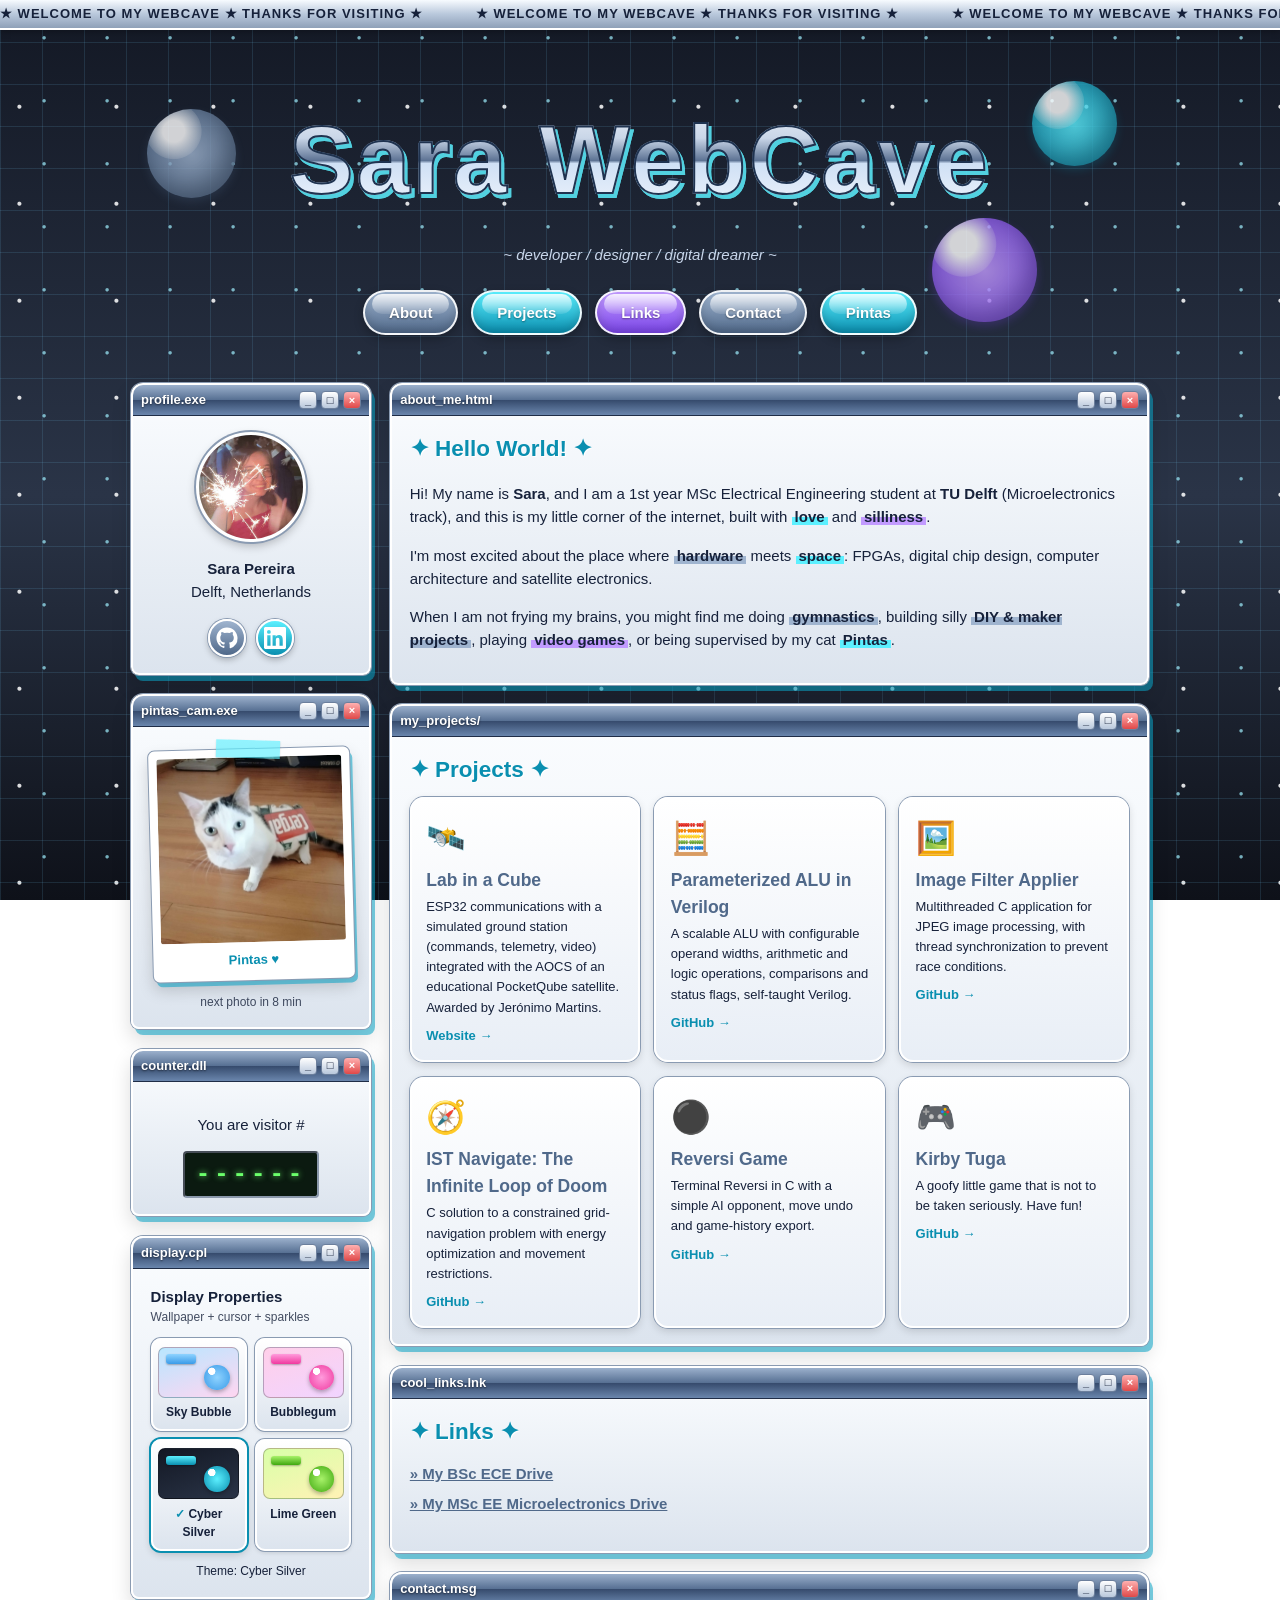
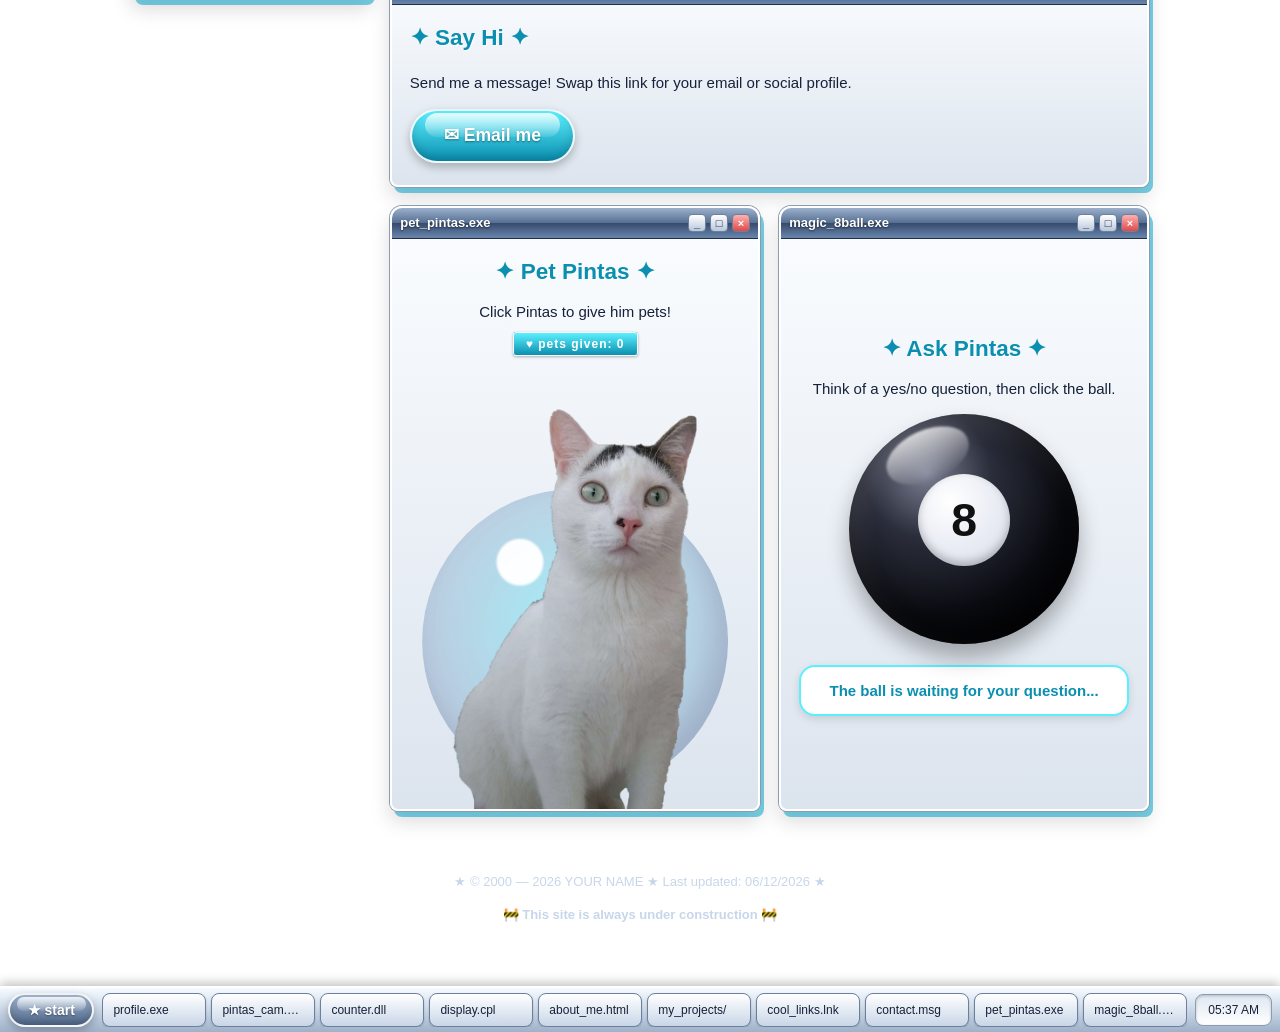
==== index.html @ cc1ce6d5 "changed some text and new default skin" ====
<!DOCTYPE html>
<html lang="en" data-theme="cyber">
<head>
  <meta charset="UTF-8">
  <meta name="viewport" content="width=device-width, initial-scale=1">
  <script>
    // Themes: applied before the page paints so there is no flash of the wrong theme.
    window.Y2K_THEMES = {
      sky:       { name: "Sky Bubble",   glyphs: ["\u2726", "\u2605", "\u2727", "\u273F", "\u2665"], colors: ["#ff7ad9", "#3a9be8", "#b6ff5c", "#ffffff"] },
      bubblegum: { name: "Bubblegum",    glyphs: ["\u2665", "\u273F", "\u2661", "\u2605", "\u2727"], colors: ["#ff4fb8", "#ff9bdc", "#b78cff", "#ffffff"] },
      cyber:     { name: "Cyber Silver", glyphs: ["+", "\u2726", "\u25C6", "\u00D7", "\u2727"],       colors: ["#5cf0ff", "#c29bff", "#e8f2ff", "#9fb4cf"] },
      lime:      { name: "Lime Green",   glyphs: ["\u273F", "\u2605", "\u2726", "\u2740", "\u2665"], colors: ["#5fc20f", "#a8f26a", "#ffbf6b", "#ffffff"] }
    };
    window.cssVar = function (n) { return getComputedStyle(document.documentElement).getPropertyValue(n).trim(); };
    try {
      var t = localStorage.getItem("y2kTheme");
      if (t && window.Y2K_THEMES[t]) document.documentElement.setAttribute("data-theme", t);
    } catch (e) {}
  </script>
  <title>Sara WebCave</title>
  <meta name="description" content="Welcome to my personal corner of the web.">
  <link rel="preconnect" href="https://abacus.jasoncameron.dev" crossorigin>
  <script>
    // Visitor number: each visit gets the next number once, then it stays locked (refreshes don't count).
    // Uses the free Abacus API, no signup needed.
    (function () {
      var NS = "saraajp.github.io"; // your GitHub Pages address (the counter is keyed to it)
      var KEY = "visits";
      // true  = you get a NEW number each time you open the site again (new tab / new visit);
      //         refreshing the page keeps the same number.
      // false = one number per browser, kept until its site data is cleared.
      var NEW_NUMBER_EVERY_VISIT = true;
      var BASE = "https://abacus.jasoncameron.dev";

      var store = null, mine = null;
      try { store = NEW_NUMBER_EVERY_VISIT ? window.sessionStorage : window.localStorage; } catch (e) {}
      try { mine = parseInt(store.getItem("myVisitorNumber"), 10) || null; } catch (e) {}

      var promise = mine
        ? Promise.resolve(mine) // already have a number: no request at all, so it shows instantly
        : fetch(BASE + "/hit/" + NS + "/" + KEY).then(function (r) {
            if (!r.ok) throw r.status;
            return r.json();
          }).then(function (d) {
            try { store.setItem("myVisitorNumber", d.value); } catch (e) {}
            return d.value;
          });
      promise.catch(function () {}); // avoid unhandled-rejection noise
      window.__visitCounter = { mine: mine, promise: promise };
    })();
  </script>
  <style>
/* ===== Y2K THEME ===== */
:root {
  --sky: #8fd3ff;
  --sky-deep: #3a9be8;
  --pink: #ff7ad9;
  --pink-deep: #e0309f;
  --lime: #b6ff5c;
  --lime-deep: #5fc20f;
  --silver-1: #ffffff;
  --silver-2: #dfe7f1;
  --silver-3: #9aa8bb;
  --ink: #1b2a4a;
  --font: "Tahoma", "Verdana", "Trebuchet MS", sans-serif;

  /* theme extras (overridden by [data-theme] blocks below) */
  --tb1: #7fc8ff; --tb2: #3a9be8; --tb3: #2377c4; --tb4: #4aa8f0; --tb-line: #1d5f9c;
  --win-shadow: rgba(58,155,232,.35);
  --chrome-stroke: #4a5f82;
  --glow: rgba(255,122,217,.6);
  --page-text: #4a5f82;
  --card-tint: #eaf3ff;
  --wallpaper: radial-gradient(circle at 20% 10%, rgba(255,255,255,.9) 0 2px, transparent 3px) 0 0 / 80px 80px,
    radial-gradient(circle at 70% 60%, rgba(255,255,255,.7) 0 1.5px, transparent 3px) 0 0 / 60px 60px,
    linear-gradient(180deg, #b9e6ff 0%, #e8d6ff 50%, #ffd6f1 100%);
  --cur-arrow: url("data:image/svg+xml,%3Csvg%20xmlns%3D%27http%3A%2F%2Fwww.w3.org%2F2000%2Fsvg%27%20width%3D%2732%27%20height%3D%2732%27%20viewBox%3D%270%200%2032%2032%27%3E%3Cpath%20d%3D%27M5%203%20L5%2024%20L10.5%2019%20L14.5%2028%20L18.2%2026.4%20L14.2%2017.6%20L21.5%2017.6%20Z%27%20fill%3D%27none%27%20stroke%3D%27%231b2a4a%27%20stroke-opacity%3D%27.55%27%20stroke-width%3D%274.4%27%20stroke-linejoin%3D%27round%27%2F%3E%3Cpath%20d%3D%27M5%203%20L5%2024%20L10.5%2019%20L14.5%2028%20L18.2%2026.4%20L14.2%2017.6%20L21.5%2017.6%20Z%27%20fill%3D%27%233a9be8%27%20stroke%3D%27%23fff%27%20stroke-width%3D%272.2%27%20stroke-linejoin%3D%27round%27%2F%3E%3Cpath%20d%3D%27M7.6%208.5%20L7.6%2016.5%27%20stroke%3D%27%23fff%27%20stroke-opacity%3D%27.75%27%20stroke-width%3D%271.7%27%20stroke-linecap%3D%27round%27%2F%3E%3C%2Fsvg%3E") 5 3, auto;
  --cur-point: url("data:image/svg+xml,%3Csvg%20xmlns%3D%27http%3A%2F%2Fwww.w3.org%2F2000%2Fsvg%27%20width%3D%2732%27%20height%3D%2732%27%20viewBox%3D%270%200%2032%2032%27%3E%3Cdefs%3E%3CradialGradient%20id%3D%27g%27%20cx%3D%27.35%27%20cy%3D%27.3%27%20r%3D%27.85%27%3E%3Cstop%20offset%3D%270%27%20stop-color%3D%27%23fff%27%2F%3E%3Cstop%20offset%3D%27.32%27%20stop-color%3D%27%238fd3ff%27%2F%3E%3Cstop%20offset%3D%271%27%20stop-color%3D%27%233a9be8%27%2F%3E%3C%2FradialGradient%3E%3C%2Fdefs%3E%3Ccircle%20cx%3D%2716%27%20cy%3D%2716%27%20r%3D%2711.5%27%20fill%3D%27none%27%20stroke%3D%27%231b2a4a%27%20stroke-opacity%3D%27.45%27%20stroke-width%3D%271.5%27%2F%3E%3Ccircle%20cx%3D%2716%27%20cy%3D%2716%27%20r%3D%2710%27%20fill%3D%27url%28%23g%29%27%20stroke%3D%27%23fff%27%20stroke-width%3D%272%27%2F%3E%3Cellipse%20cx%3D%2712.8%27%20cy%3D%2711.8%27%20rx%3D%273.4%27%20ry%3D%272%27%20fill%3D%27%23fff%27%20fill-opacity%3D%27.85%27%20transform%3D%27rotate%28-30%2012.8%2011.8%29%27%2F%3E%3C%2Fsvg%3E") 16 16, pointer;
}
:root[data-theme="bubblegum"] {
  --sky: #ff9bdc; --sky-deep: #f0399f;
  --pink: #b78cff; --pink-deep: #7e4be0;
  --lime: #8ff0d0; --lime-deep: #1fb88f;
  --silver-1: #ffffff; --silver-2: #fbe6f3; --silver-3: #d79bbd;
  --ink: #4a1f3d;
  --tb1: #ffa8dc; --tb2: #f0399f; --tb3: #c21f7e; --tb4: #ff6cba; --tb-line: #9c1a66;
  --win-shadow: rgba(240,57,159,.3);
  --chrome-stroke: #b22a7e;
  --glow: rgba(183,140,255,.75);
  --page-text: #8a2f6c;
  --card-tint: #ffeaf6;
  --wallpaper: radial-gradient(circle, rgba(255,255,255,.8) 0 7px, transparent 8px) 0 0 / 58px 58px,
    radial-gradient(circle, rgba(255,255,255,.5) 0 4px, transparent 5px) 29px 29px / 58px 58px,
    linear-gradient(180deg, #ffcfe9 0%, #f1d4ff 55%, #ffe6f4 100%);
  --cur-arrow: url("data:image/svg+xml,%3Csvg%20xmlns%3D%27http%3A%2F%2Fwww.w3.org%2F2000%2Fsvg%27%20width%3D%2732%27%20height%3D%2732%27%20viewBox%3D%270%200%2032%2032%27%3E%3Cpath%20d%3D%27M5%203%20L5%2024%20L10.5%2019%20L14.5%2028%20L18.2%2026.4%20L14.2%2017.6%20L21.5%2017.6%20Z%27%20fill%3D%27none%27%20stroke%3D%27%231b2a4a%27%20stroke-opacity%3D%27.55%27%20stroke-width%3D%274.4%27%20stroke-linejoin%3D%27round%27%2F%3E%3Cpath%20d%3D%27M5%203%20L5%2024%20L10.5%2019%20L14.5%2028%20L18.2%2026.4%20L14.2%2017.6%20L21.5%2017.6%20Z%27%20fill%3D%27%23f0399f%27%20stroke%3D%27%23fff%27%20stroke-width%3D%272.2%27%20stroke-linejoin%3D%27round%27%2F%3E%3Cpath%20d%3D%27M7.6%208.5%20L7.6%2016.5%27%20stroke%3D%27%23fff%27%20stroke-opacity%3D%27.75%27%20stroke-width%3D%271.7%27%20stroke-linecap%3D%27round%27%2F%3E%3C%2Fsvg%3E") 5 3, auto;
  --cur-point: url("data:image/svg+xml,%3Csvg%20xmlns%3D%27http%3A%2F%2Fwww.w3.org%2F2000%2Fsvg%27%20width%3D%2732%27%20height%3D%2732%27%20viewBox%3D%270%200%2032%2032%27%3E%3Cdefs%3E%3CradialGradient%20id%3D%27g%27%20cx%3D%27.35%27%20cy%3D%27.3%27%20r%3D%27.85%27%3E%3Cstop%20offset%3D%270%27%20stop-color%3D%27%23fff%27%2F%3E%3Cstop%20offset%3D%27.32%27%20stop-color%3D%27%23ff9bdc%27%2F%3E%3Cstop%20offset%3D%271%27%20stop-color%3D%27%23f0399f%27%2F%3E%3C%2FradialGradient%3E%3C%2Fdefs%3E%3Ccircle%20cx%3D%2716%27%20cy%3D%2716%27%20r%3D%2711.5%27%20fill%3D%27none%27%20stroke%3D%27%231b2a4a%27%20stroke-opacity%3D%27.45%27%20stroke-width%3D%271.5%27%2F%3E%3Ccircle%20cx%3D%2716%27%20cy%3D%2716%27%20r%3D%2710%27%20fill%3D%27url%28%23g%29%27%20stroke%3D%27%23fff%27%20stroke-width%3D%272%27%2F%3E%3Cellipse%20cx%3D%2712.8%27%20cy%3D%2711.8%27%20rx%3D%273.4%27%20ry%3D%272%27%20fill%3D%27%23fff%27%20fill-opacity%3D%27.85%27%20transform%3D%27rotate%28-30%2012.8%2011.8%29%27%2F%3E%3C%2Fsvg%3E") 16 16, pointer;
}
:root[data-theme="cyber"] {
  --sky: #9fb4cf; --sky-deep: #50698a;
  --pink: #5cf0ff; --pink-deep: #0a8fb0;
  --lime: #c29bff; --lime-deep: #7a45e8;
  --silver-1: #fbfdff; --silver-2: #dce4ee; --silver-3: #8a9bb2;
  --ink: #16213a;
  --tb1: #9bb0cc; --tb2: #566f92; --tb3: #364b6d; --tb4: #6a86ad; --tb-line: #1f2d47;
  --win-shadow: rgba(10,164,198,.55);
  --chrome-stroke: #1f3350;
  --glow: rgba(92,240,255,.85);
  --page-text: #c8d6ea;
  --card-tint: #e8eef6;
  --wallpaper: linear-gradient(rgba(120,210,255,.13) 1px, transparent 1px) 0 0 / 42px 42px,
    linear-gradient(90deg, rgba(120,210,255,.13) 1px, transparent 1px) 0 0 / 42px 42px,
    radial-gradient(circle at 20% 10%, rgba(255,255,255,.85) 0 1.5px, transparent 2.5px) 0 0 / 97px 97px,
    radial-gradient(circle at 70% 60%, rgba(160,240,255,.7) 0 1.2px, transparent 2.2px) 0 0 / 63px 63px,
    linear-gradient(180deg, #131824 0%, #2a3447 55%, #0e1119 100%);
  --cur-arrow: url("data:image/svg+xml,%3Csvg%20xmlns%3D%27http%3A%2F%2Fwww.w3.org%2F2000%2Fsvg%27%20width%3D%2732%27%20height%3D%2732%27%20viewBox%3D%270%200%2032%2032%27%3E%3Cpath%20d%3D%27M5%203%20L5%2024%20L10.5%2019%20L14.5%2028%20L18.2%2026.4%20L14.2%2017.6%20L21.5%2017.6%20Z%27%20fill%3D%27none%27%20stroke%3D%27%231b2a4a%27%20stroke-opacity%3D%27.55%27%20stroke-width%3D%274.4%27%20stroke-linejoin%3D%27round%27%2F%3E%3Cpath%20d%3D%27M5%203%20L5%2024%20L10.5%2019%20L14.5%2028%20L18.2%2026.4%20L14.2%2017.6%20L21.5%2017.6%20Z%27%20fill%3D%27%2319d3f3%27%20stroke%3D%27%23fff%27%20stroke-width%3D%272.2%27%20stroke-linejoin%3D%27round%27%2F%3E%3Cpath%20d%3D%27M7.6%208.5%20L7.6%2016.5%27%20stroke%3D%27%23fff%27%20stroke-opacity%3D%27.75%27%20stroke-width%3D%271.7%27%20stroke-linecap%3D%27round%27%2F%3E%3C%2Fsvg%3E") 5 3, auto;
  --cur-point: url("data:image/svg+xml,%3Csvg%20xmlns%3D%27http%3A%2F%2Fwww.w3.org%2F2000%2Fsvg%27%20width%3D%2732%27%20height%3D%2732%27%20viewBox%3D%270%200%2032%2032%27%3E%3Cdefs%3E%3CradialGradient%20id%3D%27g%27%20cx%3D%27.35%27%20cy%3D%27.3%27%20r%3D%27.85%27%3E%3Cstop%20offset%3D%270%27%20stop-color%3D%27%23fff%27%2F%3E%3Cstop%20offset%3D%27.32%27%20stop-color%3D%27%23d6dfec%27%2F%3E%3Cstop%20offset%3D%271%27%20stop-color%3D%27%2350698a%27%2F%3E%3C%2FradialGradient%3E%3C%2Fdefs%3E%3Ccircle%20cx%3D%2716%27%20cy%3D%2716%27%20r%3D%2711.5%27%20fill%3D%27none%27%20stroke%3D%27%231b2a4a%27%20stroke-opacity%3D%27.45%27%20stroke-width%3D%271.5%27%2F%3E%3Ccircle%20cx%3D%2716%27%20cy%3D%2716%27%20r%3D%2710%27%20fill%3D%27url%28%23g%29%27%20stroke%3D%27%23fff%27%20stroke-width%3D%272%27%2F%3E%3Cellipse%20cx%3D%2712.8%27%20cy%3D%2711.8%27%20rx%3D%273.4%27%20ry%3D%272%27%20fill%3D%27%23fff%27%20fill-opacity%3D%27.85%27%20transform%3D%27rotate%28-30%2012.8%2011.8%29%27%2F%3E%3C%2Fsvg%3E") 16 16, pointer;
}
:root[data-theme="lime"] {
  --sky: #a8f26a; --sky-deep: #3fa80f;
  --pink: #62e6d0; --pink-deep: #0f9a84;
  --lime: #ffbf6b; --lime-deep: #ee7a12;
  --silver-1: #ffffff; --silver-2: #eafbd9; --silver-3: #9fc07f;
  --ink: #16361a;
  --tb1: #9be86a; --tb2: #3fa80f; --tb3: #2d8a09; --tb4: #58c428; --tb-line: #23700a;
  --win-shadow: rgba(63,168,15,.3);
  --chrome-stroke: #2f6a1f;
  --glow: rgba(255,191,107,.75);
  --page-text: #2f6a2a;
  --card-tint: #f0ffe0;
  --wallpaper: repeating-linear-gradient(45deg, rgba(255,255,255,.4) 0 16px, transparent 16px 32px),
    linear-gradient(180deg, #d9ffa8 0%, #c2f5dd 55%, #fff2b5 100%);
  --cur-arrow: url("data:image/svg+xml,%3Csvg%20xmlns%3D%27http%3A%2F%2Fwww.w3.org%2F2000%2Fsvg%27%20width%3D%2732%27%20height%3D%2732%27%20viewBox%3D%270%200%2032%2032%27%3E%3Cpath%20d%3D%27M5%203%20L5%2024%20L10.5%2019%20L14.5%2028%20L18.2%2026.4%20L14.2%2017.6%20L21.5%2017.6%20Z%27%20fill%3D%27none%27%20stroke%3D%27%231b2a4a%27%20stroke-opacity%3D%27.55%27%20stroke-width%3D%274.4%27%20stroke-linejoin%3D%27round%27%2F%3E%3Cpath%20d%3D%27M5%203%20L5%2024%20L10.5%2019%20L14.5%2028%20L18.2%2026.4%20L14.2%2017.6%20L21.5%2017.6%20Z%27%20fill%3D%27%234fbd12%27%20stroke%3D%27%23fff%27%20stroke-width%3D%272.2%27%20stroke-linejoin%3D%27round%27%2F%3E%3Cpath%20d%3D%27M7.6%208.5%20L7.6%2016.5%27%20stroke%3D%27%23fff%27%20stroke-opacity%3D%27.75%27%20stroke-width%3D%271.7%27%20stroke-linecap%3D%27round%27%2F%3E%3C%2Fsvg%3E") 5 3, auto;
  --cur-point: url("data:image/svg+xml,%3Csvg%20xmlns%3D%27http%3A%2F%2Fwww.w3.org%2F2000%2Fsvg%27%20width%3D%2732%27%20height%3D%2732%27%20viewBox%3D%270%200%2032%2032%27%3E%3Cdefs%3E%3CradialGradient%20id%3D%27g%27%20cx%3D%27.35%27%20cy%3D%27.3%27%20r%3D%27.85%27%3E%3Cstop%20offset%3D%270%27%20stop-color%3D%27%23fff%27%2F%3E%3Cstop%20offset%3D%27.32%27%20stop-color%3D%27%23c9ff8f%27%2F%3E%3Cstop%20offset%3D%271%27%20stop-color%3D%27%233fa80f%27%2F%3E%3C%2FradialGradient%3E%3C%2Fdefs%3E%3Ccircle%20cx%3D%2716%27%20cy%3D%2716%27%20r%3D%2711.5%27%20fill%3D%27none%27%20stroke%3D%27%231b2a4a%27%20stroke-opacity%3D%27.45%27%20stroke-width%3D%271.5%27%2F%3E%3Ccircle%20cx%3D%2716%27%20cy%3D%2716%27%20r%3D%2710%27%20fill%3D%27url%28%23g%29%27%20stroke%3D%27%23fff%27%20stroke-width%3D%272%27%2F%3E%3Cellipse%20cx%3D%2712.8%27%20cy%3D%2711.8%27%20rx%3D%273.4%27%20ry%3D%272%27%20fill%3D%27%23fff%27%20fill-opacity%3D%27.85%27%20transform%3D%27rotate%28-30%2012.8%2011.8%29%27%2F%3E%3C%2Fsvg%3E") 16 16, pointer;
}

* { box-sizing: border-box; }

html { scroll-behavior: smooth; }

body {
  margin: 0;
  font-family: var(--font);
  font-size: 15px;
  line-height: 1.55;
  color: var(--ink);
  background: var(--wallpaper);
  background-attachment: fixed;
  cursor: var(--cur-arrow);
  min-height: 100vh;
}

a { color: var(--sky-deep); }
a, button { cursor: var(--cur-point); }
a:hover { color: var(--pink-deep); }

/* ===== Ticker ===== */
.ticker {
  overflow: hidden;
  white-space: nowrap;
  background: linear-gradient(180deg, #f7fbff, #b9c8dc 50%, #8ea0b8);
  border-bottom: 2px solid #fff;
  box-shadow: 0 2px 6px rgba(0,0,0,.25);
  font-weight: bold;
  font-size: 13px;
  letter-spacing: 1px;
  padding: 4px 0;
}
.ticker-track { display: inline-block; animation: scroll 25s linear infinite; }
.ticker-track span { padding-right: 3rem; }
@keyframes scroll { to { transform: translateX(-50%); } }

/* ===== Hero ===== */
.hero {
  position: relative;
  text-align: center;
  padding: 3.5rem 1rem 2rem;
  overflow: hidden;
}
.chrome-text {
  font-family: "Arial Black", Impact, sans-serif;
  font-size: clamp(2.6rem, 10vw, 6rem);
  margin: 0;
  letter-spacing: 3px;
  background: linear-gradient(180deg, #fff 0%, #c9d6e8 35%, #5d7394 50%, #cfe0f5 52%, #ffffff 100%);
  -webkit-background-clip: text;
  background-clip: text;
  color: transparent;
  -webkit-text-stroke: 2px var(--chrome-stroke);
  filter: drop-shadow(3px 4px 0 var(--glow));
}
.tagline { font-style: italic; margin: .5rem 0 1.5rem; color: var(--page-text); }

/* Poppable bubbles */
.orb-field { position: absolute; inset: 0; z-index: 2; pointer-events: none; }
.orb {
  --dur: 6s;
  position: absolute;
  padding: 0;
  border: 0;
  border-radius: 50%;
  cursor: var(--cur-point);
  pointer-events: auto;
  background: radial-gradient(circle at 30% 25%, #fff 0 12%, rgba(255,255,255,.2) 30%, transparent 31%),
              radial-gradient(circle at 50% 50%, var(--sky), var(--sky-deep));
  opacity: .8;
  box-shadow: inset -8px -10px 20px rgba(0,0,0,.2), 0 4px 10px color-mix(in srgb, var(--sky-deep) 30%, transparent);
  animation: appear .45s cubic-bezier(.2,1.6,.4,1) backwards, float var(--dur) ease-in-out .45s infinite;
  -webkit-tap-highlight-color: transparent;
  transition: filter .15s;
}
.orb:hover { filter: brightness(1.12); }
.orb.pink {
  background: radial-gradient(circle at 30% 25%, #fff 0 12%, rgba(255,255,255,.2) 30%, transparent 31%),
              radial-gradient(circle at 50% 50%, var(--pink), var(--pink-deep));
  box-shadow: inset -8px -10px 20px rgba(0,0,0,.2), 0 4px 10px color-mix(in srgb, var(--pink-deep) 30%, transparent);
}
.orb.lime {
  background: radial-gradient(circle at 30% 25%, #fff 0 12%, rgba(255,255,255,.2) 30%, transparent 31%),
              radial-gradient(circle at 50% 50%, var(--lime), var(--lime-deep));
  box-shadow: inset -8px -10px 20px rgba(0,0,0,.2), 0 4px 10px color-mix(in srgb, var(--lime-deep) 30%, transparent);
}
.orb.pop { animation: pop .28s ease-out forwards; pointer-events: none; }
@keyframes float { 50% { transform: translateY(18px); } }
@keyframes appear { from { transform: scale(0); opacity: 0; } }
@keyframes pop {
  0% { transform: scale(1); opacity: .8; }
  40% { transform: scale(1.3); opacity: 1; }
  100% { transform: scale(1.7); opacity: 0; }
}
.burst {
  position: fixed;
  pointer-events: none;
  z-index: 9999;
  font-size: 15px;
  animation: burst .6s ease-out forwards;
}
@keyframes burst {
  from { transform: translate(-50%, -50%) scale(1); opacity: 1; }
  to { transform: translate(calc(-50% + var(--dx)), calc(-50% + var(--dy))) scale(.2) rotate(180deg); opacity: 0; }
}
.hero > *:not(.orb-field) { position: relative; z-index: 1; }

/* ===== Glossy bubble buttons ===== */
.nav { display: flex; gap: .8rem; justify-content: center; flex-wrap: wrap; }

.bubble-btn {
  --c1: var(--sky); --c2: var(--sky-deep);
  display: inline-block;
  position: relative;
  padding: .55rem 1.5rem;
  border-radius: 999px;
  border: 2px solid rgba(255,255,255,.9);
  background: linear-gradient(180deg, var(--c1), var(--c2));
  color: #fff;
  font-weight: bold;
  text-decoration: none;
  text-shadow: 0 1px 2px rgba(0,0,0,.4);
  box-shadow: 0 4px 10px rgba(0,0,0,.25), inset 0 -4px 8px rgba(0,0,0,.15);
  overflow: hidden;
  transition: transform .15s, filter .15s;
}
.bubble-btn::before {
  content: "";
  position: absolute;
  left: 8%; right: 8%; top: 2px; height: 48%;
  border-radius: 999px;
  background: linear-gradient(180deg, rgba(255,255,255,.85), rgba(255,255,255,.1));
  pointer-events: none;
}
.bubble-btn:hover { transform: translateY(-2px) scale(1.04); filter: brightness(1.1); color: #fff; }
.bubble-btn:active { transform: translateY(1px); }
.bubble-btn.pink { --c1: var(--pink); --c2: var(--pink-deep); }
.bubble-btn.lime { --c1: var(--lime); --c2: var(--lime-deep); }
.bubble-btn.big { font-size: 1.1rem; padding: .7rem 2rem; }

/* ===== Layout ===== */
.layout {
  max-width: 1050px;
  margin: 0 auto;
  padding: 1rem;
  display: grid;
  grid-template-columns: 240px 1fr;
  grid-template-rows: auto 1fr;
  gap: 1.2rem;
  align-items: start;
}
.layout > .sidebar { grid-column: 1; grid-row: 1 / span 2; }
.layout > .content { grid-column: 2; grid-row: 1; }
.sidebar, .content { display: flex; flex-direction: column; gap: 1.2rem; }

/* ===== Retro window ===== */
.window {
  background: linear-gradient(180deg, var(--silver-1), var(--silver-2));
  border: 2px solid #fff;
  border-radius: 12px 12px 8px 8px;
  box-shadow: 0 0 0 1px var(--silver-3), 4px 6px 0 var(--win-shadow), 0 10px 20px rgba(0,0,0,.15);
  overflow: hidden;
}
.titlebar {
  display: flex;
  justify-content: space-between;
  align-items: center;
  padding: 5px 8px;
  color: #fff;
  font-weight: bold;
  font-size: 13px;
  text-shadow: 0 1px 2px rgba(0,0,0,.5);
  background: linear-gradient(180deg, var(--tb1) 0%, var(--tb2) 50%, var(--tb3) 51%, var(--tb4) 100%);
  border-bottom: 1px solid var(--tb-line);
}
.wbtns { display: flex; gap: 4px; }
.wbtns i, .wbtns .wb {
  padding: 0; font-family: inherit; font-weight: bold;
  font-style: normal;
  width: 18px; height: 18px;
  display: grid; place-items: center;
  font-size: 11px; line-height: 1;
  color: var(--ink);
  background: linear-gradient(180deg, #fff, #b9c8dc);
  border: 1px solid #6c7f9c;
  border-radius: 4px;
  text-shadow: none;
}
.wbtns i:last-child, .wbtns .wb-close { background: linear-gradient(180deg, #ffb0b0, #e04848); color: #fff; }
.window-body { padding: 1rem 1.1rem; }
.window-body h2 { margin: 0 0 .6rem; color: var(--pink-deep); text-shadow: 1px 1px 0 #fff; }
.center { text-align: center; }

.avatar {
  width: 110px; height: 110px;
  margin: 0 auto .6rem;
  border-radius: 50%;
  display: grid; place-items: center;
  font-size: 2.2rem; font-weight: bold; color: #fff;
  background: radial-gradient(circle at 30% 25%, #fff 0 10%, transparent 11%),
              linear-gradient(135deg, var(--pink), var(--sky));
  border: 3px solid #fff;
  box-shadow: 0 0 0 2px var(--silver-3), 0 4px 10px rgba(0,0,0,.25);
}
img.avatar { display: block; object-fit: cover; background: #fff; }
.social { display: flex; justify-content: center; gap: .6rem; margin-top: .4rem; }
.social a {
  display: grid; place-items: center; width: 38px; height: 38px; border-radius: 50%;
  color: #fff; border: 2px solid #fff;
  background: linear-gradient(180deg, var(--sky), var(--sky-deep));
  box-shadow: 0 0 0 1px var(--silver-3), 0 3px 6px rgba(0,0,0,.25);
  transition: transform .15s, filter .15s;
}
.social a:nth-child(2) { background: linear-gradient(180deg, var(--pink), var(--pink-deep)); }
.social a:hover, .social a:focus-visible { transform: translateY(-2px) scale(1.08); filter: brightness(1.1); color: #fff; }
.status { color: var(--lime-deep); font-weight: bold; }
.dot {
  display: inline-block; width: 10px; height: 10px; border-radius: 50%;
  background: var(--lime-deep); box-shadow: 0 0 8px var(--lime);
  animation: blink 1.2s infinite;
}
@keyframes blink { 50% { opacity: .3; } }

.counter {
  display: inline-block;
  font-family: "Courier New", monospace;
  font-size: 1.5rem; font-weight: bold; letter-spacing: 4px;
  padding: .2rem .7rem;
  color: #6bff6b;
  background: #0b1a10;
  border: 2px inset #8a98ab;
  border-radius: 4px;
  text-shadow: 0 0 6px #6bff6b;
}

.hl { background: linear-gradient(180deg, transparent 55%, var(--sky) 55%); padding: 0 3px; font-weight: bold; }
.hl.pink { background: linear-gradient(180deg, transparent 55%, var(--pink) 55%); }
.hl.lime { background: linear-gradient(180deg, transparent 55%, var(--lime) 55%); }

/* ===== Cards ===== */
.cards { display: grid; grid-template-columns: repeat(auto-fit, minmax(170px, 1fr)); gap: .9rem; }
.card {
  display: block;
  padding: .9rem;
  text-decoration: none;
  color: var(--ink);
  background: linear-gradient(180deg, #fff, var(--card-tint));
  border: 2px solid #fff;
  border-radius: 14px;
  box-shadow: 0 0 0 1px var(--silver-3), 0 3px 8px rgba(0,0,0,.15);
  transition: transform .15s, box-shadow .15s;
}
.card:hover {
  transform: translateY(-4px) rotate(-1deg);
  box-shadow: 0 0 0 1px var(--pink), 0 8px 16px color-mix(in srgb, var(--pink-deep) 30%, transparent);
  color: var(--ink);
}
.card-icon { font-size: 2rem; }
.card h3 { margin: .2rem 0; color: var(--sky-deep); }
.card p { margin: 0; font-size: 13px; }
.card .card-tag { margin-top: .5rem; font-weight: bold; color: var(--pink-deep); }

/* ===== Links & badges ===== */
.linklist { list-style: none; padding: 0; margin: 0 0 1rem; }
.linklist li { padding: .2rem 0; }
.linklist a { font-weight: bold; }
.badges { display: flex; flex-wrap: wrap; gap: .5rem; }
.badge {
  font-size: 11px; font-weight: bold; letter-spacing: 1px;
  padding: 3px 8px; color: #fff;
  background: linear-gradient(180deg, var(--sky), var(--sky-deep));
  border: 1px solid #fff; border-radius: 3px;
  box-shadow: 0 1px 3px rgba(0,0,0,.3);
}
.badge.pink { background: linear-gradient(180deg, var(--pink), var(--pink-deep)); }
.badge.lime { background: linear-gradient(180deg, var(--lime), var(--lime-deep)); color: #17330a; }

/* ===== Pet Pintas ===== */
.pet-body { padding-bottom: 0; overflow: hidden; }
.pet-hint { margin: 0 0 .5rem; min-height: 1.5em; }
.pet-count-wrap { margin: 0 0 3.4rem; }
.pet-count-wrap .badge { font-size: 12px; padding: 4px 12px; }
.pet-stage { position: relative; width: min(280px, 74%); margin: 0 auto; }
.pet-stage::before {
  content: "";
  position: absolute;
  left: 50%; top: 20%;
  width: 125%; aspect-ratio: 1;
  transform: translateX(-50%);
  border-radius: 50%;
  background: radial-gradient(circle at 32% 24%, rgba(255,255,255,.95) 0 7%, transparent 8%),
              radial-gradient(circle at 50% 45%, color-mix(in srgb, var(--pink) 55%, transparent), color-mix(in srgb, var(--sky) 60%, transparent) 70%);
  box-shadow: inset -12px -16px 30px color-mix(in srgb, var(--sky-deep) 25%, transparent);
}
.pet-wrap { position: relative; }
.cat-btn {
  display: block; width: 100%;
  padding: 0; border: 0; background: none;
  cursor: url("data:image/svg+xml;utf8,<svg xmlns='http://www.w3.org/2000/svg' width='32' height='32'><text y='25' font-size='24'>🖐️</text></svg>") 16 16, pointer;
  touch-action: manipulation;
  -webkit-tap-highlight-color: transparent;
  user-select: none; -webkit-user-select: none;
  border-radius: 16px;
}
.cat-btn:focus-visible { outline: 3px dashed var(--pink-deep); outline-offset: 4px; }
.cat { position: relative; display: block; transform-origin: 50% 100%; }
.cat img { display: block; width: 100%; height: auto; pointer-events: none; -webkit-user-drag: none; }
.cat-btn.petted .cat { animation: squish .6s ease-out; }
@keyframes squish {
  0%   { transform: scale(1, 1) rotate(0); }
  20%  { transform: scale(1.04, .95) rotate(-1.5deg); }
  45%  { transform: scale(.98, 1.03) rotate(1.2deg); }
  70%  { transform: scale(1.02, .98) rotate(-.6deg); }
  100% { transform: scale(1, 1) rotate(0); }
}
/* eyes close while being petted */
.lid {
  position: absolute; opacity: 0; pointer-events: none; transition: opacity .12s;
  border-radius: 50%;
  /* a patch of fur copied from just below each eye (image set from JS), feathered at the edge */
  background-color: var(--fur);
  background-repeat: no-repeat;
  background-size: calc(100% / var(--w)) calc(100% / var(--h));
  background-position: calc(var(--sx) / (1 - var(--w)) * 100%) calc(var(--sy) / (1 - var(--h)) * 100%);
  -webkit-mask-image: radial-gradient(ellipse at center, #000 84%, transparent 100%);
  mask-image: radial-gradient(ellipse at center, #000 84%, transparent 100%);
  filter: brightness(1.1);
}
.lid::after {
  content: ""; position: absolute; left: 20%; right: 20%; top: 26%; height: 33%;
  border-bottom: 3px solid #4a4055; border-radius: 0 0 50% 50% / 0 0 100% 100%;
}
.lid-l { --fur: #c8cbd3; --w: .164; --h: .085; --sx: .496; --sy: .255; left: 49.6%; top: 16.6%; width: 16.4%; height: 8.5%; }
.lid-r { --fur: #b2adb1; --w: .154; --h: .079; --sx: .795; --sy: .262; left: 75.9%; top: 17.9%; width: 15.4%; height: 7.9%; }
.pet-stage.happy .lid { opacity: 1; }
.pet-hand {
  position: absolute; left: 44%; top: -2%; z-index: 3;
  width: 32%; opacity: 0; pointer-events: none;
  transform-origin: 30% 80%;
  filter: drop-shadow(0 4px 4px rgba(0,0,0,.25));
}
.pet-hand svg { display: block; width: 100%; height: auto; }
.pet-hand.go { animation: stroke .8s ease-in-out; }
@keyframes stroke {
  0%   { opacity: 0; transform: translate(-10px, -16px) rotate(-12deg); }
  15%  { opacity: 1; transform: translate(-24px, 0) rotate(-8deg); }
  35%  { transform: translate(22px, 4px) rotate(8deg); }
  55%  { transform: translate(-20px, 0) rotate(-8deg); }
  75%  { opacity: 1; transform: translate(20px, 4px) rotate(8deg); }
  100% { opacity: 0; transform: translate(10px, -16px) rotate(12deg); }
}
.heart {
  position: absolute; z-index: 4; pointer-events: none; line-height: 1;
  font-size: var(--sz, 22px); color: var(--c, #ff7ad9);
  text-shadow: 0 0 6px rgba(255,255,255,.9), 0 2px 4px rgba(224,48,159,.35);
  animation: heart var(--t, 1.3s) ease-out forwards;
}
@keyframes heart {
  0%   { opacity: 0; transform: translate(0, 0) scale(.4) rotate(0); }
  15%  { opacity: 1; }
  100% { opacity: 0; transform: translate(var(--dx, 0), var(--dy, -110px)) scale(1.15) rotate(var(--r, 0deg)); }
}
.pet-bubble {
  position: absolute; z-index: 5; left: 50%; bottom: calc(100% + 10px);
  width: max-content; max-width: 220px; text-align: center;
  padding: .3rem .8rem; border-radius: 16px;
  background: #fff; border: 2px solid var(--pink); color: var(--pink-deep);
  font-weight: bold; font-size: 14px; line-height: 1.3;
  box-shadow: 0 3px 8px rgba(0,0,0,.15);
  transform: translateX(-50%) scale(0); transform-origin: 50% 100%;
  transition: transform .18s cubic-bezier(.2,1.6,.4,1);
  pointer-events: none;
}
.pet-bubble::after {
  content: ""; position: absolute; left: 50%; bottom: -7px; width: 10px; height: 10px; margin-left: -5px;
  background: #fff; border-right: 2px solid var(--pink); border-bottom: 2px solid var(--pink);
  transform: rotate(45deg);
}
.pet-bubble.show { transform: translateX(-50%) scale(1); }

/* ===== Display picker ===== */
.dp-sub { margin: 0 0 .7rem; font-size: 12px; opacity: .8; }
.theme-grid { display: grid; grid-template-columns: 1fr 1fr; gap: .5rem; }
.theme-opt {
  display: flex; flex-direction: column; align-items: center; gap: .35rem;
  padding: .45rem .35rem; border-radius: 10px;
  border: 2px solid #fff; background: linear-gradient(180deg, #fff, var(--silver-2));
  box-shadow: 0 0 0 1px var(--silver-3), 0 2px 4px rgba(0,0,0,.12);
  font: inherit; font-size: 12px; font-weight: bold; color: var(--ink);
  transition: transform .15s;
  -webkit-tap-highlight-color: transparent;
}
.theme-opt:hover { transform: translateY(-2px); }
.theme-opt[aria-checked="true"] { box-shadow: 0 0 0 2px var(--pink-deep), 0 3px 8px rgba(0,0,0,.2); }
.theme-opt[aria-checked="true"] .tlabel::before { content: "\2713  "; color: var(--pink-deep); }
.theme-opt:focus-visible { outline: 3px dashed var(--pink-deep); outline-offset: 2px; }
.swatch {
  position: relative; width: 100%; aspect-ratio: 16 / 10; overflow: hidden;
  border-radius: 7px; border: 1px solid rgba(0,0,0,.25);
  background: linear-gradient(160deg, var(--a), var(--b));
}
.swatch::before {
  content: ""; position: absolute; left: 9%; top: 13%; width: 38%; height: 20%; border-radius: 3px;
  background: linear-gradient(180deg, var(--c1), var(--c2)); box-shadow: 0 1px 2px rgba(0,0,0,.3);
}
.swatch::after {
  content: ""; position: absolute; right: 11%; bottom: 13%; width: 32%; aspect-ratio: 1; border-radius: 50%;
  background: radial-gradient(circle at 30% 25%, #fff 0 13%, transparent 15%), radial-gradient(circle at 50% 50%, var(--c1), var(--c2));
  box-shadow: 0 2px 4px rgba(0,0,0,.3);
}
.dp-note { margin: .7rem 0 0; font-size: 12px; text-align: center; }

/* ===== Magic 8-ball ===== */
.ball {
  position: relative; display: block; margin: .9rem auto .4rem;
  width: min(230px, 62vw); aspect-ratio: 1; padding: 0; border: 0; border-radius: 50%;
  background: radial-gradient(circle at 34% 26%, #7a7f92 0, #2a2d3a 28%, #0b0c12 62%, #000 100%);
  box-shadow: inset -14px -18px 34px rgba(0,0,0,.65), inset 8px 10px 24px rgba(255,255,255,.12), 0 14px 22px rgba(0,0,0,.3);
  animation: bob 3.2s ease-in-out infinite;
  touch-action: manipulation; -webkit-tap-highlight-color: transparent;
}
.ball::before {
  content: ""; position: absolute; left: 15%; top: 7%; width: 38%; height: 22%; border-radius: 50%;
  background: linear-gradient(180deg, rgba(255,255,255,.75), rgba(255,255,255,0));
  transform: rotate(-24deg); filter: blur(1px); pointer-events: none;
}
.ball:focus-visible { outline: 3px dashed var(--pink-deep); outline-offset: 6px; }
.ball.shaking { animation: ball-shake .9s cubic-bezier(.36,.07,.19,.97); }
.ball-face {
  --f1: #fff; --f2: #dfe3ee;
  position: absolute; left: 50%; top: 46%; width: 40%; aspect-ratio: 1; transform: translate(-50%, -50%);
  display: grid; place-items: center; border-radius: 50%;
  background: radial-gradient(circle at 35% 30%, var(--f1), var(--f2) 78%);
  color: #111; font: 900 2.9rem/1 "Arial Black", Impact, sans-serif;
  box-shadow: inset 0 -4px 8px rgba(0,0,0,.25);
  pointer-events: none;
}
.ball-face.shown { color: #fff; font-size: 1.2rem; letter-spacing: 1px; text-shadow: 0 1px 3px rgba(0,0,0,.65); }
.ball-face.yes { --f1: var(--lime); --f2: var(--lime-deep); }
.ball-face.maybe { --f1: var(--sky); --f2: var(--sky-deep); }
.ball-face.no { --f1: var(--pink); --f2: var(--pink-deep); }
.ball-say {
  min-height: 3.4em; max-width: 380px; margin: .9rem auto 0; padding: .5rem 1rem;
  display: flex; align-items: center; justify-content: center; text-align: center;
  border-radius: 16px; border: 2px solid var(--pink); background: #fff; color: var(--pink-deep);
  font-weight: bold; box-shadow: 0 3px 8px rgba(0,0,0,.12);
}
.ball-say.yes { border-color: var(--lime-deep); color: var(--lime-deep); }
.ball-say.maybe { border-color: var(--sky-deep); color: var(--sky-deep); }
.ball-say.no { border-color: var(--pink-deep); color: var(--pink-deep); }
.ball-say.pop { animation: say-pop .35s cubic-bezier(.2,1.6,.4,1); }
@keyframes bob { 50% { transform: translateY(-6px); } }
@keyframes ball-shake {
  10%, 90% { transform: translate3d(-4px, 0, 0) rotate(-3deg); }
  20%, 80% { transform: translate3d(7px, -3px, 0) rotate(4deg); }
  30%, 50%, 70% { transform: translate3d(-10px, 3px, 0) rotate(-6deg); }
  40%, 60% { transform: translate3d(10px, -2px, 0) rotate(6deg); }
}
@keyframes say-pop { from { transform: scale(.6); opacity: 0; } }

/* ===== Pintas + 8-ball row ===== */
.duo { grid-column: 2; grid-row: 2; display: grid; grid-template-columns: 1fr 1fr; gap: 1.2rem; align-items: stretch; }
.duo > .window, .duo > .slot > .window { display: flex; flex-direction: column; min-width: 0; }
.duo > .window > .window-body, .duo > .slot > .window > .window-body { flex: 1; display: flex; flex-direction: column; }
.duo #eightball .window-body { justify-content: center; }
.duo #pintas .pet-stage { margin-top: auto; }
.ball-say { width: 100%; }

/* ===== Fake desktop ===== */
.wbtns .wb:hover { filter: brightness(1.08); }
.wbtns .wb:focus-visible { outline: 2px solid #fff; outline-offset: 1px; }
@media (pointer: coarse) { .wbtns .wb { width: 26px; height: 26px; font-size: 14px; } }

.slot { position: relative; display: flex; flex-direction: column; min-width: 0; }
.slot > .window { position: relative; z-index: 1; flex: 1 1 auto; transform: translate(var(--tx, 0px), var(--ty, 0px)); }
.slot > .window .titlebar { cursor: grab; user-select: none; -webkit-user-select: none; }
.window.dragging { will-change: transform; box-shadow: 0 0 0 1px var(--silver-3), 8px 12px 0 var(--win-shadow), 0 18px 34px rgba(0,0,0,.3); }
.window.dragging .titlebar { cursor: grabbing; }
.window.snap { transition: transform .25s cubic-bezier(.2,.9,.3,1); }
body.is-dragging { user-select: none; -webkit-user-select: none; cursor: grabbing; }
.window.is-hidden { visibility: hidden; pointer-events: none; }

.slot > .window.is-max {
  position: fixed; z-index: 7000 !important; transform: none;
  left: 10px; top: 10px; right: 10px; bottom: 10px; width: auto; height: auto; margin: 0;
  display: flex; flex-direction: column;
  box-shadow: 0 0 0 1px var(--silver-3), 0 12px 40px rgba(0,0,0,.45);
}
.window.is-max .window-body { flex: 1 1 auto; min-height: 0; overflow: auto; }
.window.is-max .pet-stage { width: min(380px, 70%); }
.window.is-max .ball { width: min(300px, 46vh); }

.window.win-min { animation: win-min .22s ease-in forwards; }
.window.win-close { animation: win-close .18s ease-in forwards; }
.window.win-open { animation: win-open .24s ease-out; }
.window.win-pop { animation: win-pop .22s cubic-bezier(.2,1.4,.4,1); }
@keyframes win-min {
  to { transform: translate(calc(var(--tx, 0px) + var(--dx, 0px)), calc(var(--ty, 0px) + var(--dy, 0px))) scale(.08); opacity: 0; }
}
@keyframes win-open {
  from { transform: translate(calc(var(--tx, 0px) + var(--dx, 0px)), calc(var(--ty, 0px) + var(--dy, 0px))) scale(.08); opacity: 0; }
}
@keyframes win-close { to { transform: translate(var(--tx, 0px), var(--ty, 0px)) scale(.85); opacity: 0; } }
@keyframes win-pop { from { transform: translate(var(--tx, 0px), var(--ty, 0px)) scale(.9); opacity: 0; } }

/* empty slot left behind by a moved / minimized / closed window */
.ghost {
  position: absolute; inset: 0; z-index: 0; display: none;
  flex-direction: column; align-items: center; justify-content: center; gap: .2rem;
  padding: .5rem; font: inherit; font-size: 12px; text-align: center;
  border: 2px dashed var(--silver-3); border-radius: 12px;
  background: color-mix(in srgb, var(--silver-1) 30%, transparent);
  color: var(--page-text);
}
.ghost b { font-size: 13px; }
.ghost:hover, .ghost:focus-visible { border-color: var(--pink-deep); outline: none; }
.slot.vacant > .ghost { display: flex; }
.ghost, .task, .start-btn, .tray, .sm-item, .sm-side { user-select: none; -webkit-user-select: none; }

/* taskbar + start menu */
.taskbar { display: none; }
.has-desktop .taskbar {
  position: relative; height: 46px;
  display: flex; align-items: center; gap: 8px; padding: 5px 8px;
  background: linear-gradient(180deg, #f7fbff 0%, #cfdbea 45%, #9fb1c9 100%);
  border-top: 2px solid #fff; box-shadow: 0 -3px 10px rgba(0,0,0,.25);
  font-size: 12px; color: var(--ink);
}
.start-btn { flex: none; height: 34px; padding: 0 1.1rem; font: inherit; font-weight: bold; font-size: 14px; line-height: 1; }
.tasks { flex: 1; min-width: 0; display: flex; gap: 5px; overflow: hidden; }
.task {
  flex: 0 1 150px; min-width: 38px; height: 34px; padding: 0 10px;
  font: inherit; font-size: 12px; text-align: left; white-space: nowrap; overflow: hidden; text-overflow: ellipsis;
  color: var(--ink); border: 1px solid #6c7f9c; border-radius: 8px;
  background: linear-gradient(180deg, #fff, #c9d6e8);
  box-shadow: 0 1px 2px rgba(0,0,0,.2);
}
.task[hidden] { display: none; }
.task[aria-pressed="true"] { font-weight: bold; background: linear-gradient(180deg, #b9c8dc, #e8eef7); box-shadow: inset 0 2px 4px rgba(0,0,0,.3); }
.task.is-min { font-style: italic; opacity: .75; }
.task:focus-visible, .start-btn:focus-visible { outline: 2px dashed var(--pink-deep); outline-offset: 2px; }
.tray {
  flex: none; padding: 6px 12px; border-radius: 8px; font-variant-numeric: tabular-nums;
  border: 1px solid #8a9bb2; background: linear-gradient(180deg, #dfe7f1, #fff); box-shadow: inset 0 1px 3px rgba(0,0,0,.2);
}
.startmenu {
  position: absolute; left: 8px; bottom: calc(100% + 4px); z-index: 8500; display: flex;
  width: min(300px, calc(100vw - 16px)); max-height: min(72vh, 560px);
  border: 2px solid #fff; border-radius: 12px 12px 6px 6px; overflow: hidden;
  background: linear-gradient(180deg, #fff, var(--silver-2)); color: var(--ink);
  box-shadow: 0 0 0 1px var(--silver-3), 6px 8px 0 var(--win-shadow), 0 14px 30px rgba(0,0,0,.35);
}
.startmenu[hidden] { display: none; }
.sm-side {
  flex: none; width: 34px; display: flex; align-items: center;
  background: linear-gradient(0deg, var(--tb3), var(--tb1)); color: #fff;
  writing-mode: vertical-rl; transform: rotate(180deg); padding: .6rem 0 .6rem;
  font: 900 18px/1 "Arial Black", Impact, sans-serif; letter-spacing: 2px; text-shadow: 0 1px 3px rgba(0,0,0,.5);
}
.sm-list { flex: 1; min-width: 0; overflow-y: auto; padding: .4rem; }
.sm-head { padding: .2rem .6rem; font-size: 11px; font-weight: bold; letter-spacing: 1px; text-transform: uppercase; opacity: .7; }
.sm-item {
  display: flex; justify-content: space-between; align-items: center; gap: .5rem; width: 100%;
  padding: .45rem .6rem; border: 0; border-radius: 8px; background: none;
  font: inherit; font-size: 13px; color: var(--ink); text-align: left;
}
.sm-item:hover, .sm-item:focus-visible { outline: none; color: #fff; background: linear-gradient(180deg, var(--tb1), var(--tb2)); }
.sm-state { font-size: 11px; opacity: .75; }
@media (max-width: 600px) { .task:not(.is-min) { display: none; } }
.sm-sep { height: 1px; margin: .35rem .4rem; background: var(--silver-3); opacity: .6; }

/* ===== Pintas photo of the hour ===== */
.photo-frame[hidden] { display: none; }
.photo-frame {
  position: relative; margin: .4rem auto 0; width: 100%; max-width: 220px; padding: 8px 8px 0;
  background: #fff; border-radius: 6px; transform: rotate(-1.5deg); transition: opacity .25s;
  box-shadow: 0 0 0 1px var(--silver-3), 3px 5px 0 var(--win-shadow), 0 8px 16px rgba(0,0,0,.18);
}
.photo-frame::before { /* a strip of tape */
  content: ""; position: absolute; top: -9px; left: 50%; width: 64px; height: 18px; margin-left: -32px;
  transform: rotate(3deg); background: color-mix(in srgb, var(--pink) 65%, transparent);
  box-shadow: 0 1px 2px rgba(0,0,0,.15);
}
.photo-frame img {
  display: block; width: 100%; height: auto; aspect-ratio: 1 / 1; object-fit: cover; border-radius: 3px;
  background: linear-gradient(160deg, var(--silver-2), var(--silver-1));
}
.photo-frame img.is-cutout {
  object-position: center top;
  background: radial-gradient(circle at 50% 40%, color-mix(in srgb, var(--pink) 45%, transparent), color-mix(in srgb, var(--sky) 55%, transparent));
}
.photo-frame figcaption { padding: .5rem 0 .6rem; font-size: 13px; font-weight: bold; color: var(--pink-deep); }
.photo-frame.swap { opacity: 0; }
.photo-next { margin: .8rem 0 0; font-size: 12px; opacity: .8; }

/* ===== Footer ===== */
.footer { text-align: center; padding: 2rem 1rem 3rem; font-size: 13px; color: var(--page-text); }
.construction { font-weight: bold; animation: blink 1.6s infinite; }

/* ===== Sparkle cursor trail ===== */
.sparkle {
  position: fixed;
  pointer-events: none;
  z-index: 9999;
  font-size: 16px;
  animation: spark .8s ease-out forwards;
}
@keyframes spark {
  from { opacity: 1; transform: translateY(0) scale(1); }
  to { opacity: 0; transform: translateY(20px) scale(.2) rotate(120deg); }
}

/* ===== Responsive ===== */
@media (max-width: 760px) {
  .layout { grid-template-columns: 1fr; }
  .layout { grid-template-rows: none; }
  .layout > .sidebar, .layout > .content, .duo { grid-column: 1; grid-row: auto; }
  .duo { grid-template-columns: 1fr; }
}

@media (prefers-reduced-motion: reduce) {
  *, *::before, *::after { animation: none !important; transition: none !important; }
}

</style>
</head>
<body>

  <!-- Scrolling banner -->
  <div class="ticker" aria-hidden="true">
    <div class="ticker-track">
      <span>★ WELCOME TO MY WEBCAVE ★ THANKS FOR VISITING ★</span>
      <span>★ WELCOME TO MY WEBCAVE ★ THANKS FOR VISITING ★</span>
      <span>★ WELCOME TO MY WEBCAVE ★ THANKS FOR VISITING ★</span>
    </div>
  </div>

  <header class="hero">
    <div class="orb-field" id="orbField"></div>
    <h1 class="chrome-text">Sara WebCave</h1>
    <p class="tagline">~ developer / designer / digital dreamer ~</p>
    <nav class="nav">
      <a class="bubble-btn" href="#about">About</a>
      <a class="bubble-btn pink" href="#projects">Projects</a>
      <a class="bubble-btn lime" href="#links">Links</a>
      <a class="bubble-btn" href="#contact">Contact</a>
      <a class="bubble-btn pink" href="#pintas">Pintas</a>
    </nav>
  </header>

  <main class="layout">

    <!-- Sidebar -->
    <aside class="sidebar">
      <section class="window">
        <div class="titlebar"><span>profile.exe</span><span class="wbtns"><button type="button" class="wb wb-min" aria-label="Minimize window" title="Minimize">_</button><button type="button" class="wb wb-max" aria-label="Maximize window" title="Maximize">□</button><button type="button" class="wb wb-close" aria-label="Close window" title="Close">×</button></span></div>
        <div class="window-body center">
          <img class="avatar" src="photos/me2.jpg" alt="Sara">
            <p><b>Sara Pereira</b><br>Delft, Netherlands</p>
          <div class="social">
            <a href="https://github.com/saraajp" target="_blank" rel="noopener" aria-label="GitHub" title="GitHub">
              <svg viewBox="0 0 24 24" width="22" height="22" aria-hidden="true"><path fill="currentColor" d="M12 .5C5.65.5.5 5.65.5 12c0 5.08 3.29 9.39 7.86 10.91.58.1.79-.25.79-.56v-2c-3.2.7-3.87-1.37-3.87-1.37-.52-1.33-1.28-1.69-1.28-1.69-1.04-.71.08-.7.08-.7 1.15.08 1.76 1.19 1.76 1.19 1.03 1.76 2.69 1.25 3.35.96.1-.74.4-1.25.73-1.54-2.55-.29-5.24-1.28-5.24-5.69 0-1.26.45-2.28 1.19-3.09-.12-.29-.52-1.46.11-3.05 0 0 .97-.31 3.17 1.18a11 11 0 0 1 5.78 0c2.2-1.49 3.17-1.18 3.17-1.18.63 1.59.23 2.76.11 3.05.74.81 1.19 1.83 1.19 3.09 0 4.42-2.69 5.39-5.25 5.68.41.36.78 1.06.78 2.14v3.17c0 .31.21.67.8.56A11.5 11.5 0 0 0 23.5 12C23.5 5.65 18.35.5 12 .5z"/></svg>
            </a>
            <a href="https://www.linkedin.com/in/sara-pereira-7a547a369/" target="_blank" rel="noopener" aria-label="LinkedIn" title="LinkedIn">
              <svg viewBox="0 0 24 24" width="22" height="22" aria-hidden="true"><path fill="currentColor" d="M20.45 20.45h-3.56v-5.57c0-1.33-.03-3.04-1.85-3.04-1.86 0-2.14 1.45-2.14 2.94v5.67H9.35V9h3.41v1.56h.05c.48-.9 1.64-1.85 3.37-1.85 3.6 0 4.27 2.37 4.27 5.46v6.28zM5.34 7.43a2.06 2.06 0 1 1 0-4.13 2.06 2.06 0 0 1 0 4.13zM7.12 20.45H3.56V9h3.56v11.45zM22.22 0H1.77C.79 0 0 .77 0 1.73v20.54C0 23.23.79 24 1.77 24h20.45c.98 0 1.78-.77 1.78-1.73V1.73C24 .77 23.2 0 22.22 0z"/></svg>
            </a>
          </div>
        </div>
      </section>

      <section class="window" id="pintascam">
        <div class="titlebar"><span>pintas_cam.exe</span><span class="wbtns"><button type="button" class="wb wb-min" aria-label="Minimize window" title="Minimize">_</button><button type="button" class="wb wb-max" aria-label="Maximize window" title="Maximize">□</button><button type="button" class="wb wb-close" aria-label="Close window" title="Close">×</button></span></div>
        <div class="window-body center">
          <figure class="photo-frame" id="photoFrame">
            <img id="photoImg" width="400" height="400" alt="Pintas, photo of the hour">
            <figcaption id="photoCap">Pintas &#9829;</figcaption>
          </figure>
          <p class="photo-next" id="photoNext" hidden>next photo in --</p>
        </div>
      </section>

      <section class="window">
        <div class="titlebar"><span>counter.dll</span><span class="wbtns"><button type="button" class="wb wb-min" aria-label="Minimize window" title="Minimize">_</button><button type="button" class="wb wb-max" aria-label="Maximize window" title="Maximize">□</button><button type="button" class="wb wb-close" aria-label="Close window" title="Close">×</button></span></div>
        <div class="window-body center">
          <p>You are visitor #</p>
          <div class="counter" id="counter">------</div>
        </div>
      </section>

      <section class="window" id="display">
        <div class="titlebar"><span>display.cpl</span><span class="wbtns"><button type="button" class="wb wb-min" aria-label="Minimize window" title="Minimize">_</button><button type="button" class="wb wb-max" aria-label="Maximize window" title="Maximize">□</button><button type="button" class="wb wb-close" aria-label="Close window" title="Close">×</button></span></div>
        <div class="window-body">
          <p style="margin:0"><b>Display Properties</b></p>
          <p class="dp-sub">Wallpaper + cursor + sparkles</p>
          <div class="theme-grid" role="radiogroup" aria-label="Theme: wallpaper and cursor">
            <button type="button" role="radio" class="theme-opt" data-theme-pick="sky" aria-checked="false"
              style="--a:#b9e6ff;--b:#ffd6f1;--c1:#8fd3ff;--c2:#3a9be8"><span class="swatch"></span><span class="tlabel">Sky Bubble</span></button>
            <button type="button" role="radio" class="theme-opt" data-theme-pick="bubblegum" aria-checked="false"
              style="--a:#ffcfe9;--b:#f1d4ff;--c1:#ff9bdc;--c2:#f0399f"><span class="swatch"></span><span class="tlabel">Bubblegum</span></button>
            <button type="button" role="radio" class="theme-opt" data-theme-pick="cyber" aria-checked="true"
              style="--a:#131824;--b:#2a3447;--c1:#5cf0ff;--c2:#0a8fb0"><span class="swatch"></span><span class="tlabel">Cyber Silver</span></button>
            <button type="button" role="radio" class="theme-opt" data-theme-pick="lime" aria-checked="false"
              style="--a:#d9ffa8;--b:#fff2b5;--c1:#a8f26a;--c2:#3fa80f"><span class="swatch"></span><span class="tlabel">Lime Green</span></button>
          </div>
          <p class="dp-note" id="themeNote" role="status" aria-live="polite">Theme: Cyber Silver</p>
        </div>
      </section>
    </aside>

    <!-- Main content -->
    <div class="content">

      <section class="window" id="about">
        <div class="titlebar"><span>about_me.html</span><span class="wbtns"><button type="button" class="wb wb-min" aria-label="Minimize window" title="Minimize">_</button><button type="button" class="wb wb-max" aria-label="Maximize window" title="Maximize">□</button><button type="button" class="wb wb-close" aria-label="Close window" title="Close">×</button></span></div>
        <div class="window-body">
          <h2>✦ Hello World! ✦</h2>
          <p>Hi! My name is <b>Sara</b>, and I am a 1st year MSc Electrical Engineering student at <b>TU Delft</b> (Microelectronics track), and this is my little corner of the internet, built with <span class="hl pink">love</span> and <span class="hl lime">silliness</span>.</p>
          <p>I'm most excited about the place where <span class="hl">hardware</span> meets <span class="hl pink">space</span>: FPGAs, digital chip design, computer architecture and satellite electronics. </p>
          <p>When I am not frying my brains, you might find me doing <span class="hl">gymnastics</span>, building silly <span class="hl">DIY &amp; maker projects</span>, playing <span class="hl lime">video games</span>, or being supervised by my cat <span class="hl pink">Pintas</span>.</p></div>
      </section>

      <section class="window" id="projects">
        <div class="titlebar"><span>my_projects/</span><span class="wbtns"><button type="button" class="wb wb-min" aria-label="Minimize window" title="Minimize">_</button><button type="button" class="wb wb-max" aria-label="Maximize window" title="Maximize">□</button><button type="button" class="wb wb-close" aria-label="Close window" title="Close">×</button></span></div>
        <div class="window-body">
          <h2>✦ Projects ✦</h2>
          <div class="cards">
            <a class="card" href="https://pic-1.vercel.app/" target="_blank" rel="noopener">
              <div class="card-icon">🛰️</div>
              <h3>Lab in a Cube</h3>
              <p>ESP32 communications with a simulated ground station (commands, telemetry, video) integrated with the AOCS of an educational PocketQube satellite. Awarded by Jerónimo Martins.</p>
              <p class="card-tag">Website &rarr;</p>
            </a>
            <a class="card" href="https://github.com/saraajp" target="_blank" rel="noopener">
              <div class="card-icon">🧮</div>
              <h3>Parameterized ALU in Verilog</h3>
              <p>A scalable ALU with configurable operand widths, arithmetic and logic operations, comparisons and status flags, self-taught Verilog.</p>
              <p class="card-tag">GitHub &rarr;</p>
            </a>
            <a class="card" href="https://github.com/saraajp/Concurrent-Programming-Project" target="_blank" rel="noopener">
              <div class="card-icon">🖼️</div>
              <h3>Image Filter Applier</h3>
              <p>Multithreaded C application for JPEG image processing, with thread synchronization to prevent race conditions.</p>
              <p class="card-tag">GitHub &rarr;</p>
            </a>
            <a class="card" href="https://github.com/saraajp/Algorithms-and-Data-Structures-Project/tree/main" target="_blank" rel="noopener">
              <div class="card-icon">🧭</div>
              <h3>IST Navigate: The Infinite Loop of Doom</h3>
              <p>C solution to a constrained grid-navigation problem with energy optimization and movement restrictions.</p>
              <p class="card-tag">GitHub &rarr;</p>
            </a>
            <a class="card" href="https://github.com/saraajp/Reversi-Game" target="_blank" rel="noopener">
              <div class="card-icon">⚫</div>
              <h3>Reversi Game</h3>
              <p>Terminal Reversi in C with a simple AI opponent, move undo and game-history export.</p>
              <p class="card-tag">GitHub &rarr;</p>
            </a>
            <a class="card" href="https://github.com/saraajp/Kirby-Tuga" target="_blank" rel="noopener">
              <div class="card-icon">🎮</div>
              <h3>Kirby Tuga</h3>
              <p>A goofy little game that is not to be taken seriously. Have fun!</p>
              <p class="card-tag">GitHub &rarr;</p>
            </a>
          </div>
        </div>
      </section>

      <section class="window" id="links">
        <div class="titlebar"><span>cool_links.lnk</span><span class="wbtns"><button type="button" class="wb wb-min" aria-label="Minimize window" title="Minimize">_</button><button type="button" class="wb wb-max" aria-label="Maximize window" title="Maximize">□</button><button type="button" class="wb wb-close" aria-label="Close window" title="Close">×</button></span></div>
        <div class="window-body">
          <h2>✦ Links ✦</h2>
          <ul class="linklist">
            <li><a href="https://drive.google.com/drive/folders/1Se8RZ706J4nIGFtuBr759O9nulIQ8hPI?usp=sharing" target="_blank" rel="noopener">» My BSc ECE Drive</a></li>
            <li><a href="https://drive.google.com/drive/folders/1IGsqAOJ3ZfCHQLD12F5CRJf8-LrCDdY8?usp=sharing" target="_blank" rel="noopener">» My MSc EE Microelectronics Drive</a></li>
          </ul>
        </div>
      </section>

      <section class="window" id="contact">
        <div class="titlebar"><span>contact.msg</span><span class="wbtns"><button type="button" class="wb wb-min" aria-label="Minimize window" title="Minimize">_</button><button type="button" class="wb wb-max" aria-label="Maximize window" title="Maximize">□</button><button type="button" class="wb wb-close" aria-label="Close window" title="Close">×</button></span></div>
        <div class="window-body">
          <h2>✦ Say Hi ✦</h2>
          <p>Send me a message! Swap this link for your email or social profile.</p>
          <a class="bubble-btn pink big" href="mailto:you@example.com">✉ Email me</a>
        </div>
      </section>


    </div>

    <div class="duo">
      <section class="window" id="pintas">
        <div class="titlebar"><span>pet_pintas.exe</span><span class="wbtns"><button type="button" class="wb wb-min" aria-label="Minimize window" title="Minimize">_</button><button type="button" class="wb wb-max" aria-label="Maximize window" title="Maximize">□</button><button type="button" class="wb wb-close" aria-label="Close window" title="Close">×</button></span></div>
        <div class="window-body center pet-body">
          <h2>✦ Pet Pintas ✦</h2>
          <p class="pet-hint" id="petHint">Click Pintas to give him pets!</p>
          <p class="pet-count-wrap"><span class="badge pink">♥ pets given: <b id="petCount">0</b></span></p>
          <div class="pet-stage" id="petStage">
            <div class="pet-wrap" id="petWrap">
              <button class="cat-btn" id="catBtn" type="button" aria-label="Pet Pintas the cat">
                <span class="cat">
                  <img src="[data-uri]" width="560" height="916" draggable="false"
                       alt="Pintas, a white cat with gray eyebrow markings and green eyes, looking up">
                  <i class="lid lid-l"></i><i class="lid lid-r"></i>
                </span>
              </button>
              <div class="pet-hand" id="petHand" aria-hidden="true">
                <svg viewBox="0 0 84 70" width="84" height="70">
                  <g fill="#fff" stroke="#4a5f82" stroke-width="3" stroke-linejoin="round" stroke-linecap="round">
                    <rect x="34" y="12" width="44" height="12" rx="6"/>
                    <rect x="36" y="25" width="46" height="12" rx="6"/>
                    <rect x="34" y="38" width="42" height="12" rx="6"/>
                    <rect x="30" y="51" width="32" height="11" rx="5.5"/>
                    <rect x="9" y="17" width="38" height="36" rx="16"/>
                    <rect x="14" y="4" width="30" height="12" rx="6" transform="rotate(-22 29 10)"/>
                  </g>
                  <ellipse cx="25" cy="29" rx="10" ry="6" fill="rgba(160,200,255,.35)"/>
                  <ellipse cx="22" cy="24" rx="7" ry="3.5" fill="rgba(255,255,255,.9)"/>
                </svg>
              </div>
              <div class="pet-bubble" id="petBubble" role="status"></div>
            </div>
          </div>
        </div>
      </section>

      <section class="window" id="eightball">
        <div class="titlebar"><span>magic_8ball.exe</span><span class="wbtns"><button type="button" class="wb wb-min" aria-label="Minimize window" title="Minimize">_</button><button type="button" class="wb wb-max" aria-label="Maximize window" title="Maximize">□</button><button type="button" class="wb wb-close" aria-label="Close window" title="Close">×</button></span></div>
        <div class="window-body center">
          <h2>✦ Ask Pintas ✦</h2>
          <p style="margin:0">Think of a yes/no question, then click the ball.</p>
          <button class="ball" id="ball" type="button" aria-label="Magic 8-ball: click to ask your question">
            <span class="ball-face" id="ballFace">8</span>
          </button>
          <div class="ball-say" id="ballSay" role="status" aria-live="polite">The ball is waiting for your question...</div>
        </div>
      </section>
    </div>
  </main>

  <footer class="footer">
    <p>★ © 2000 — <span id="year">2026</span> YOUR NAME ★ Last updated: <span id="updated">today</span> ★</p>
    <p class="construction">🚧 This site is always under construction 🚧</p>
  </footer>

  <nav class="taskbar" id="taskbar" aria-label="Taskbar">
    <button type="button" class="bubble-btn start-btn" id="startBtn" aria-haspopup="true" aria-expanded="false" aria-controls="startMenu">★ start</button>
    <div class="tasks" id="tasks" role="toolbar" aria-label="Open windows"></div>
    <div class="tray" id="clock">--:--</div>
    <div class="startmenu" id="startMenu" role="menu" aria-label="Start menu" hidden>
      <div class="sm-side" aria-hidden="true"><span>Y2K OS</span></div>
      <div class="sm-list" id="smList"></div>
    </div>
  </nav>

  <script>
// Footer year + "last updated" date
document.getElementById("year").textContent = new Date().getFullYear();
document.getElementById("updated").textContent = new Date().toLocaleDateString("en-GB");

// Visitor counter display: your locked number shows instantly; spinning digits only while a new number is fetched.
(function () {
  const el = document.getElementById("counter");
  const vc = window.__visitCounter;
  if (!el || !vc) return;
  const reduce = window.matchMedia("(prefers-reduced-motion: reduce)").matches;
  const show = (n) => { el.textContent = String(n).padStart(6, "0"); };

  let spin = null;
  if (vc.mine) {
    show(vc.mine);
  } else if (!reduce) {
    const rand = () => Array.from({ length: 6 }, () => Math.floor(Math.random() * 10)).join("");
    el.textContent = rand();
    spin = setInterval(() => { el.textContent = rand(); }, 70);
  }

  vc.promise.then(
    (n) => { clearInterval(spin); show(n); },
    () => { clearInterval(spin); el.textContent = "------"; } // service unreachable
  );
})();

// Sparkle cursor trail (disabled for reduced-motion users and touch devices)
(function () {
  if (window.matchMedia("(prefers-reduced-motion: reduce)").matches) return;
  if (window.matchMedia("(pointer: coarse)").matches) return;
  const FALLBACK = { glyphs: ["✦", "★", "✧", "✿", "♥"], colors: ["#ff7ad9", "#3a9be8", "#b6ff5c", "#ffffff"] };
  const spark = () => (window.Y2K_THEMES && window.Y2K_THEMES[document.documentElement.dataset.theme]) || FALLBACK;
  let last = 0;
  document.addEventListener("mousemove", (e) => {
    const now = Date.now();
    if (now - last < 40) return;
    last = now;
    const s = document.createElement("span");
    s.className = "sparkle";
    const T = spark();
    s.textContent = T.glyphs[Math.floor(Math.random() * T.glyphs.length)];
    s.style.left = e.clientX + "px";
    s.style.top = e.clientY + "px";
    s.style.color = T.colors[Math.floor(Math.random() * T.colors.length)];
    document.body.appendChild(s);
    setTimeout(() => s.remove(), 800);
  });
})();

// Poppable bubbles around the title (max 3 at a time)
(function () {
  const hero = document.querySelector(".hero");
  const field = document.getElementById("orbField");
  const title = hero && hero.querySelector("h1");
  if (!hero || !field || !title) return;

  const MAX = 3;
  const COLORS = ["", "pink", "lime"];
  const BURST = { "": "--sky-deep", pink: "--pink-deep", lime: "--lime-deep" };
  const reduce = window.matchMedia("(prefers-reduced-motion: reduce)").matches;
  const orbs = [];
  let pending = 0;
  let lastPop = null;

  // Bounding box of the actual text (not the full-width block), relative to the hero
  function textBox(el, hr, pad) {
    const rg = document.createRange();
    rg.selectNodeContents(el);
    const r = rg.getBoundingClientRect();
    return { l: r.left - hr.left - pad, t: r.top - hr.top - pad, r: r.right - hr.left + pad, b: r.bottom - hr.top + pad };
  }

  // Find a free spot in a ring around the title, away from text, other bubbles and the last pop
  function pickPosition(o) {
    const hr = hero.getBoundingClientRect();
    const W = hr.width, H = hr.height, s = o.size;
    const tb = textBox(title, hr, 4);
    const avoid = [tb, textBox(hero.querySelector(".tagline"), hr, 6), textBox(hero.querySelector(".nav"), hr, 6)];
    const cx = (tb.l + tb.r) / 2, cy = (tb.t + tb.b) / 2;
    const rx = (tb.r - tb.l) / 2, ry = (tb.b - tb.t) / 2;
    const others = orbs.filter((p) => p !== o);

    function ok(x, y, strict) {
      if (x < 0 || y < 0 || x + s > W || y + s > H) return false;
      for (const a of avoid) if (x < a.r && x + s > a.l && y < a.b && y + s > a.t) return false;
      for (const p of others) {
        if (Math.hypot(x + s / 2 - (p.x + p.size / 2), y + s / 2 - (p.y + p.size / 2)) < (s + p.size) / 2 + 14) return false;
      }
      if (strict && lastPop && Math.hypot(x + s / 2 - lastPop.x, y + s / 2 - lastPop.y) < 110) return false;
      return true;
    }

    for (let i = 0; i < 250; i++) {
      const a = Math.random() * Math.PI * 2;
      const gap = 6 + Math.random() * (i < 150 ? 70 : 200);
      const x = cx + Math.cos(a) * (rx + s / 2 + gap) - s / 2;
      const y = cy + Math.sin(a) * (ry + s / 2 + gap * 0.7) - s / 2;
      if (ok(x, y, i < 200)) return { x, y };
    }
    for (let i = 0; i < 250; i++) {
      const x = Math.random() * Math.max(0, W - s), y = Math.random() * Math.max(0, H - s);
      if (ok(x, y, false)) return { x, y };
    }
    return { x: Math.random() * Math.max(0, W - s), y: 4 };
  }

  function place(o) {
    const p = pickPosition(o);
    o.x = p.x; o.y = p.y;
    o.el.style.left = p.x + "px";
    o.el.style.top = p.y + "px";
  }

  function burst(x, y, color) {
    if (reduce) return;
    const glyphs = ["✦", "✧", "★", "♥"];
    for (let i = 0; i < 10; i++) {
      const b = document.createElement("span");
      b.className = "burst";
      b.textContent = glyphs[i % glyphs.length];
      const ang = (Math.PI * 2 * i) / 10 + Math.random() * 0.5;
      const dist = 40 + Math.random() * 40;
      b.style.left = x + "px";
      b.style.top = y + "px";
      b.style.color = i % 3 === 0 ? window.cssVar("--pink") : window.cssVar(BURST[color]);
      b.style.setProperty("--dx", Math.cos(ang) * dist + "px");
      b.style.setProperty("--dy", Math.sin(ang) * dist + "px");
      document.body.appendChild(b);
      setTimeout(() => b.remove(), 650);
    }
  }

  function spawn() {
    pending = Math.max(0, pending - 1);
    if (orbs.length >= MAX) return;
    const size = window.innerWidth < 600 ? 40 + Math.random() * 26 : 56 + Math.random() * 54;
    const used = orbs.map((p) => p.color);
    const free = COLORS.filter((c) => !used.includes(c));
    const color = free.length ? free[Math.floor(Math.random() * free.length)] : COLORS[0];
    const el = document.createElement("button");
    el.type = "button";
    el.className = "orb" + (color ? " " + color : "");
    el.setAttribute("aria-label", "Pop the bubble");
    el.style.width = el.style.height = size + "px";
    el.style.setProperty("--dur", 5 + Math.random() * 3 + "s");
    const o = { el, size, color, x: 0, y: 0, popped: false };
    place(o);
    orbs.push(o);
    field.appendChild(el);
    el.addEventListener("click", () => pop(o));
  }

  function schedule(delay) {
    if (orbs.length + pending >= MAX) return;
    pending++;
    setTimeout(spawn, delay);
  }

  function pop(o) {
    if (o.popped) return;
    o.popped = true;
    const r = o.el.getBoundingClientRect();
    lastPop = { x: o.x + o.size / 2, y: o.y + o.size / 2 };
    burst(r.left + r.width / 2, r.top + r.height / 2, o.color);
    o.el.classList.add("pop");
    const i = orbs.indexOf(o);
    if (i > -1) orbs.splice(i, 1);
    setTimeout(() => o.el.remove(), reduce ? 0 : 280);
    schedule(500); // a new bubble appears somewhere else
  }

  let t;
  function relayout() { orbs.forEach((o) => place(o)); }
  window.addEventListener("resize", () => { clearTimeout(t); t = setTimeout(relayout, 150); });
  window.addEventListener("load", relayout);

  schedule(0); schedule(250); schedule(500);
})();

// Pet Pintas
(function () {
  const stage = document.getElementById("petStage");
  const wrap = document.getElementById("petWrap");
  const btn = document.getElementById("catBtn");
  const hand = document.getElementById("petHand");
  const bubble = document.getElementById("petBubble");
  const countEl = document.getElementById("petCount");
  const hint = document.getElementById("petHint");
  if (!stage || !btn) return;

  const reduce = window.matchMedia("(prefers-reduced-motion: reduce)").matches;
  const NOISES = ["prrr~", "mrrp!", "purrrr \u2665", "nyaa~", "more pls!", "mrrrow \u2665"];
  const MILESTONES = {
    1: "Pintas is purring...",
    10: "He's melting \u2665",
    25: "Pintas has fallen in love with you",
    50: "Okay, that's a LOT of pets",
    100: "Legendary petter!"
  };

  const photo = btn.querySelector("img");
  stage.querySelectorAll(".lid").forEach((l) => { l.style.backgroundImage = 'url("' + photo.src + '")'; });

  let count = 0;
  try { count = parseInt(localStorage.getItem("pintasPets"), 10) || 0; } catch (e) {}
  countEl.textContent = count;

  function restart(el, cls) { el.classList.remove(cls); void el.getBoundingClientRect(); el.classList.add(cls); }

  function hearts(n) {
    if (reduce) return;
    const pal = ["--pink", "--pink-deep", "--sky-deep", "--lime-deep", "--pink"].map(window.cssVar);
    for (let i = 0; i < n; i++) {
      const s = document.createElement("span");
      s.className = "heart";
      s.textContent = Math.random() < 0.8 ? "\u2665" : "\u2726";
      s.style.left = 38 + Math.random() * 50 + "%";
      s.style.top = 4 + Math.random() * 22 + "%";
      s.style.setProperty("--sz", 16 + Math.random() * 16 + "px");
      s.style.setProperty("--c", pal[Math.floor(Math.random() * pal.length)]);
      s.style.setProperty("--dx", (Math.random() * 90 - 45) + "px");
      s.style.setProperty("--dy", -(70 + Math.random() * 80) + "px");
      s.style.setProperty("--r", (Math.random() * 60 - 30) + "deg");
      s.style.setProperty("--t", 1 + Math.random() * 0.7 + "s");
      wrap.appendChild(s);
      setTimeout(() => s.remove(), 1800);
    }
    const all = wrap.querySelectorAll(".heart"); // keep the page light when spam-clicking
    for (let i = 0; i < all.length - 24; i++) all[i].remove();
  }

  let bubbleT, happyT;
  function say(text) {
    bubble.textContent = text;
    bubble.classList.add("show");
    clearTimeout(bubbleT);
    bubbleT = setTimeout(() => bubble.classList.remove("show"), 1300);
  }

  btn.addEventListener("click", () => {
    count++;
    countEl.textContent = count;
    try { localStorage.setItem("pintasPets", count); } catch (e) {}

    if (!reduce) { restart(btn, "petted"); restart(hand, "go"); }
    stage.classList.add("happy");
    clearTimeout(happyT);
    happyT = setTimeout(() => stage.classList.remove("happy"), 1400);

    const big = MILESTONES[count];
    hearts(big ? 14 : 4);
    say(big ? "\u2665 " + big : NOISES[Math.floor(Math.random() * NOISES.length)]);
    if (big) hint.textContent = big;
  });
})();

// Theme picker (wallpaper + colors + cursor + sparkles). The choice is remembered in this browser.
(function () {
  const root = document.documentElement;
  const opts = document.querySelectorAll("[data-theme-pick]");
  const note = document.getElementById("themeNote");
  if (!opts.length) return;

  function apply(key, save) {
    const T = window.Y2K_THEMES[key];
    if (!T) return;
    root.setAttribute("data-theme", key);
    opts.forEach((o) => {
      o.setAttribute("aria-checked", String(o.dataset.themePick === key));
      o.tabIndex = o.dataset.themePick === key ? 0 : -1; // radio-group keyboard pattern
    });
    if (note) note.textContent = "Theme: " + T.name;
    if (save) { try { localStorage.setItem("y2kTheme", key); } catch (e) {} }
  }

  apply(root.getAttribute("data-theme") || "cyber", false);
  opts.forEach((o, i) => {
    o.addEventListener("click", () => apply(o.dataset.themePick, true));
    o.addEventListener("keydown", (e) => {
      const d = { ArrowRight: 1, ArrowDown: 1, ArrowLeft: -1, ArrowUp: -1 }[e.key];
      if (!d) return;
      e.preventDefault();
      const n = opts[(i + d + opts.length) % opts.length];
      n.focus(); apply(n.dataset.themePick, true);
    });
  });
})();

// Magic 8-ball: Pintas answers
(function () {
  const ball = document.getElementById("ball");
  const face = document.getElementById("ballFace");
  const say = document.getElementById("ballSay");
  if (!ball || !face || !say) return;

  const reduce = window.matchMedia("(prefers-reduced-motion: reduce)").matches;
  const LABEL = { yes: "YES", maybe: "HMM", no: "NO" };
  const ANSWERS = [
    ["yes", "Pintas says yes"],
    ["yes", "Definitely. He blinked slowly, which means yes"],
    ["yes", "Without a doubt (treats are involved)"],
    ["yes", "Yes, and he'd like a snack to celebrate"],
    ["yes", "Most likely, if you pet him first"],
    ["yes", "All signs point to yes"],
    ["yes", "Pintas approves ♥"],
    ["maybe", "Ask again after a nap"],
    ["maybe", "Pintas is busy staring at a wall"],
    ["maybe", "Cannot predict now, he's chasing a dot"],
    ["maybe", "Concentrate and ask again"],
    ["maybe", "Pintas pretends he didn't hear that"],
    ["maybe", "Better not tell you now"],
    ["maybe", "Reply hazy, try again after dinner"],
    ["no", "Pintas says no"],
    ["no", "Very doubtful"],
    ["no", "He knocked that off the table. So, no"],
    ["no", "My sources (the cat) say no"],
    ["no", "Outlook not so good"],
    ["no", "Nope. Hiss."]
  ];

  let busy = false, last = -1;

  function reveal() {
    let i;
    do { i = Math.floor(Math.random() * ANSWERS.length); } while (i === last);
    last = i;
    const k = ANSWERS[i][0];
    face.className = "ball-face shown " + k;
    face.textContent = LABEL[k];
    say.className = "ball-say " + k;
    say.textContent = ANSWERS[i][1];
    void say.getBoundingClientRect();
    say.classList.add("pop");
    ball.classList.remove("shaking");
    busy = false;
  }

  ball.addEventListener("click", () => {
    if (busy) return;
    busy = true;
    face.className = "ball-face";
    face.textContent = "...";
    if (!reduce) {
      ball.classList.remove("shaking");
      void ball.getBoundingClientRect();
      ball.classList.add("shaking");
    }
    setTimeout(reveal, reduce ? 0 : 900);
  });
})();

// Fake desktop: draggable / minimizable windows, taskbar and Start menu
(function () {
  const els = Array.from(document.querySelectorAll(".window"));
  const tasksEl = document.getElementById("tasks");
  const startBtn = document.getElementById("startBtn");
  const menu = document.getElementById("startMenu");
  const menuList = document.getElementById("smList");
  const clock = document.getElementById("clock");
  if (!els.length || !tasksEl || !startBtn || !menu || !menuList) return;

  document.documentElement.classList.add("has-desktop");
  const reduce = window.matchMedia("(prefers-reduced-motion: reduce)").matches;
  const canDragMQ = window.matchMedia("(min-width: 761px) and (pointer: fine)");
  const clamp = (v, a, b) => Math.min(Math.max(v, a), Math.max(a, b));
  const W = [];
  let zTop = 10, active = null, hiddenByDesktop = [];

  const moved = (w) => Math.abs(w.tx) + Math.abs(w.ty) > 30;

  function sync(w) {
    const vacant = w.state !== "open" || w.max || moved(w);
    w.slot.classList.toggle("vacant", vacant);
    if (vacant) {
      const msg = w.state === "closed" ? "closed · click to reopen"
        : w.state === "min" ? "minimized · click to restore"
        : w.max ? "maximized · click to restore" : "moved · click to put back";
      if (w.ghost.dataset.msg !== msg) {
        w.ghost.dataset.msg = msg;
        w.ghost.textContent = "";
        const b = document.createElement("b"); b.textContent = w.title;
        const s = document.createElement("span"); s.textContent = msg;
        w.ghost.append(b, s);
      }
    }
    w.task.hidden = w.state === "closed";
    w.task.classList.toggle("is-min", w.state === "min");
    markTask(w);
    w.bMax.textContent = w.max ? "▣" : "□";
    w.bMax.setAttribute("aria-label", w.max ? "Restore window" : "Maximize window");
    w.bMax.title = w.max ? "Restore" : "Maximize";
  }
  function markTask(w) { w.task.setAttribute("aria-pressed", String(active === w && w.state === "open")); }

  function setT(w, x, y) {
    w.tx = x; w.ty = y;
    w.el.style.setProperty("--tx", x + "px");
    w.el.style.setProperty("--ty", y + "px");
    sync(w);
  }

  function focus(w) {
    active = w;
    if (!w.max) {
      w.el.style.zIndex = ++zTop;
      if (zTop > 5000) {
        const s = W.slice().sort((a, b) => (parseInt(a.el.style.zIndex, 10) || 0) - (parseInt(b.el.style.zIndex, 10) || 0));
        s.forEach((x, i) => { if (x.el.style.zIndex) x.el.style.zIndex = 10 + i; });
        zTop = 10 + s.length;
      }
    }
    W.forEach(markTask);
  }

  function fly(w) { // set the offset from the window to its taskbar button (for the shrink / grow animation)
    const r = w.el.getBoundingClientRect(), t = w.task.getBoundingClientRect();
    w.el.style.setProperty("--dx", (t.left + t.width / 2) - (r.left + r.width / 2) + "px");
    w.el.style.setProperty("--dy", (t.top + t.height / 2) - (r.top + r.height / 2) + "px");
  }
  function stopAnim(w) {
    clearTimeout(w.t);
    w.el.classList.remove("win-min", "win-close", "win-open", "win-pop");
  }
  function play(w, cls, ms, done) {
    stopAnim(w);
    if (reduce) { if (done) done(); return; }
    void w.el.offsetWidth;
    w.el.classList.add(cls);
    w.t = setTimeout(() => { w.el.classList.remove(cls); if (done) done(); }, ms);
  }

  function minimize(w) {
    if (w.state !== "open") return;
    stopAnim(w);
    w.state = "min";
    if (active === w) active = null;
    fly(w); sync(w);
    play(w, "win-min", 220, () => w.el.classList.add("is-hidden"));
  }
  function closeWin(w) {
    if (w.state !== "open") return;
    stopAnim(w);
    w.state = "closed";
    if (active === w) active = null;
    sync(w);
    play(w, "win-close", 180, () => w.el.classList.add("is-hidden"));
  }
  function reveal(w) { // scroll so the window is on screen (measured at its resting place, not mid-animation)
    if (w.max) return;
    const top = w.slot.getBoundingClientRect().top + w.ty, hgt = w.el.offsetHeight, vh = window.innerHeight;
    if (top >= 0 && top + hgt <= vh) return;
    const target = Math.max(0, window.scrollY + top - (hgt < vh ? (vh - hgt) / 2 : 12));
    window.scrollTo({ top: target, behavior: reduce ? "auto" : "smooth" });
  }
  function openWin(w, o) {
    o = o || {};
    if (w.state !== "open") {
      stopAnim(w);
      const fromMin = w.state === "min";
      if (fromMin && !o.quiet) fly(w);
      w.state = "open";
      w.el.classList.remove("is-hidden");
      if (!o.quiet) play(w, fromMin ? "win-open" : "win-pop", 240);
    }
    focus(w); sync(w);
    if (o.scroll) reveal(w);
  }
  function toggleMax(w) {
    if (w.state !== "open") return;
    if (!w.max) {
      w.slot.style.height = w.slot.offsetHeight + "px"; // keep the slot's size while the window is fixed to the screen
      w.max = true; w.el.classList.add("is-max");
    } else {
      w.max = false; w.el.classList.remove("is-max"); w.slot.style.height = "";
    }
    focus(w); sync(w);
  }
  function resetPos(w, animate) {
    if (animate && !reduce) { w.el.classList.add("snap"); setTimeout(() => w.el.classList.remove("snap"), 300); }
    setT(w, 0, 0);
  }

  function bounds(w) { // windows stay inside the page, above the taskbar (which sits at the very end)
    const s = w.slot.getBoundingClientRect();
    const L = s.left + window.scrollX, T = s.top + window.scrollY;
    const bar = document.getElementById("taskbar");
    const limit = bar ? bar.getBoundingClientRect().top + window.scrollY : document.documentElement.scrollHeight;
    return { minX: -L, maxX: document.documentElement.clientWidth - L - w.el.offsetWidth, minY: -T, maxY: limit - T - w.el.offsetHeight };
  }

  function startDrag(w, tb, e) {
    if (e.button !== 0 || e.target.closest(".wbtns")) return;
    if (w.max || w.state !== "open") return;
    if (!canDragMQ.matches || (e.pointerType !== "mouse" && e.pointerType !== "pen")) return;
    e.preventDefault();
    try { const sel = window.getSelection(); if (sel) sel.removeAllRanges(); } catch (_) {}
    try { tb.setPointerCapture(e.pointerId); } catch (_) {}
    const sx = e.pageX, sy = e.pageY, tx0 = w.tx, ty0 = w.ty, b = bounds(w);
    let cx = e.clientX, cy = e.clientY, raf = 0, started = false;
    w.el.classList.remove("snap");
    w.el.classList.add("dragging");
    document.body.classList.add("is-dragging");
    const apply = () => setT(w, clamp(tx0 + cx + window.scrollX - sx, b.minX, b.maxX), clamp(ty0 + cy + window.scrollY - sy, b.minY, b.maxY));
    const move = (ev) => { cx = ev.clientX; cy = ev.clientY; started = true; apply(); };
    const loop = () => { // scroll the page while the window is held near the top / bottom edge of the screen
      if (started) {
        const bottom = window.innerHeight;
        const dy = cy < 36 ? -Math.ceil((36 - cy) / 3) : cy > bottom - 36 ? Math.ceil((cy - (bottom - 36)) / 3) : 0;
        if (dy) { window.scrollBy(0, dy); apply(); }
      }
      raf = requestAnimationFrame(loop);
    };
    raf = requestAnimationFrame(loop);
    const end = () => {
      cancelAnimationFrame(raf);
      ["pointermove", "pointerup", "pointercancel", "lostpointercapture"].forEach((t) => tb.removeEventListener(t, t === "pointermove" ? move : end));
      w.el.classList.remove("dragging");
      document.body.classList.remove("is-dragging");
    };
    tb.addEventListener("pointermove", move);
    ["pointerup", "pointercancel", "lostpointercapture"].forEach((t) => tb.addEventListener(t, end));
  }

  function wire(w) {
    const tb = w.el.querySelector(".titlebar");
    w.el.addEventListener("pointerdown", () => { if (active !== w && w.state === "open") focus(w); }, true);
    w.bMin.addEventListener("click", () => minimize(w));
    w.bMax.addEventListener("click", () => toggleMax(w));
    w.bClose.addEventListener("click", () => closeWin(w));
    tb.addEventListener("dblclick", (e) => { if (!e.target.closest(".wbtns")) toggleMax(w); });
    tb.addEventListener("pointerdown", (e) => startDrag(w, tb, e));
    w.ghost.addEventListener("click", () => {
      if (w.state !== "open") openWin(w, { scroll: true });
      else if (w.max) toggleMax(w);
      else resetPos(w, true);
    });
    w.task.addEventListener("click", () => {
      if (w.state !== "open") openWin(w, { scroll: true });
      else if (active === w) minimize(w);
      else { focus(w); reveal(w); }
    });
  }

  // wrap every window in a "slot" so its place in the layout is kept when it moves, minimizes or closes
  els.forEach((el) => {
    const slot = document.createElement("div");
    slot.className = "slot";
    el.parentNode.insertBefore(slot, el);
    slot.appendChild(el);
    const ghost = document.createElement("button");
    ghost.type = "button"; ghost.className = "ghost";
    slot.appendChild(ghost);
    const title = ((el.querySelector(".titlebar > span") || {}).textContent || "window").trim();
    const task = document.createElement("button");
    task.type = "button"; task.className = "task"; task.textContent = title; task.title = title;
    tasksEl.appendChild(task);
    const w = { el, slot, ghost, task, title, tx: 0, ty: 0, state: "open", max: false, t: 0,
      bMin: el.querySelector(".wb-min"), bMax: el.querySelector(".wb-max"), bClose: el.querySelector(".wb-close") };
    W.push(w);
    wire(w);
    sync(w);
  });

  // ---- Start menu ----
  function renderMenu() {
    menuList.textContent = "";
    const add = (cls, text) => { const d = document.createElement("div"); d.className = cls; if (text) d.textContent = text; menuList.appendChild(d); };
    const item = (label, hint, fn) => {
      const b = document.createElement("button");
      b.type = "button"; b.className = "sm-item"; b.setAttribute("role", "menuitem");
      const a = document.createElement("span"); a.textContent = label;
      const s = document.createElement("span"); s.className = "sm-state"; s.textContent = hint || "";
      b.append(a, s);
      b.addEventListener("click", () => { setMenu(false); fn(); });
      menuList.appendChild(b);
    };
    add("sm-head", "Programs");
    W.forEach((w) => item(w.title, w.state === "closed" ? "closed" : w.state === "min" ? "minimized" : "", () => openWin(w, { scroll: true })));
    add("sm-sep");
    item("Show desktop", "", showDesktop);
    item("Tidy up windows", "", tidy);
  }
  function setMenu(open, focusFirst) {
    menu.hidden = !open;
    startBtn.setAttribute("aria-expanded", String(open));
    if (open) {
      renderMenu();
      menu.scrollIntoView({ block: "nearest", behavior: reduce ? "auto" : "smooth" }); // make sure the whole menu is on screen
      if (focusFirst) { const f = menuList.querySelector(".sm-item"); if (f) f.focus({ preventScroll: true }); }
    }
  }
  function showDesktop() {
    const vis = W.filter((w) => w.state === "open");
    if (vis.length) { hiddenByDesktop = vis; vis.forEach(minimize); }
    else { hiddenByDesktop.forEach((w) => { if (w.state === "min") openWin(w); }); hiddenByDesktop = []; }
  }
  function tidy() {
    W.forEach((w) => {
      if (w.state !== "open") openWin(w, { quiet: true });
      if (w.max) toggleMax(w);
      resetPos(w, false);
    });
    W.forEach((w) => { w.el.style.zIndex = ""; });
    zTop = 10; active = null; hiddenByDesktop = [];
    W.forEach(markTask);
  }

  startBtn.addEventListener("click", (e) => setMenu(menu.hidden, e.detail === 0));
  document.addEventListener("pointerdown", (e) => {
    if (!menu.hidden && !menu.contains(e.target) && !startBtn.contains(e.target)) setMenu(false);
  });
  document.addEventListener("keydown", (e) => {
    if (menu.hidden) return;
    if (e.key === "Escape") { setMenu(false); startBtn.focus(); return; }
    if (e.key === "ArrowDown" || e.key === "ArrowUp") {
      const items = Array.from(menuList.querySelectorAll(".sm-item"));
      const i = items.indexOf(document.activeElement);
      const n = items[(i + (e.key === "ArrowDown" ? 1 : -1) + items.length) % items.length];
      if (n) { e.preventDefault(); n.focus(); }
    }
  });

  // top navigation buttons also bring back a minimized / closed window
  document.querySelectorAll('a[href^="#"]').forEach((a) => a.addEventListener("click", () => {
    const id = (a.getAttribute("href") || "").slice(1);
    const w = id && W.find((x) => x.el.id === id);
    if (w) { if (w.state !== "open") openWin(w); else focus(w); }
  }));

  // keep things sane on resize / when dragging becomes unavailable (phones)
  if (canDragMQ.addEventListener) canDragMQ.addEventListener("change", () => { if (!canDragMQ.matches) W.forEach((w) => resetPos(w, false)); });
  let rt;
  window.addEventListener("resize", () => {
    clearTimeout(rt);
    rt = setTimeout(() => W.forEach((w) => {
      if (!w.tx && !w.ty) return;
      const b = bounds(w);
      setT(w, clamp(w.tx, b.minX, b.maxX), clamp(w.ty, b.minY, b.maxY));
    }), 150);
  });

  // clock
  function tick() {
    const d = new Date();
    clock.textContent = d.toLocaleTimeString([], { hour: "2-digit", minute: "2-digit" });
    clock.title = d.toLocaleDateString(undefined, { weekday: "long", year: "numeric", month: "long", day: "numeric" });
  }
  tick(); setInterval(tick, 20000);
})();

// Pintas photo of the hour
// ---------------------------------------------------------------------------------------------
// HOW TO ADD YOUR PHOTOS
//  1. Create a folder called "photos" next to index.html (the same folder, in your GitHub repo).
//  2. Put your pictures in it, named 1.jpg, 2.jpg, 3.jpg ... (no gaps in the numbers).
//  3. Set PHOTO_COUNT below to how many photos you have.
// Different file type (png, webp...)? Change PHOTO_EXT. Want your own file names or a caption per
// photo? Fill in PHOTOS instead (it wins over the numbered files). Example:
//   const PHOTOS = [ "photos/sunbath.jpg", { src: "photos/box.jpg", caption: "box inspector" } ];
// Tip: resize photos to about 800 px wide (under ~300 KB each) so the page stays fast.
// ---------------------------------------------------------------------------------------------
(function () {
  const PHOTO_FOLDER = "photos/";
  const PHOTO_COUNT = 22;
  const PHOTO_EXT = "jpg";
  const PHOTO_EVERY_MINUTES = 15; // <-- how often the photo changes (60 = every hour, 30 = every half hour, 1440 = once a day)
  const PHOTOS = [];

  const frame = document.getElementById("photoFrame");
  const img = document.getElementById("photoImg");
  const cap = document.getElementById("photoCap");
  const nextEl = document.getElementById("photoNext");
  if (!frame || !img || !cap) return;

  const reduce = window.matchMedia("(prefers-reduced-motion: reduce)").matches;
  const list = (PHOTOS.length ? PHOTOS : Array.from({ length: PHOTO_COUNT }, (_, i) => PHOTO_FOLDER + (i + 1) + "." + PHOTO_EXT))
    .map((p) => (typeof p === "string" ? { src: p, caption: "" } : p));

  const HOUR = Math.max(1, PHOTO_EVERY_MINUTES) * 60000; // length of one photo slot
  const localMs = () => { const d = new Date(); return d.getTime() - d.getTimezoneOffset() * 60000; }; // wall-clock time of the visitor
  const hourIndex = () => Math.floor(localMs() / HOUR);
  // Random order that is the same for everyone: photos are shuffled in rounds (every photo shows once
  // per round, in a random order), and a round never starts with the photo the last round ended on.
  function rnd(n) { let x = (n ^ 0x9e3779b9) >>> 0; x = Math.imul(x ^ (x >>> 16), 0x85ebca6b) >>> 0; x = Math.imul(x ^ (x >>> 13), 0xc2b2ae35) >>> 0; return (x ^ (x >>> 16)) >>> 0; }
  function round(r) {
    const n = list.length, a = Array.from({ length: n }, (_, i) => i);
    for (let i = n - 1; i > 0; i--) { const j = rnd(r * 1009 + i) % (i + 1); [a[i], a[j]] = [a[j], a[i]]; }
    return a;
  }
  function randomStart(hour) {
    const n = list.length;
    if (n < 2) return 0;
    const r = Math.floor(hour / n), pos = hour - r * n;
    if (n === 2) return pos; // just alternate
    const a = round(r);
    if (round(r - 1)[n - 1] === a[0]) [a[0], a[1]] = [a[1], a[0]]; // never repeat the previous round's last photo
    return a[pos];
  }

  let shown = null;
  function apply(src, caption, isCutout) {
    if (src === shown) return;
    const first = shown === null;
    shown = src;
    const set = () => {
      img.src = src;
      img.classList.toggle("is-cutout", isCutout);
      cap.textContent = caption;
      frame.classList.remove("swap");
    };
    if (first || reduce) { set(); return; }
    frame.classList.add("swap");  // fade out, swap, fade in
    setTimeout(set, 250);
  }

  // find the first photo that really loads, starting at this hour's photo (skips missing files)
  function pick(start, tries, cb) {
    if (tries >= list.length) return cb(null);
    const idx = (start + tries) % list.length;
    const probe = new Image();
    probe.onload = () => cb(idx);
    probe.onerror = () => pick(start, tries + 1, cb);
    probe.src = list[idx].src;
  }

  function update() {
    if (!list.length) { useFallback(); return; }
    pick(randomStart(hourIndex()), 0, (idx) => {
      if (idx === null) { useFallback(); return; }
      frame.hidden = false;
      apply(list[idx].src, list[idx].caption || "Pintas ♥", false);
      if (nextEl) nextEl.hidden = list.length < 2;
      if (list.length > 1) new Image().src = list[(idx + 1) % list.length].src; // warm up the next one
      countdown();
    });
  }
  function useFallback() {
    // no default picture: if no photo from the folder loads, just say so
    frame.hidden = true;
    if (nextEl) { nextEl.hidden = false; nextEl.textContent = "no photos found in the photos/ folder"; }
  }
  function countdown() {
    if (!nextEl || nextEl.hidden) return;
    const mins = Math.max(1, Math.ceil((HOUR - (localMs() % HOUR)) / 60000));
    nextEl.textContent = "next photo in " + (mins >= 120 ? Math.round(mins / 60) + " hours" : mins >= 60 ? "1 hour" : mins + " min");
  }
  function schedule() { // wake up right after the next full hour
    setTimeout(() => { update(); schedule(); }, HOUR - (localMs() % HOUR) + 300);
  }

  update(); schedule();
  setInterval(countdown, 20000);
  document.addEventListener("visibilitychange", () => { if (!document.hidden) { update(); countdown(); } }); // timers sleep in background tabs
})();
</script>
</body>
</html>
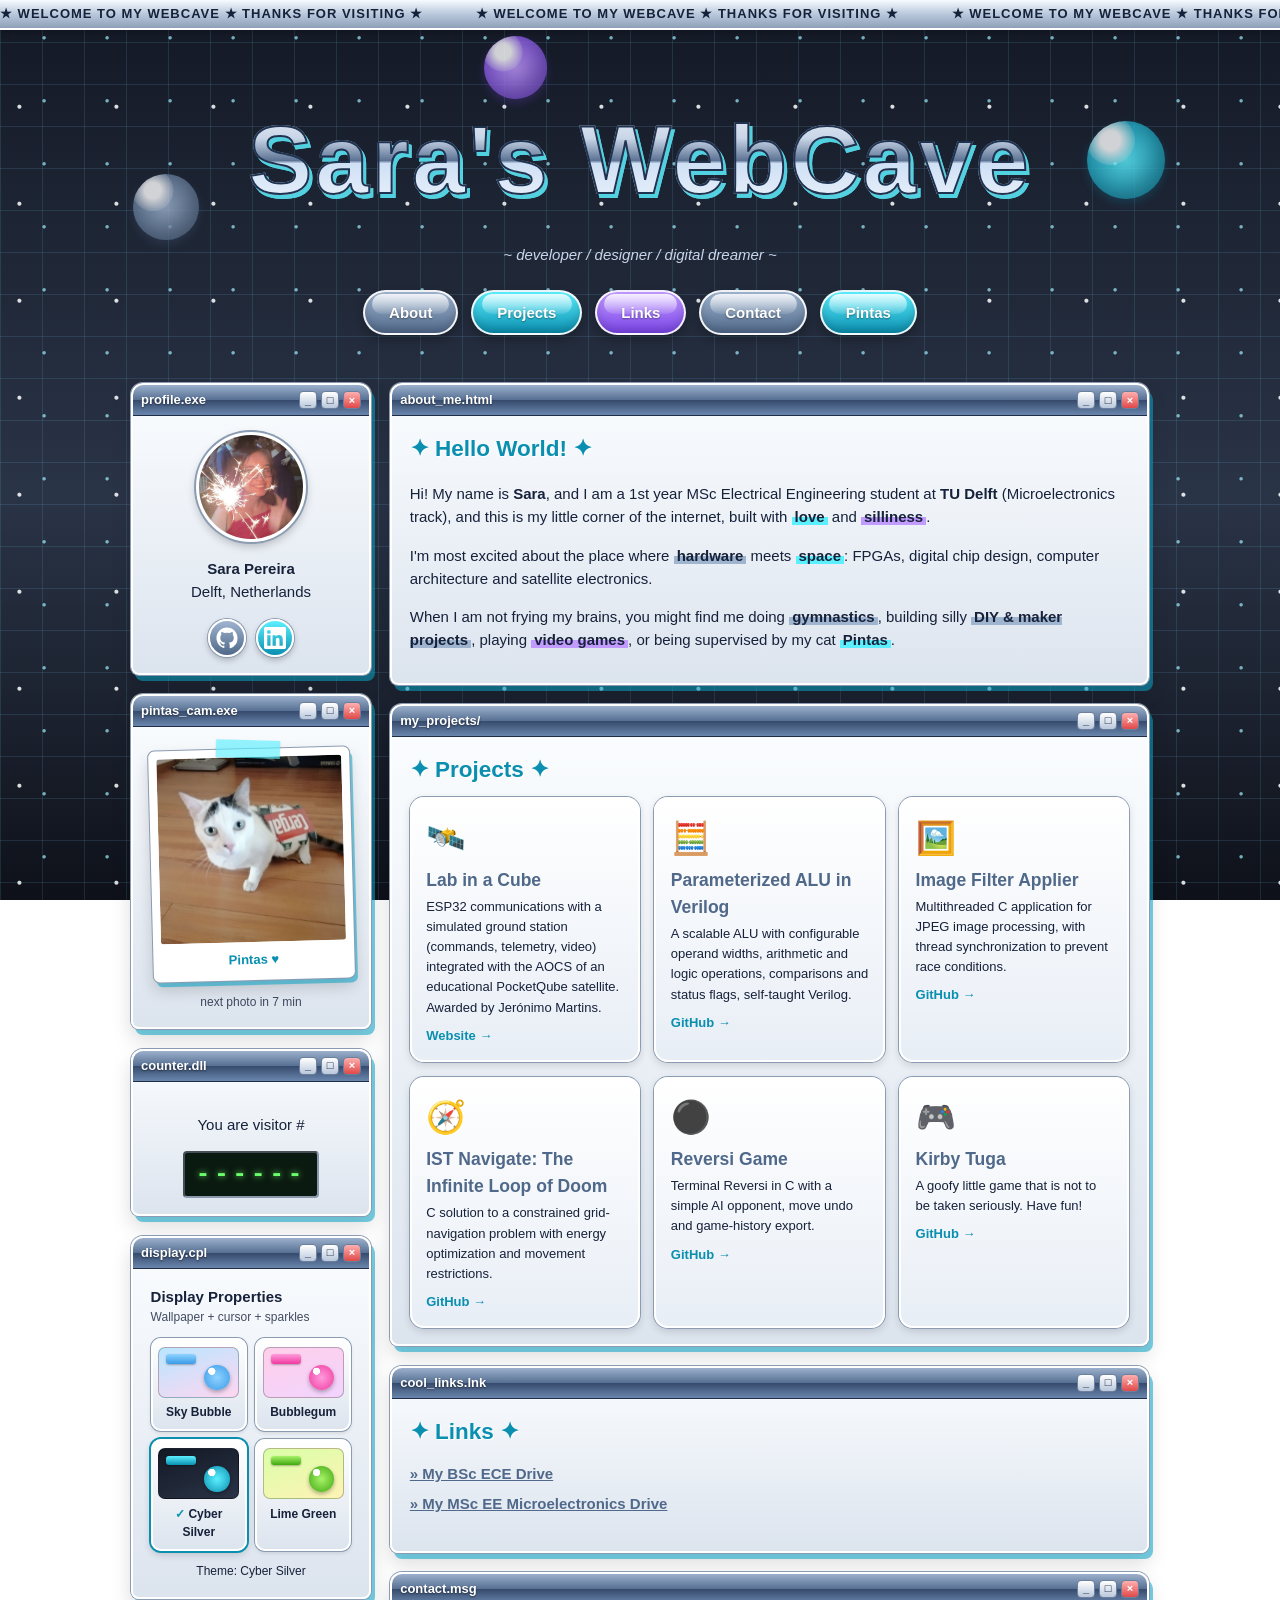
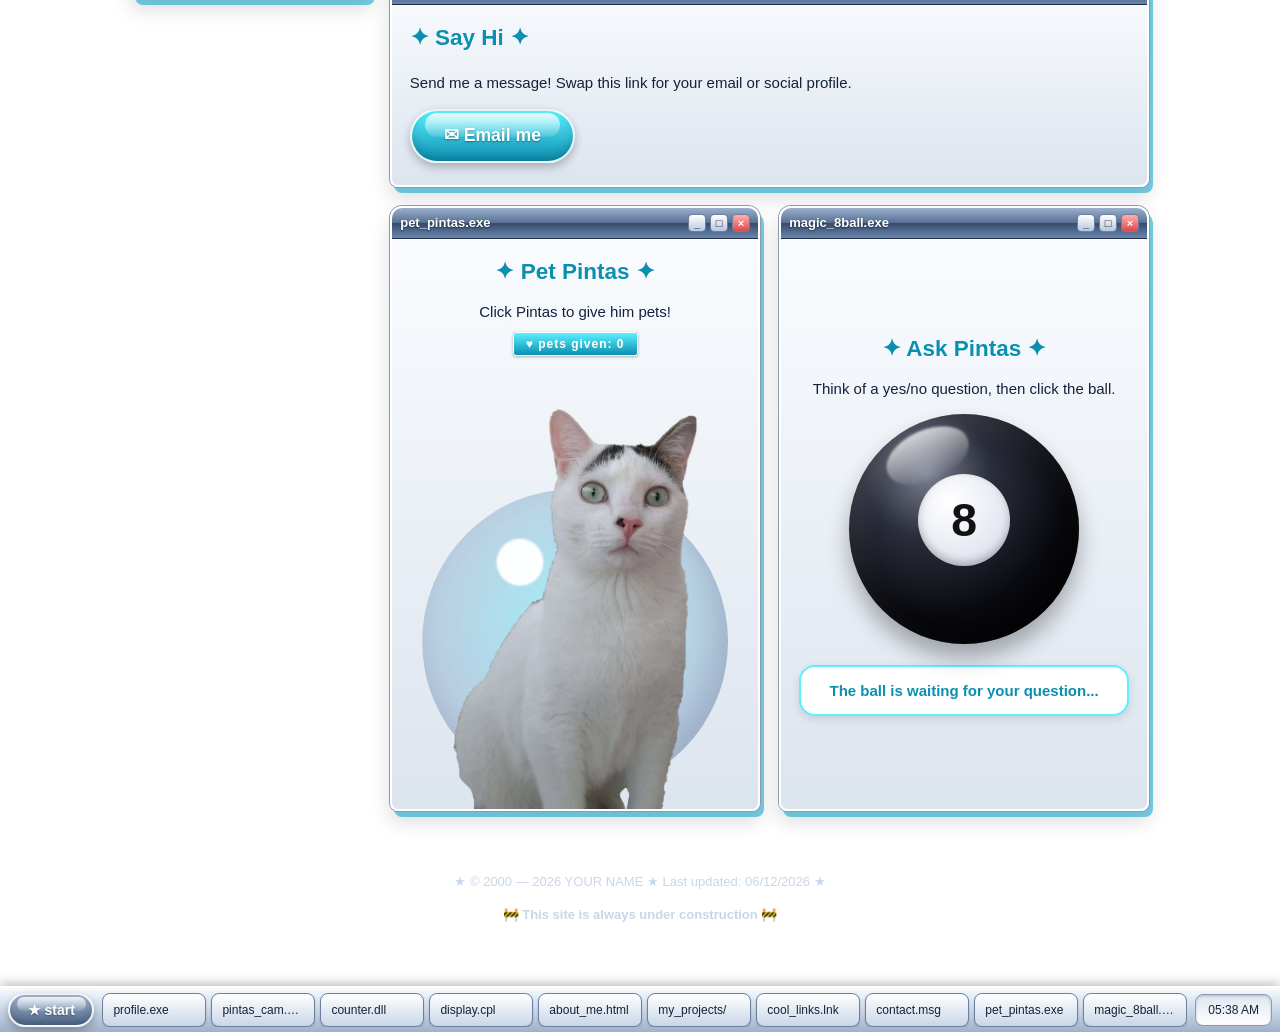
==== commit 3413da6d: "more text changes" ====
--- a/index.html
+++ b/index.html
@@ -17,7 +17,7 @@
       if (t && window.Y2K_THEMES[t]) document.documentElement.setAttribute("data-theme", t);
     } catch (e) {}
   </script>
-  <title>Sara WebCave</title>
+  <title>Sara's WebCave</title>
   <meta name="description" content="Welcome to my personal corner of the web.">
   <link rel="preconnect" href="https://abacus.jasoncameron.dev" crossorigin>
   <script>
@@ -767,12 +767,13 @@
       <span>★ WELCOME TO MY WEBCAVE ★ THANKS FOR VISITING ★</span>
       <span>★ WELCOME TO MY WEBCAVE ★ THANKS FOR VISITING ★</span>
       <span>★ WELCOME TO MY WEBCAVE ★ THANKS FOR VISITING ★</span>
+      <span>★ WELCOME TO MY WEBCAVE ★ THANKS FOR VISITING ★</span>
     </div>
   </div>
 
   <header class="hero">
     <div class="orb-field" id="orbField"></div>
-    <h1 class="chrome-text">Sara WebCave</h1>
+    <h1 class="chrome-text">Sara's WebCave</h1>
     <p class="tagline">~ developer / designer / digital dreamer ~</p>
     <nav class="nav">
       <a class="bubble-btn" href="#about">About</a>
@@ -1180,13 +1181,14 @@
   if (!stage || !btn) return;
 
   const reduce = window.matchMedia("(prefers-reduced-motion: reduce)").matches;
-  const NOISES = ["prrr~", "mrrp!", "purrrr \u2665", "nyaa~", "more pls!", "mrrrow \u2665"];
+  const NOISES = ["prrr~", "mrrp!", "purrrr \u2665", "mrrrow \u2665"];
   const MILESTONES = {
     1: "Pintas is purring...",
     10: "He's melting \u2665",
     25: "Pintas has fallen in love with you",
     50: "Okay, that's a LOT of pets",
-    100: "Legendary petter!"
+    100: "Legendary petter!",
+    9000: "It's over 9000!",
   };
 
   const photo = btn.querySelector("img");
@@ -1290,23 +1292,22 @@
     ["yes", "Pintas says yes"],
     ["yes", "Definitely. He blinked slowly, which means yes"],
     ["yes", "Without a doubt (treats are involved)"],
-    ["yes", "Yes, and he'd like a snack to celebrate"],
     ["yes", "Most likely, if you pet him first"],
     ["yes", "All signs point to yes"],
     ["yes", "Pintas approves ♥"],
     ["maybe", "Ask again after a nap"],
     ["maybe", "Pintas is busy staring at a wall"],
-    ["maybe", "Cannot predict now, he's chasing a dot"],
+    ["maybe", "Cannot predict now, he's chasing a fly"],
     ["maybe", "Concentrate and ask again"],
     ["maybe", "Pintas pretends he didn't hear that"],
     ["maybe", "Better not tell you now"],
-    ["maybe", "Reply hazy, try again after dinner"],
+    ["maybe", "Try again after dinner"],
     ["no", "Pintas says no"],
     ["no", "Very doubtful"],
     ["no", "He knocked that off the table. So, no"],
-    ["no", "My sources (the cat) say no"],
     ["no", "Outlook not so good"],
-    ["no", "Nope. Hiss."]
+    ["no", "Nope, and he just walked away"],
+    ["no", "Pintas is ignoring you. That's a no"]
   ];
 
   let busy = false, last = -1;
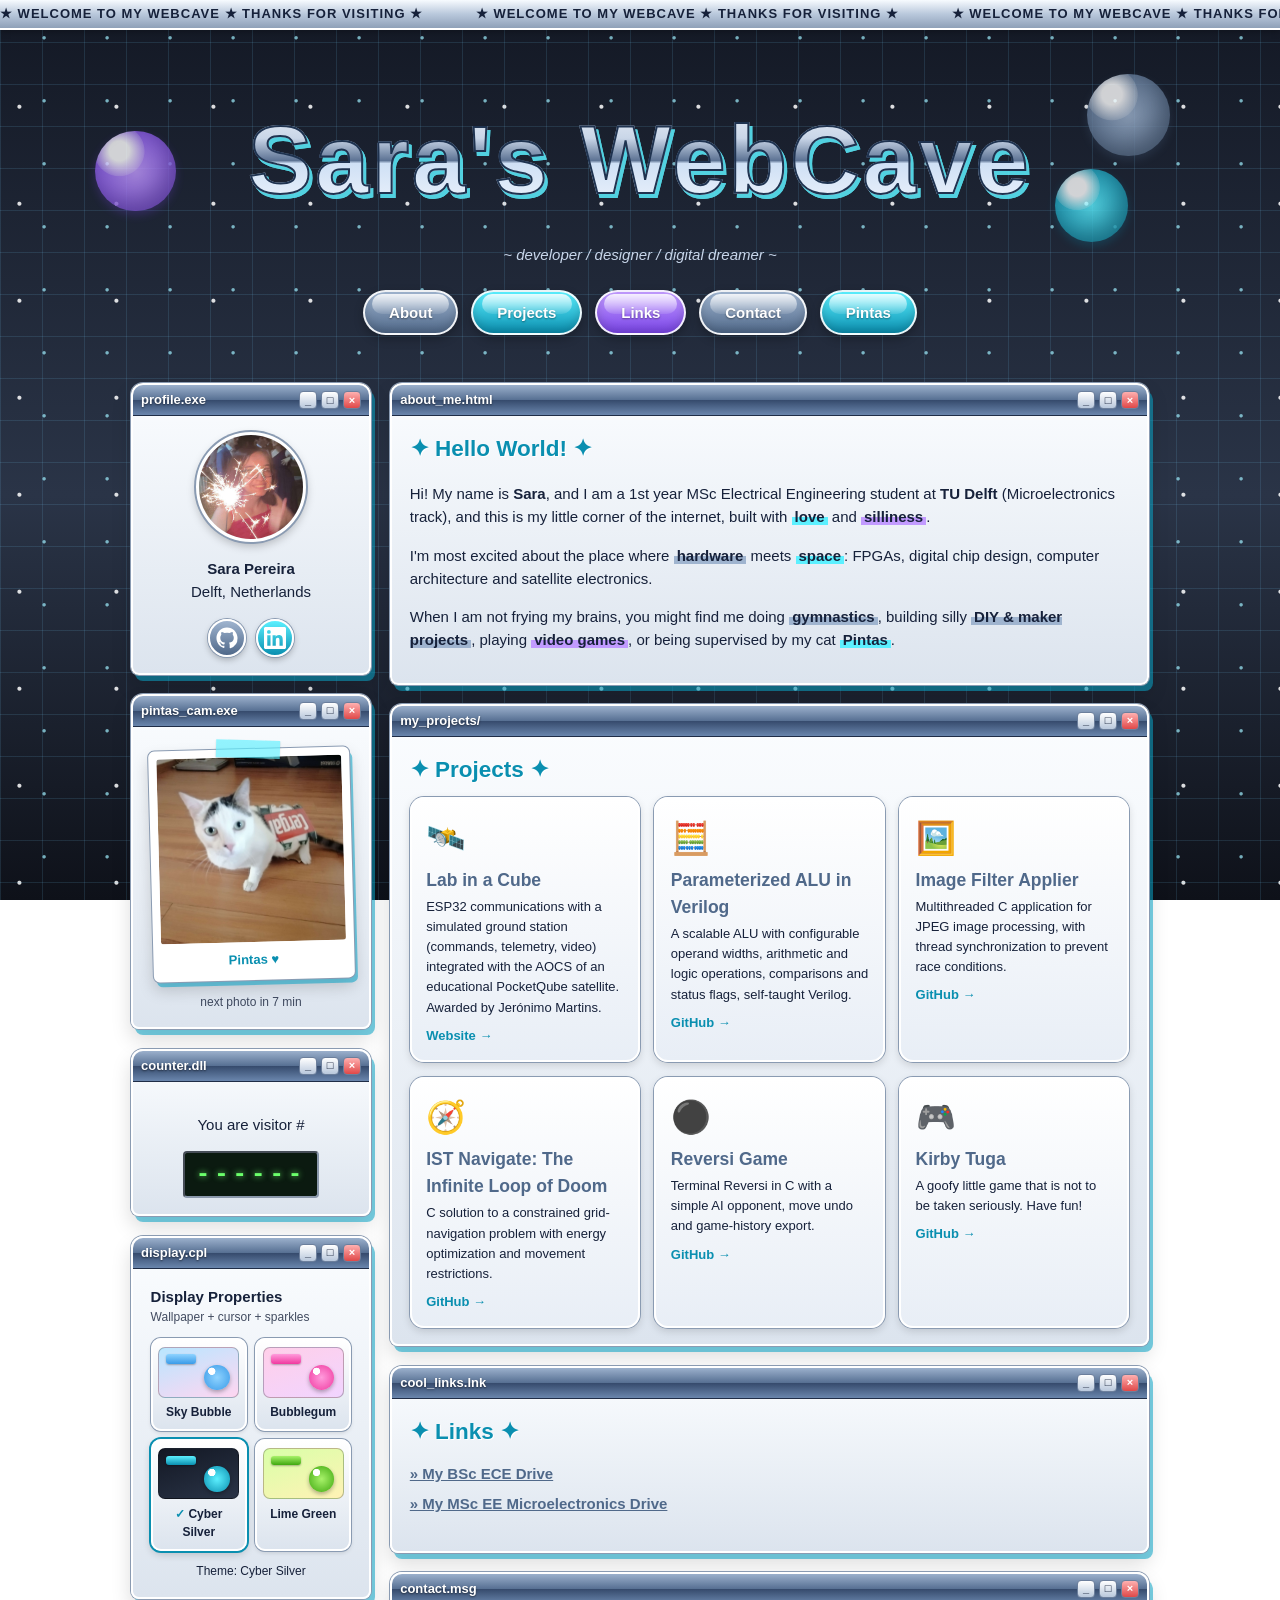
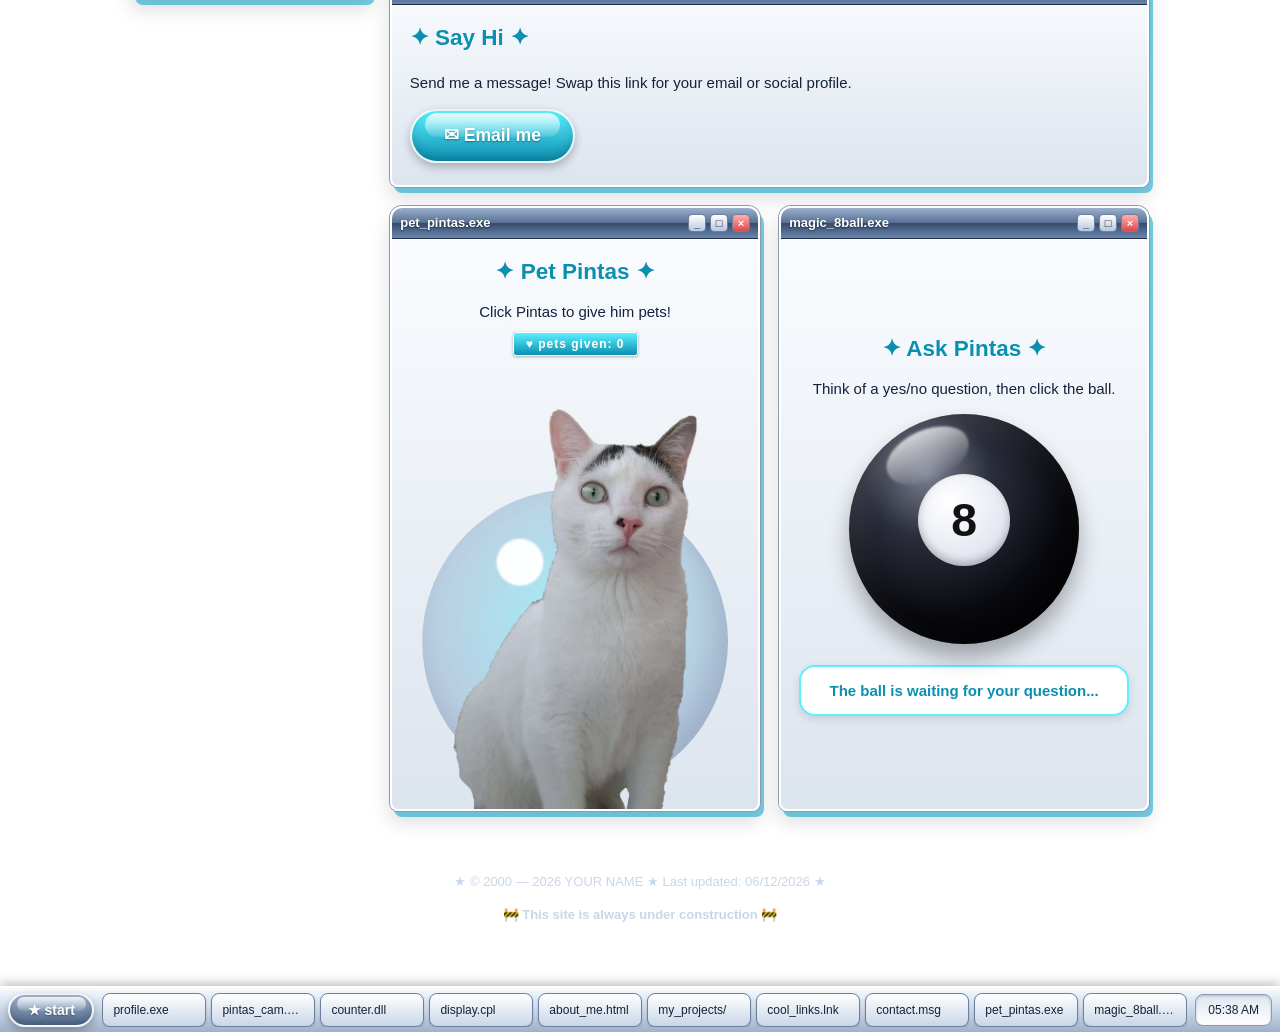
==== commit 12ebdbb4: "goat counter anylitics" ====
--- a/index.html
+++ b/index.html
@@ -758,6 +758,23 @@
 }
 
 </style>
+  <script>
+    // ===== VISITOR STATS (GoatCounter: free, no cookies, shows visits, countries and referrers) =====
+    // 1) Sign up at https://www.goatcounter.com (free for personal sites) and pick a site code, e.g. "saracave".
+    // 2) Put that code below (just the code, not the full address). Leave it empty to turn stats off.
+    // 3) Your dashboard will be at https://YOURCODE.goatcounter.com
+    var GOATCOUNTER_CODE = "";
+    (function () {
+      if (!GOATCOUNTER_CODE) return;
+      var h = location.hostname;
+      if (!h || h === "localhost" || h === "127.0.0.1") return; // don't count your own testing
+      var s = document.createElement("script");
+      s.async = true;
+      s.src = "https://gc.zgo.at/count.js";
+      s.setAttribute("data-goatcounter", "https://" + GOATCOUNTER_CODE + ".goatcounter.com/count");
+      document.head.appendChild(s);
+    })();
+  </script>
 </head>
 <body>
 
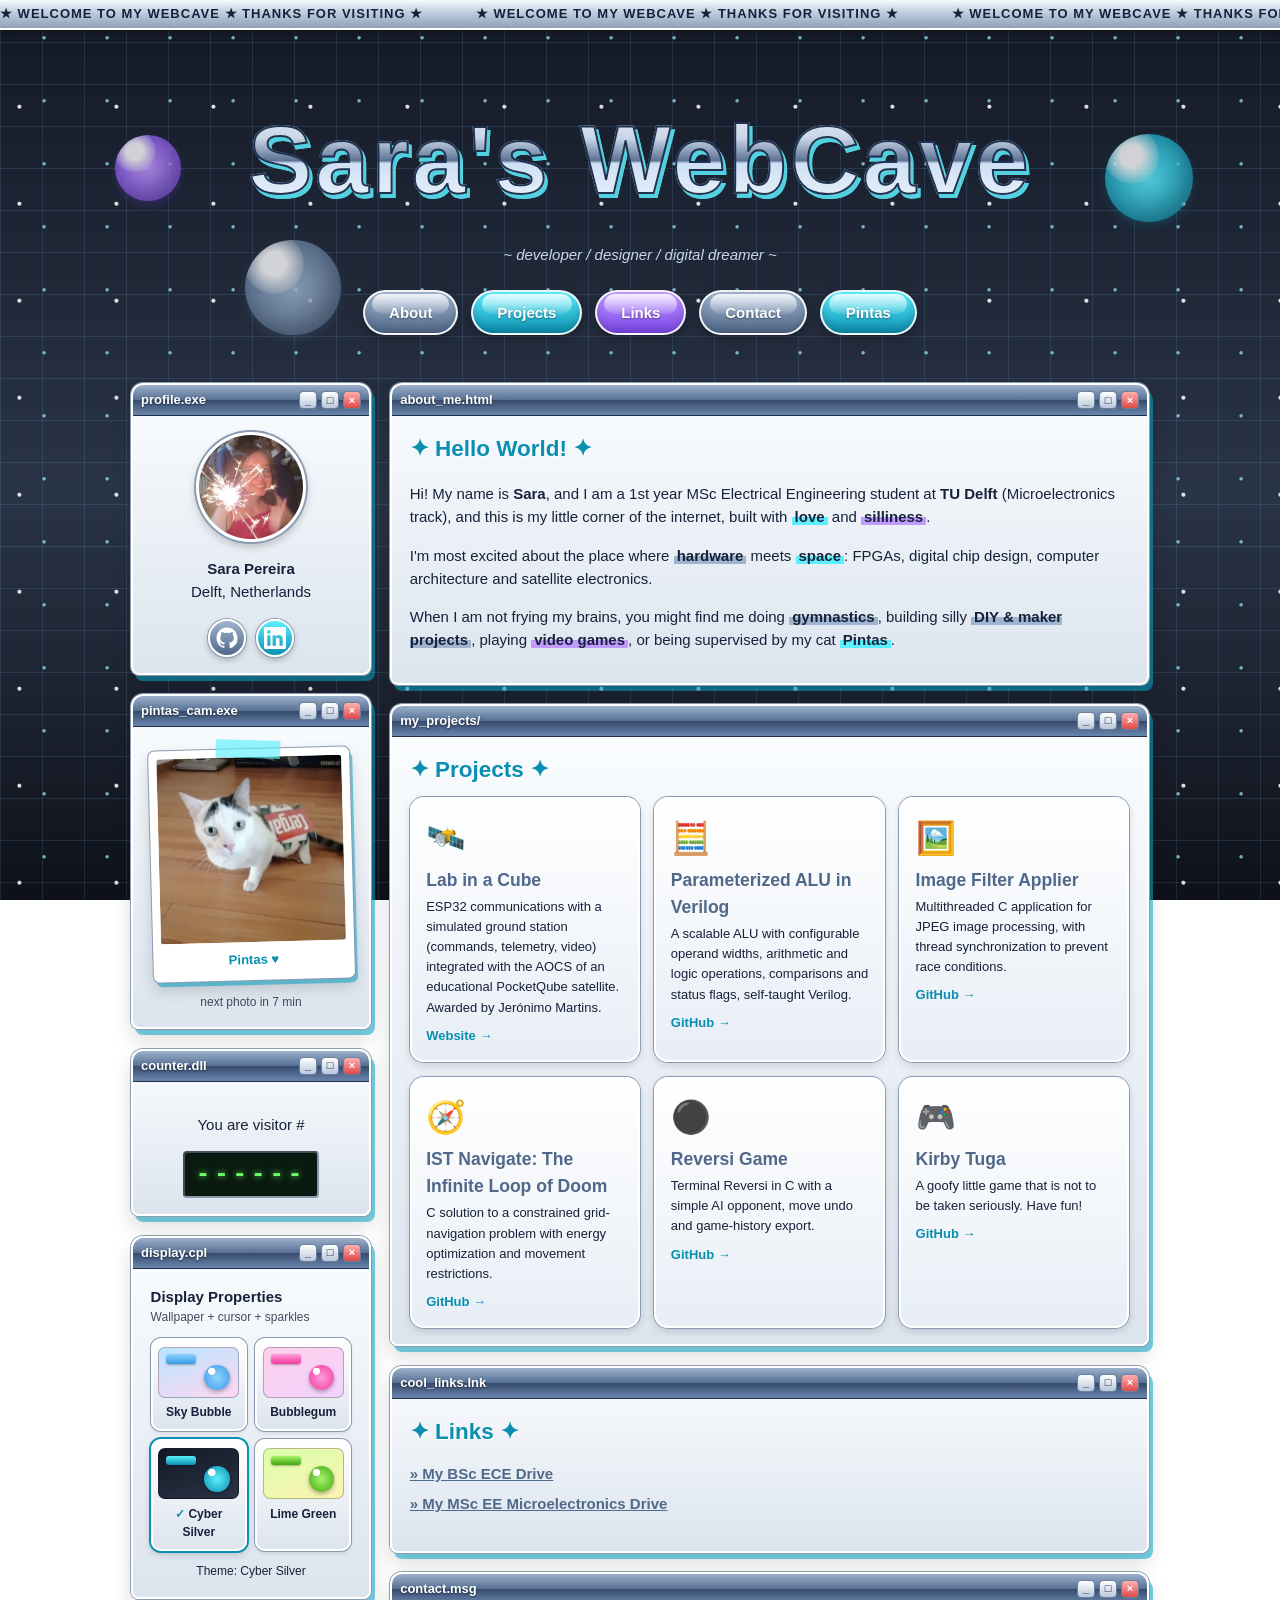
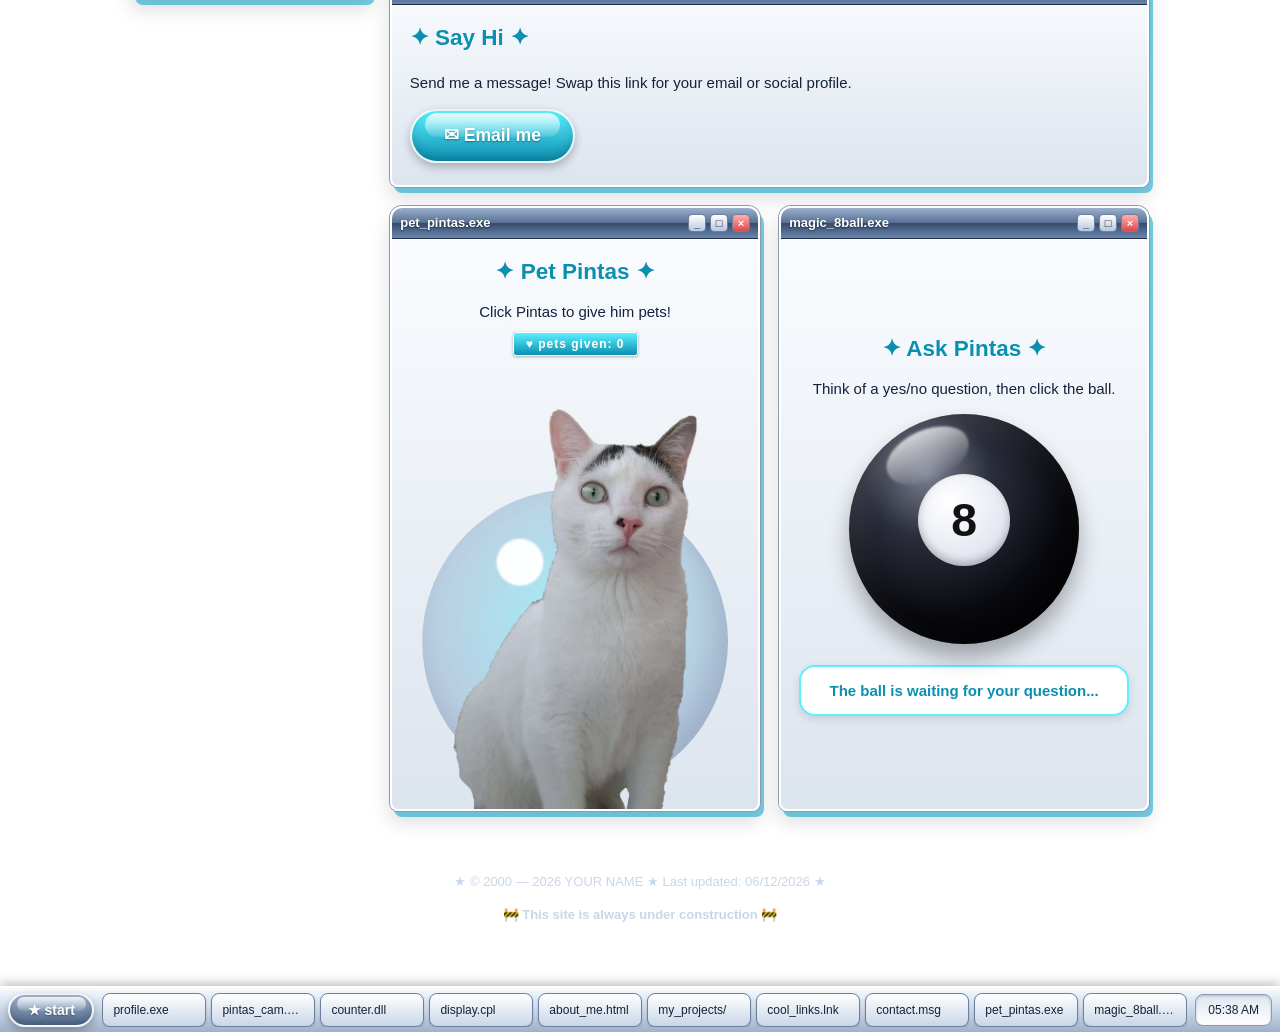
==== commit a51dc6e4: "missed code for goat counter" ====
--- a/index.html
+++ b/index.html
@@ -763,7 +763,7 @@
     // 1) Sign up at https://www.goatcounter.com (free for personal sites) and pick a site code, e.g. "saracave".
     // 2) Put that code below (just the code, not the full address). Leave it empty to turn stats off.
     // 3) Your dashboard will be at https://YOURCODE.goatcounter.com
-    var GOATCOUNTER_CODE = "";
+    var GOATCOUNTER_CODE = "saracave";
     (function () {
       if (!GOATCOUNTER_CODE) return;
       var h = location.hostname;
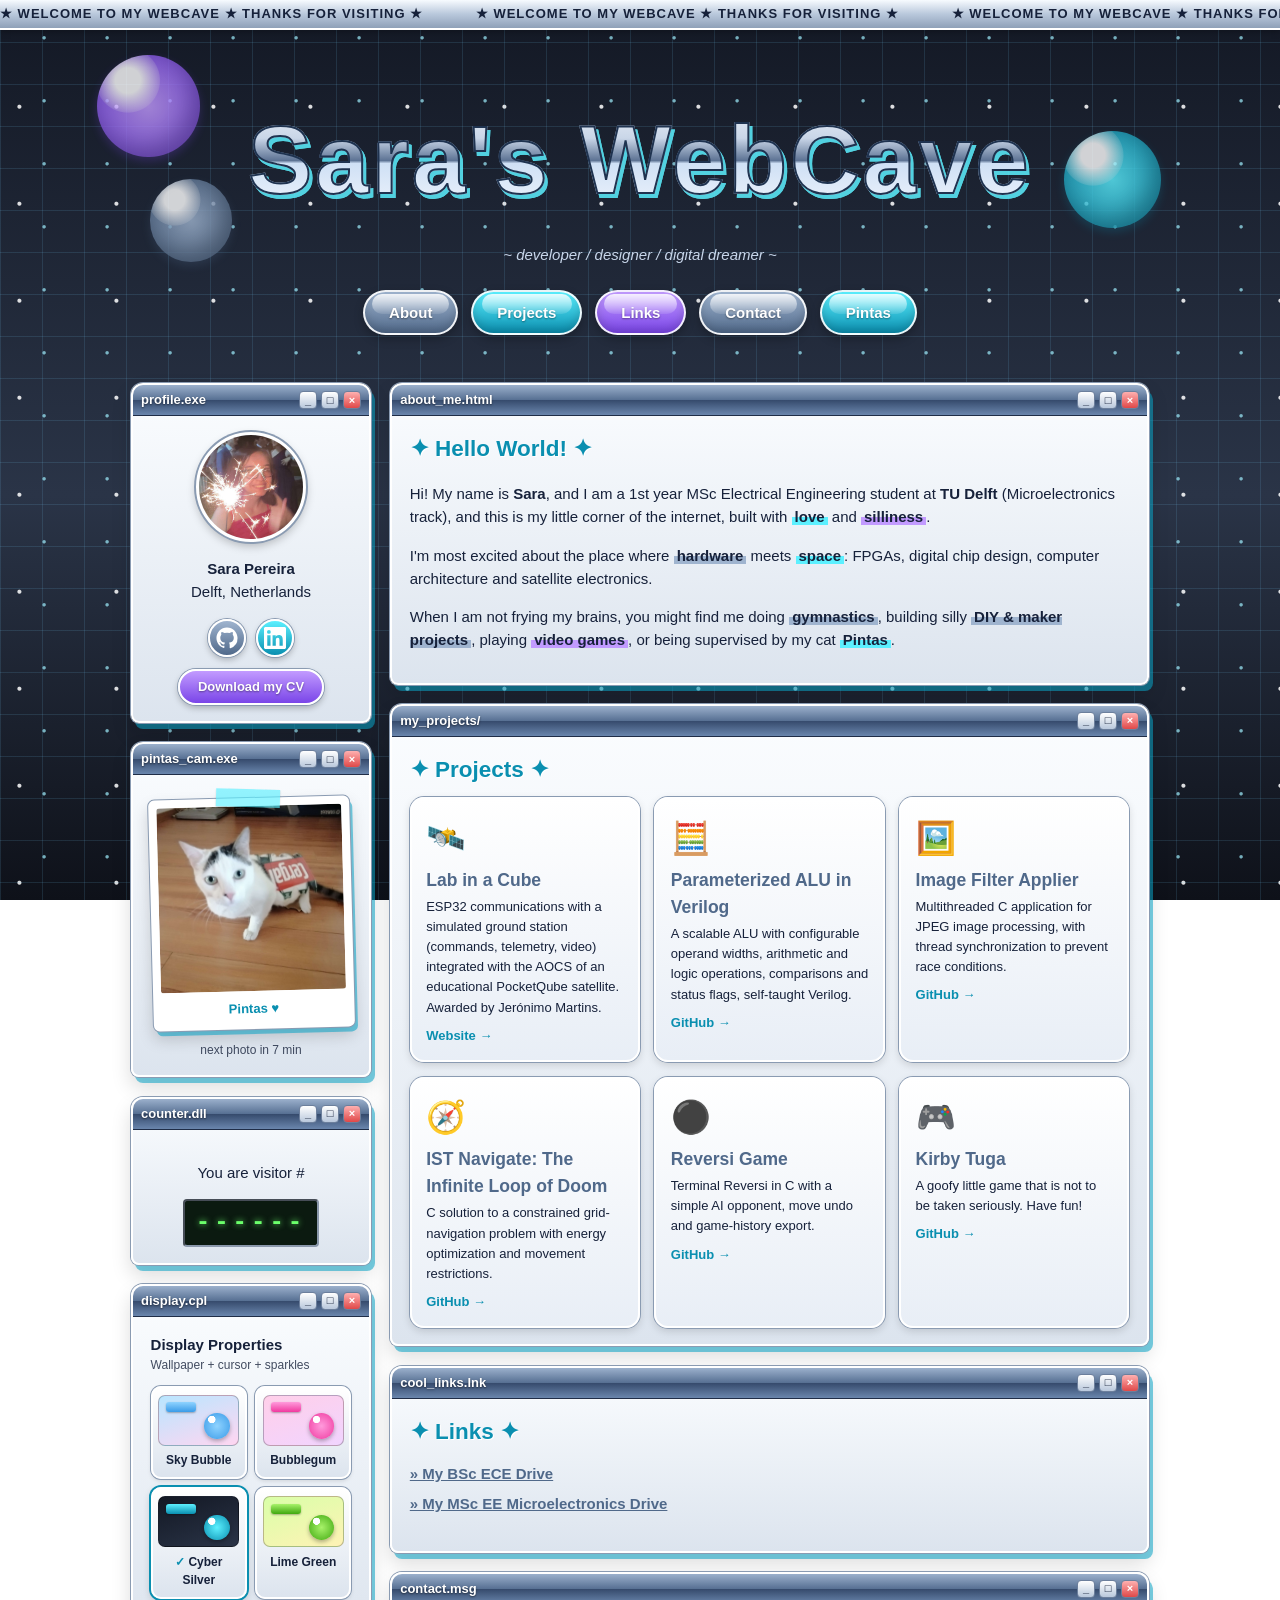
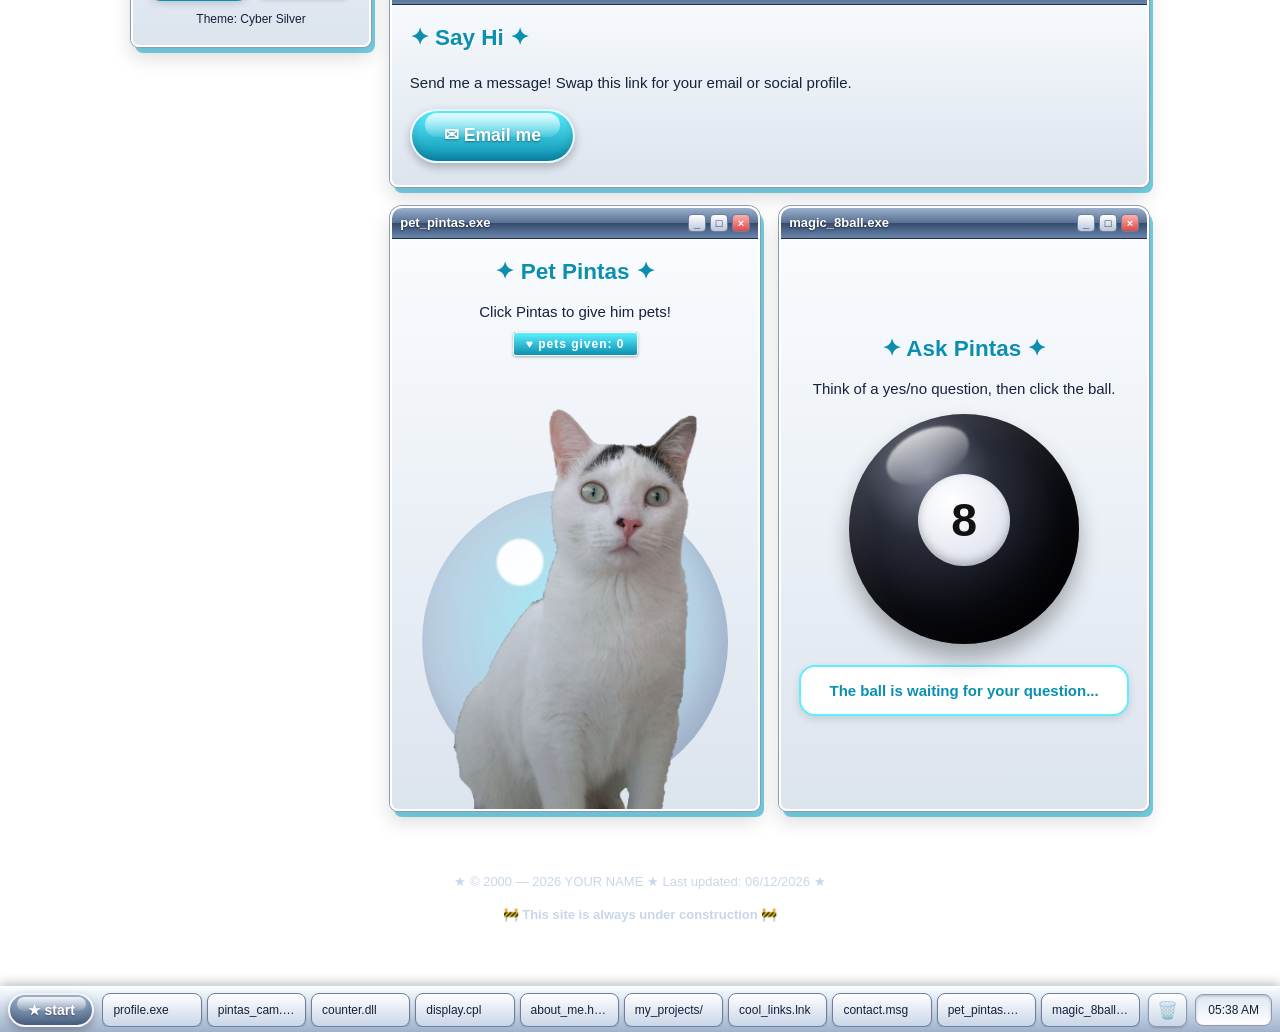
==== commit f5d905bd: "CV download and trash bin" ====
--- a/index.html
+++ b/index.html
@@ -346,6 +346,14 @@
   box-shadow: 0 0 0 1px var(--silver-3), 0 3px 6px rgba(0,0,0,.25);
   transition: transform .15s, filter .15s;
 }
+.social { flex-wrap: wrap; align-items: center; }
+.social a.cv-btn {
+  width: auto; height: auto; border-radius: 999px; padding: .35rem 1.1rem; margin-top: .2rem;
+  font-weight: bold; font-size: 13px; text-decoration: none; color: #fff;
+  text-shadow: 0 1px 2px rgba(0,0,0,.4);
+  background: linear-gradient(180deg, var(--lime), var(--lime-deep));
+}
+.social a.cv-btn:hover, .social a.cv-btn:focus-visible { color: #fff; }
 .social a:nth-child(2) { background: linear-gradient(180deg, var(--pink), var(--pink-deep)); }
 .social a:hover, .social a:focus-visible { transform: translateY(-2px) scale(1.08); filter: brightness(1.1); color: #fff; }
 .status { color: var(--lime-deep); font-weight: bold; }
@@ -686,6 +694,25 @@
   box-shadow: 0 0 0 1px var(--silver-3), 6px 8px 0 var(--win-shadow), 0 14px 30px rgba(0,0,0,.35);
 }
 .startmenu[hidden] { display: none; }
+.binmenu { left: auto; right: 8px; width: min(280px, calc(100vw - 16px)); }
+.bin {
+  position: relative; flex: none; height: 34px; min-width: 38px; padding: 0 8px; font: inherit; font-size: 17px; line-height: 1;
+  border: 1px solid #8a9bb2; border-radius: 8px; background: linear-gradient(180deg, #fff, #c9d6e8);
+  box-shadow: 0 1px 2px rgba(0,0,0,.2); user-select: none; -webkit-user-select: none;
+}
+.bin .bin-ico { display: inline-block; opacity: .6; }
+.bin.is-full .bin-ico { opacity: 1; }
+.bin[aria-expanded="true"] { box-shadow: inset 0 2px 4px rgba(0,0,0,.3); }
+.bin:focus-visible { outline: 2px dashed var(--pink-deep); outline-offset: 2px; }
+.bin-count {
+  position: absolute; top: -7px; right: -7px; min-width: 18px; height: 18px; padding: 0 4px; display: grid; place-items: center;
+  font-size: 11px; font-weight: bold; line-height: 1; color: #fff; border: 1px solid #fff; border-radius: 9px;
+  background: var(--pink-deep); box-shadow: 0 1px 3px rgba(0,0,0,.35);
+}
+.bin-count[hidden] { display: none; }
+.bin.wiggle .bin-ico { animation: bin-wiggle .45s ease-in-out; }
+@keyframes bin-wiggle { 20% { transform: rotate(-18deg) scale(1.2); } 50% { transform: rotate(14deg) scale(1.2); } 80% { transform: rotate(-6deg); } }
+.sm-empty { padding: .6rem; font-size: 12px; text-align: center; opacity: .75; }
 .sm-side {
   flex: none; width: 34px; display: flex; align-items: center;
   background: linear-gradient(0deg, var(--tb3), var(--tb1)); color: #fff;
@@ -763,7 +790,7 @@
     // 1) Sign up at https://www.goatcounter.com (free for personal sites) and pick a site code, e.g. "saracave".
     // 2) Put that code below (just the code, not the full address). Leave it empty to turn stats off.
     // 3) Your dashboard will be at https://YOURCODE.goatcounter.com
-    var GOATCOUNTER_CODE = "saracave";
+    var GOATCOUNTER_CODE = "";
     (function () {
       if (!GOATCOUNTER_CODE) return;
       var h = location.hostname;
@@ -817,6 +844,7 @@
             <a href="https://www.linkedin.com/in/sara-pereira-7a547a369/" target="_blank" rel="noopener" aria-label="LinkedIn" title="LinkedIn">
               <svg viewBox="0 0 24 24" width="22" height="22" aria-hidden="true"><path fill="currentColor" d="M20.45 20.45h-3.56v-5.57c0-1.33-.03-3.04-1.85-3.04-1.86 0-2.14 1.45-2.14 2.94v5.67H9.35V9h3.41v1.56h.05c.48-.9 1.64-1.85 3.37-1.85 3.6 0 4.27 2.37 4.27 5.46v6.28zM5.34 7.43a2.06 2.06 0 1 1 0-4.13 2.06 2.06 0 0 1 0 4.13zM7.12 20.45H3.56V9h3.56v11.45zM22.22 0H1.77C.79 0 0 .77 0 1.73v20.54C0 23.23.79 24 1.77 24h20.45c.98 0 1.78-.77 1.78-1.73V1.73C24 .77 23.2 0 22.22 0z"/></svg>
             </a>
+            <a class="cv-btn" href="cv.pdf" download="Sara_Pereira_CV.pdf">Download my CV</a>
           </div>
         </div>
       </section>
@@ -998,10 +1026,14 @@
   <nav class="taskbar" id="taskbar" aria-label="Taskbar">
     <button type="button" class="bubble-btn start-btn" id="startBtn" aria-haspopup="true" aria-expanded="false" aria-controls="startMenu">★ start</button>
     <div class="tasks" id="tasks" role="toolbar" aria-label="Open windows"></div>
+    <button type="button" class="bin" id="binBtn" aria-haspopup="true" aria-expanded="false" aria-controls="binMenu" title="Recycle Bin" aria-label="Recycle Bin, empty"><span class="bin-ico" aria-hidden="true">&#128465;&#65039;</span><span class="bin-count" id="binCount" hidden>0</span></button>
     <div class="tray" id="clock">--:--</div>
     <div class="startmenu" id="startMenu" role="menu" aria-label="Start menu" hidden>
       <div class="sm-side" aria-hidden="true"><span>Y2K OS</span></div>
       <div class="sm-list" id="smList"></div>
+    </div>
+    <div class="startmenu binmenu" id="binMenu" role="menu" aria-label="Recycle Bin" hidden>
+      <div class="sm-list" id="binList"></div>
     </div>
   </nav>
 
@@ -1366,7 +1398,11 @@
   const menu = document.getElementById("startMenu");
   const menuList = document.getElementById("smList");
   const clock = document.getElementById("clock");
-  if (!els.length || !tasksEl || !startBtn || !menu || !menuList) return;
+  const binBtn = document.getElementById("binBtn");
+  const binMenu = document.getElementById("binMenu");
+  const binList = document.getElementById("binList");
+  const binCount = document.getElementById("binCount");
+  if (!els.length || !binBtn || !binMenu || !binList || !tasksEl || !startBtn || !menu || !menuList) return;
 
   document.documentElement.classList.add("has-desktop");
   const reduce = window.matchMedia("(prefers-reduced-motion: reduce)").matches;
@@ -1381,7 +1417,7 @@
     const vacant = w.state !== "open" || w.max || moved(w);
     w.slot.classList.toggle("vacant", vacant);
     if (vacant) {
-      const msg = w.state === "closed" ? "closed · click to reopen"
+      const msg = w.state === "closed" ? "in the Recycle Bin · click to restore"
         : w.state === "min" ? "minimized · click to restore"
         : w.max ? "maximized · click to restore" : "moved · click to put back";
       if (w.ghost.dataset.msg !== msg) {
@@ -1395,9 +1431,18 @@
     w.task.hidden = w.state === "closed";
     w.task.classList.toggle("is-min", w.state === "min");
     markTask(w);
+    updateBin();
     w.bMax.textContent = w.max ? "▣" : "□";
     w.bMax.setAttribute("aria-label", w.max ? "Restore window" : "Maximize window");
     w.bMax.title = w.max ? "Restore" : "Maximize";
+  }
+  function updateBin() {
+    const n = W.filter((x) => x.state === "closed").length;
+    binCount.hidden = !n;
+    binCount.textContent = n;
+    binBtn.classList.toggle("is-full", n > 0);
+    binBtn.setAttribute("aria-label", "Recycle Bin, " + (n ? n + (n === 1 ? " item" : " items") : "empty"));
+    if (!binMenu.hidden) renderBin();
   }
   function markTask(w) { w.task.setAttribute("aria-pressed", String(active === w && w.state === "open")); }
 
@@ -1421,8 +1466,8 @@
     W.forEach(markTask);
   }
 
-  function fly(w) { // set the offset from the window to its taskbar button (for the shrink / grow animation)
-    const r = w.el.getBoundingClientRect(), t = w.task.getBoundingClientRect();
+  function fly(w, target) { // set the offset from the window to its taskbar button (or the bin) for the shrink / grow animation
+    const r = w.el.getBoundingClientRect(), t = (target || w.task).getBoundingClientRect();
     w.el.style.setProperty("--dx", (t.left + t.width / 2) - (r.left + r.width / 2) + "px");
     w.el.style.setProperty("--dy", (t.top + t.height / 2) - (r.top + r.height / 2) + "px");
   }
@@ -1451,8 +1496,9 @@
     stopAnim(w);
     w.state = "closed";
     if (active === w) active = null;
-    sync(w);
-    play(w, "win-close", 180, () => w.el.classList.add("is-hidden"));
+    fly(w, binBtn); sync(w);
+    play(w, "win-min", 260, () => w.el.classList.add("is-hidden"));
+    if (!reduce) { binBtn.classList.remove("wiggle"); void binBtn.offsetWidth; setTimeout(() => binBtn.classList.add("wiggle"), 200); }
   }
   function reveal(w) { // scroll so the window is on screen (measured at its resting place, not mid-animation)
     if (w.max) return;
@@ -1465,11 +1511,11 @@
     o = o || {};
     if (w.state !== "open") {
       stopAnim(w);
-      const fromMin = w.state === "min";
-      if (fromMin && !o.quiet) fly(w);
+      const fromMin = w.state === "min", fromBin = w.state === "closed";
+      if ((fromMin || fromBin) && !o.quiet) fly(w, fromBin ? binBtn : w.task);
       w.state = "open";
       w.el.classList.remove("is-hidden");
-      if (!o.quiet) play(w, fromMin ? "win-open" : "win-pop", 240);
+      if (!o.quiet) play(w, fromMin || fromBin ? "win-open" : "win-pop", 240);
     }
     focus(w); sync(w);
     if (o.scroll) reveal(w);
@@ -1584,12 +1630,49 @@
       menuList.appendChild(b);
     };
     add("sm-head", "Programs");
-    W.forEach((w) => item(w.title, w.state === "closed" ? "closed" : w.state === "min" ? "minimized" : "", () => openWin(w, { scroll: true })));
+    W.forEach((w) => item(w.title, w.state === "closed" ? "in Recycle Bin" : w.state === "min" ? "minimized" : "", () => openWin(w, { scroll: true })));
     add("sm-sep");
     item("Show desktop", "", showDesktop);
     item("Tidy up windows", "", tidy);
   }
+  function renderBin() {
+    binList.textContent = "";
+    const bin = W.filter((w) => w.state === "closed");
+    const head = document.createElement("div"); head.className = "sm-head"; head.textContent = "Recycle Bin";
+    binList.appendChild(head);
+    if (!bin.length) {
+      const e = document.createElement("div"); e.className = "sm-empty"; e.textContent = "The Recycle Bin is empty. Close a window to put it here!";
+      binList.appendChild(e);
+      return;
+    }
+    const item = (label, hint, fn) => {
+      const b = document.createElement("button");
+      b.type = "button"; b.className = "sm-item"; b.setAttribute("role", "menuitem");
+      const a = document.createElement("span"); a.textContent = label;
+      const s = document.createElement("span"); s.className = "sm-state"; s.textContent = hint;
+      b.append(a, s);
+      b.addEventListener("click", fn);
+      binList.appendChild(b);
+      return b;
+    };
+    bin.forEach((w) => item(w.title, "restore", () => { if (bin.length === 1) setBin(false); openWin(w, { scroll: true }); }));
+    if (bin.length > 1) {
+      const sep = document.createElement("div"); sep.className = "sm-sep"; binList.appendChild(sep);
+      item("Restore all", "", () => { setBin(false); bin.forEach((w, i) => openWin(w, { scroll: i === 0 })); });
+    }
+  }
+  function setBin(open, focusFirst) {
+    binMenu.hidden = !open;
+    binBtn.setAttribute("aria-expanded", String(open));
+    if (open) {
+      if (!menu.hidden) setMenu(false);
+      renderBin();
+      binMenu.scrollIntoView({ block: "nearest", behavior: reduce ? "auto" : "smooth" });
+      if (focusFirst) { const f = binList.querySelector(".sm-item"); if (f) f.focus({ preventScroll: true }); }
+    }
+  }
   function setMenu(open, focusFirst) {
+    if (open && !binMenu.hidden) setBin(false);
     menu.hidden = !open;
     startBtn.setAttribute("aria-expanded", String(open));
     if (open) {
@@ -1615,6 +1698,20 @@
   }
 
   startBtn.addEventListener("click", (e) => setMenu(menu.hidden, e.detail === 0));
+  binBtn.addEventListener("click", (e) => setBin(binMenu.hidden, e.detail === 0));
+  document.addEventListener("pointerdown", (e) => {
+    if (!binMenu.hidden && !binMenu.contains(e.target) && !binBtn.contains(e.target)) setBin(false);
+  });
+  document.addEventListener("keydown", (e) => {
+    if (binMenu.hidden) return;
+    if (e.key === "Escape") { setBin(false); binBtn.focus(); return; }
+    if (e.key === "ArrowDown" || e.key === "ArrowUp") {
+      const items = Array.from(binList.querySelectorAll(".sm-item"));
+      const i = items.indexOf(document.activeElement);
+      const n = items[(i + (e.key === "ArrowDown" ? 1 : -1) + items.length) % items.length];
+      if (n) { e.preventDefault(); n.focus(); }
+    }
+  });
   document.addEventListener("pointerdown", (e) => {
     if (!menu.hidden && !menu.contains(e.target) && !startBtn.contains(e.target)) setMenu(false);
   });
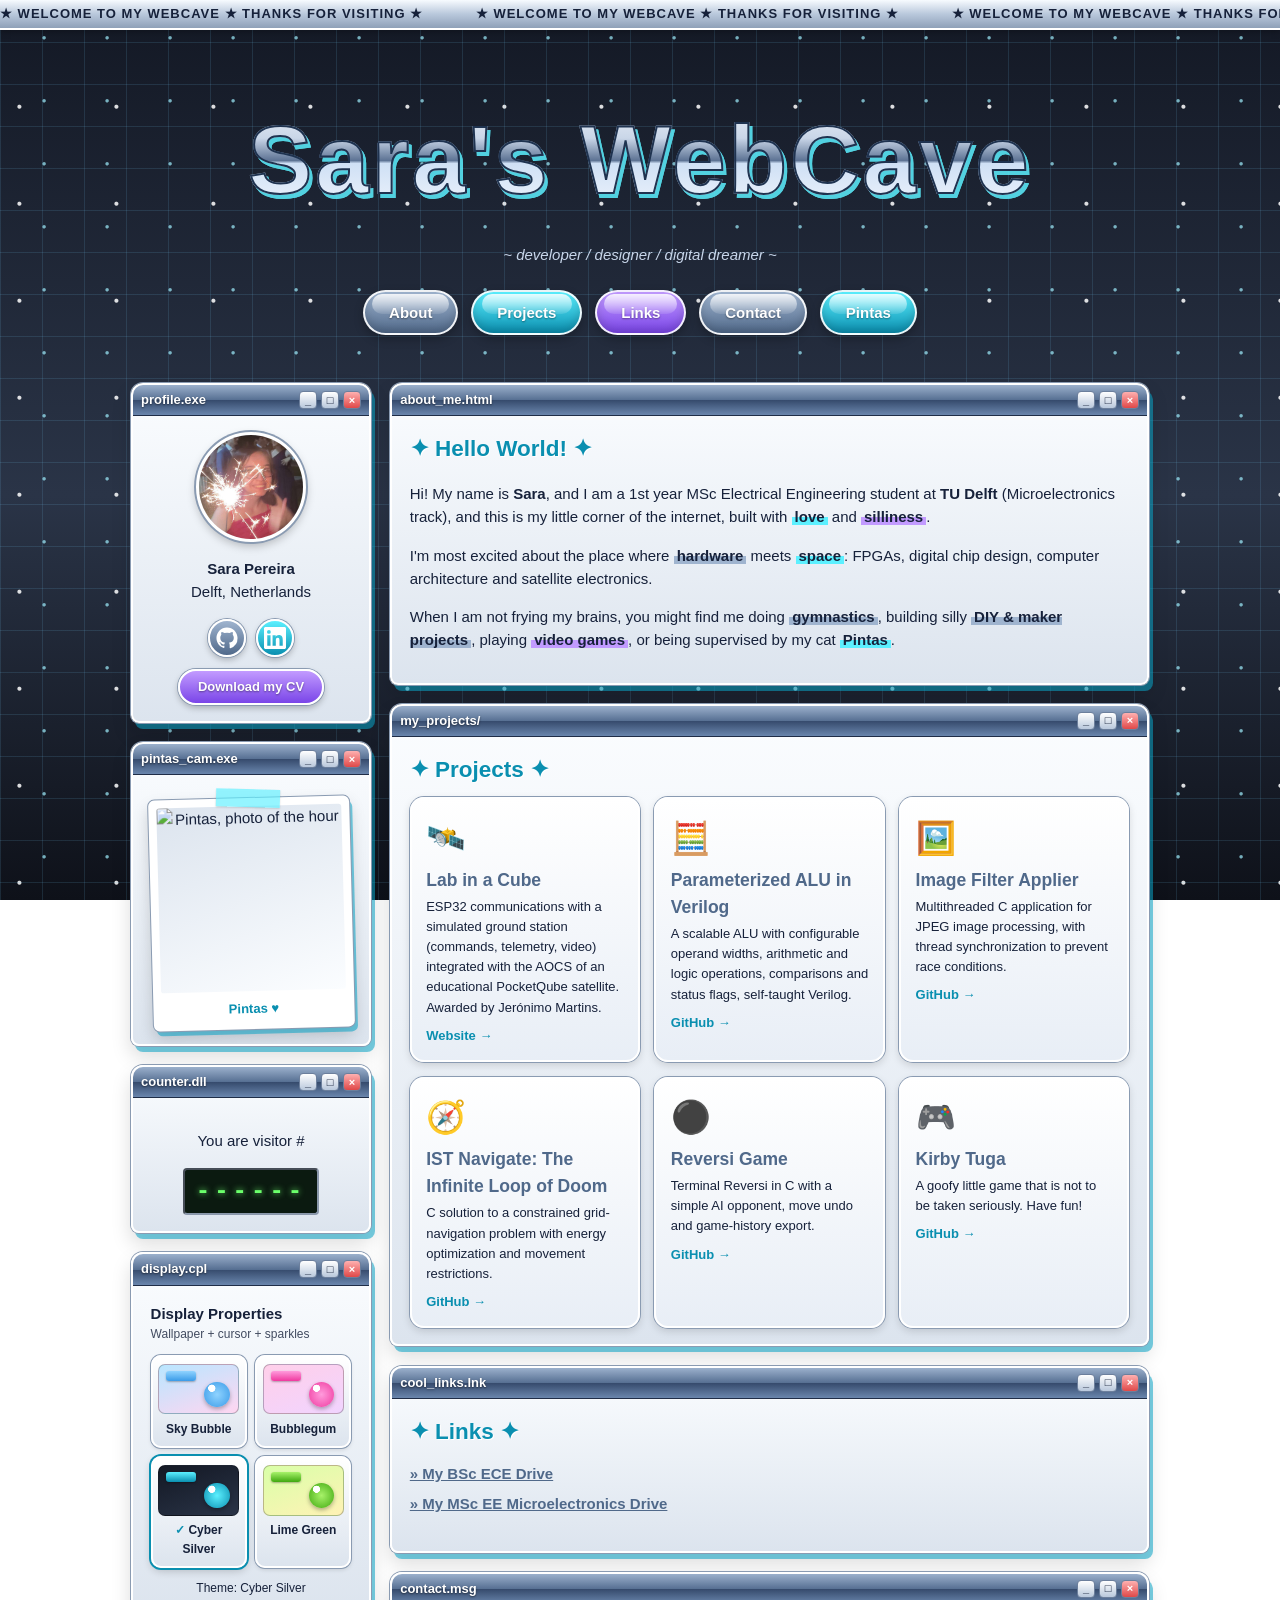
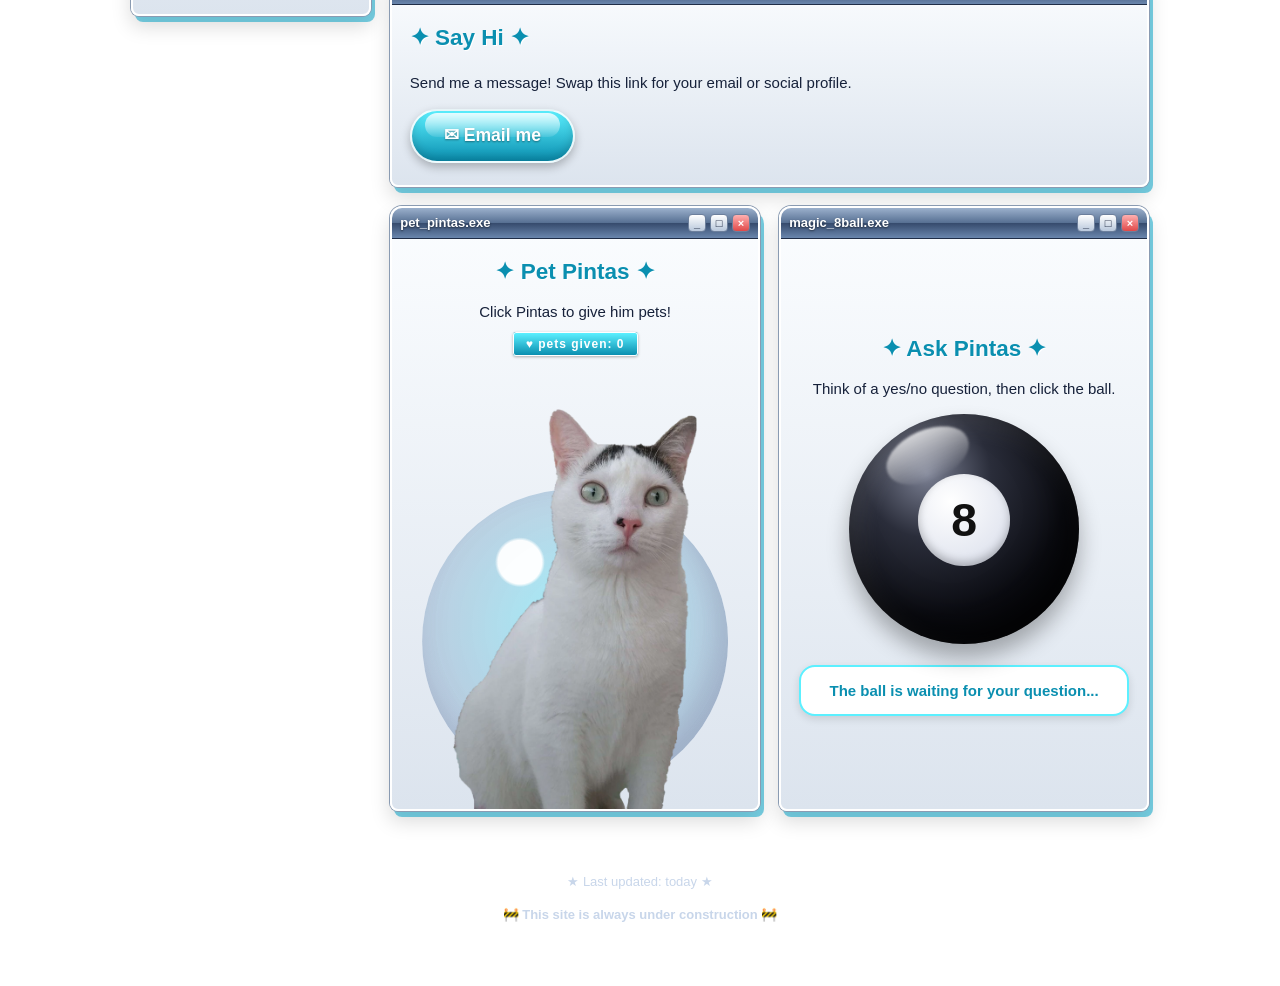
==== commit 97efd98d: "last updated" ====
--- a/index.html
+++ b/index.html
@@ -1019,7 +1019,7 @@
   </main>
 
   <footer class="footer">
-    <p>★ © 2000 — <span id="year">2026</span> YOUR NAME ★ Last updated: <span id="updated">today</span> ★</p>
+    <p>★ Last updated: <span id="updated">today</span> ★</p>
     <p class="construction">🚧 This site is always under construction 🚧</p>
   </footer>
 
@@ -1040,7 +1040,27 @@
   <script>
 // Footer year + "last updated" date
 document.getElementById("year").textContent = new Date().getFullYear();
-document.getElementById("updated").textContent = new Date().toLocaleDateString("en-GB");
+// "Last updated": the date of your latest change on GitHub, found automatically (no editing needed).
+(function () {
+  var REPO = "saraajp/saraajp.github.io"; // your repo; only change this if you rename it
+  var el = document.getElementById("updated");
+  if (!el) return;
+  var fmt = function (d) { return isNaN(d) ? "" : d.toLocaleDateString("en-GB", { day: "numeric", month: "short", year: "numeric" }); };
+  var KEY = "lastUpdated";
+  var show = function (s) { if (s) el.textContent = s; };
+  try { show(localStorage.getItem(KEY)); } catch (e) {}           // show the last known date instantly
+  show(fmt(new Date(document.lastModified)));                      // fallback: when this page file was last served
+  if (!window.fetch) return;
+  fetch("https://api.github.com/repos/" + REPO)
+    .then(function (r) { return r.ok ? r.json() : Promise.reject(); })
+    .then(function (j) {
+      var s = fmt(new Date(j.pushed_at));
+      if (!s) return;
+      show(s);
+      try { localStorage.setItem(KEY, s); } catch (e) {}
+    })
+    .catch(function () {});
+})();
 
 // Visitor counter display: your locked number shows instantly; spinning digits only while a new number is fetched.
 (function () {
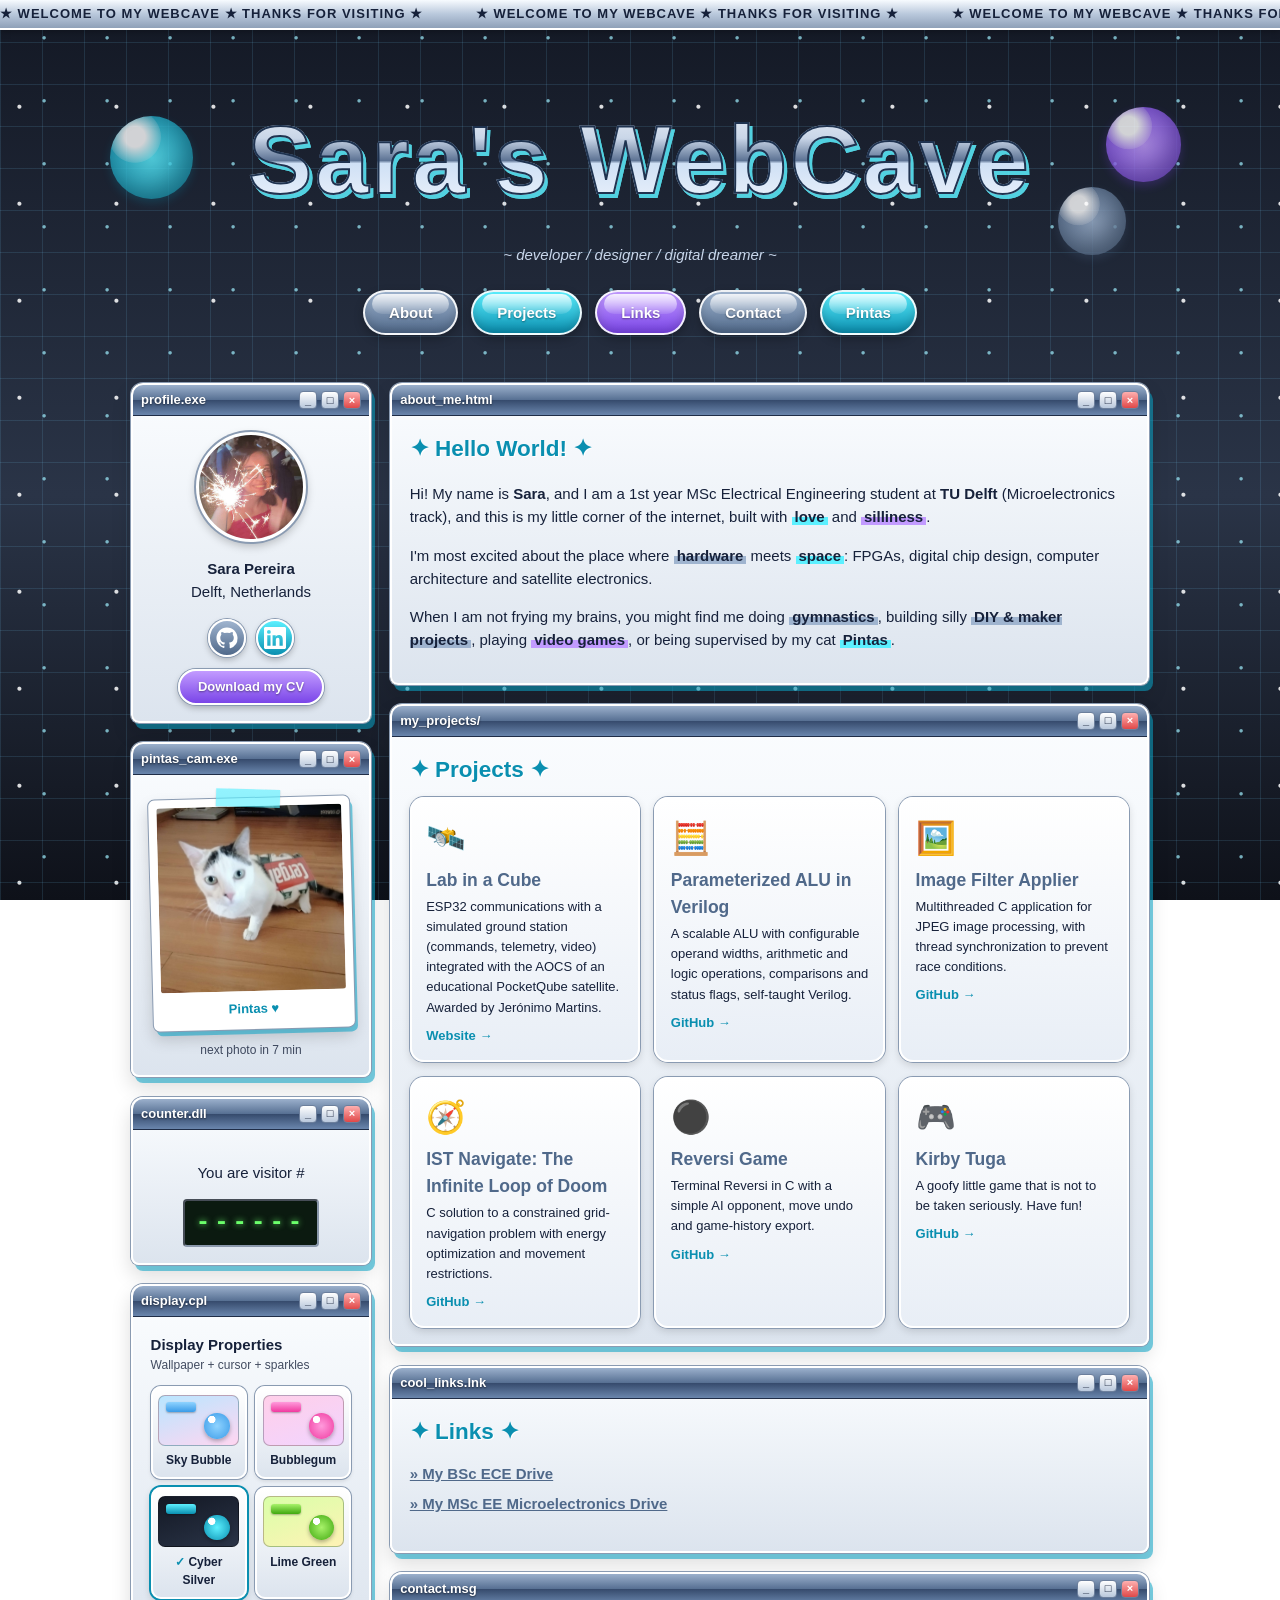
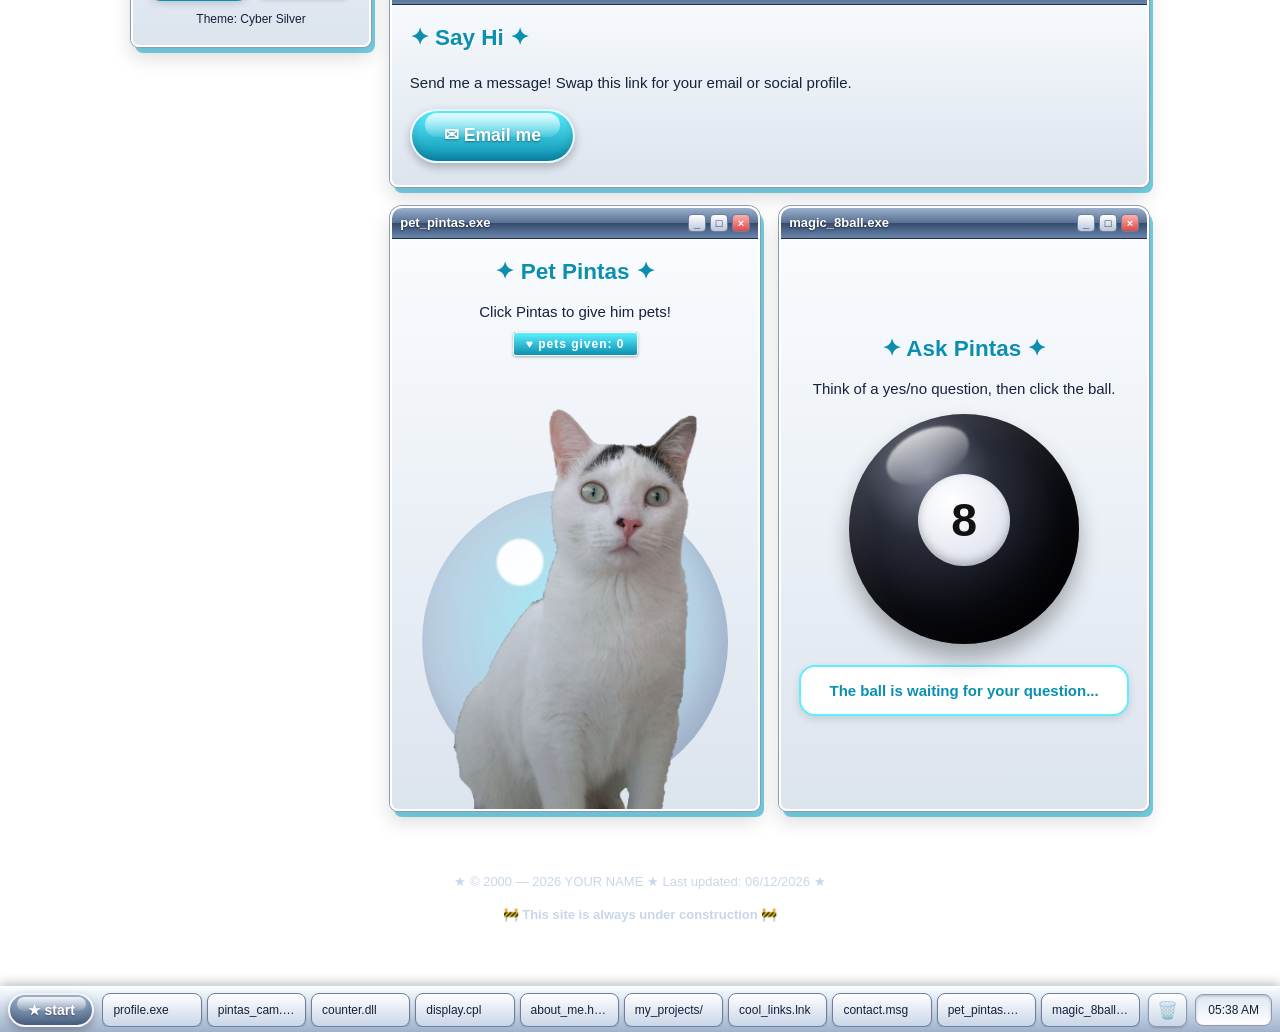
==== commit 5dfe094f: "Revert "last updated" This reverts commit 97efd98d055272577db146754884227c9f9c2c01." ====
--- a/index.html
+++ b/index.html
@@ -1019,7 +1019,7 @@
   </main>
 
   <footer class="footer">
-    <p>★ Last updated: <span id="updated">today</span> ★</p>
+    <p>★ © 2000 — <span id="year">2026</span> YOUR NAME ★ Last updated: <span id="updated">today</span> ★</p>
     <p class="construction">🚧 This site is always under construction 🚧</p>
   </footer>
 
@@ -1040,27 +1040,7 @@
   <script>
 // Footer year + "last updated" date
 document.getElementById("year").textContent = new Date().getFullYear();
-// "Last updated": the date of your latest change on GitHub, found automatically (no editing needed).
-(function () {
-  var REPO = "saraajp/saraajp.github.io"; // your repo; only change this if you rename it
-  var el = document.getElementById("updated");
-  if (!el) return;
-  var fmt = function (d) { return isNaN(d) ? "" : d.toLocaleDateString("en-GB", { day: "numeric", month: "short", year: "numeric" }); };
-  var KEY = "lastUpdated";
-  var show = function (s) { if (s) el.textContent = s; };
-  try { show(localStorage.getItem(KEY)); } catch (e) {}           // show the last known date instantly
-  show(fmt(new Date(document.lastModified)));                      // fallback: when this page file was last served
-  if (!window.fetch) return;
-  fetch("https://api.github.com/repos/" + REPO)
-    .then(function (r) { return r.ok ? r.json() : Promise.reject(); })
-    .then(function (j) {
-      var s = fmt(new Date(j.pushed_at));
-      if (!s) return;
-      show(s);
-      try { localStorage.setItem(KEY, s); } catch (e) {}
-    })
-    .catch(function () {});
-})();
+document.getElementById("updated").textContent = new Date().toLocaleDateString("en-GB");
 
 // Visitor counter display: your locked number shows instantly; spinning digits only while a new number is fetched.
 (function () {
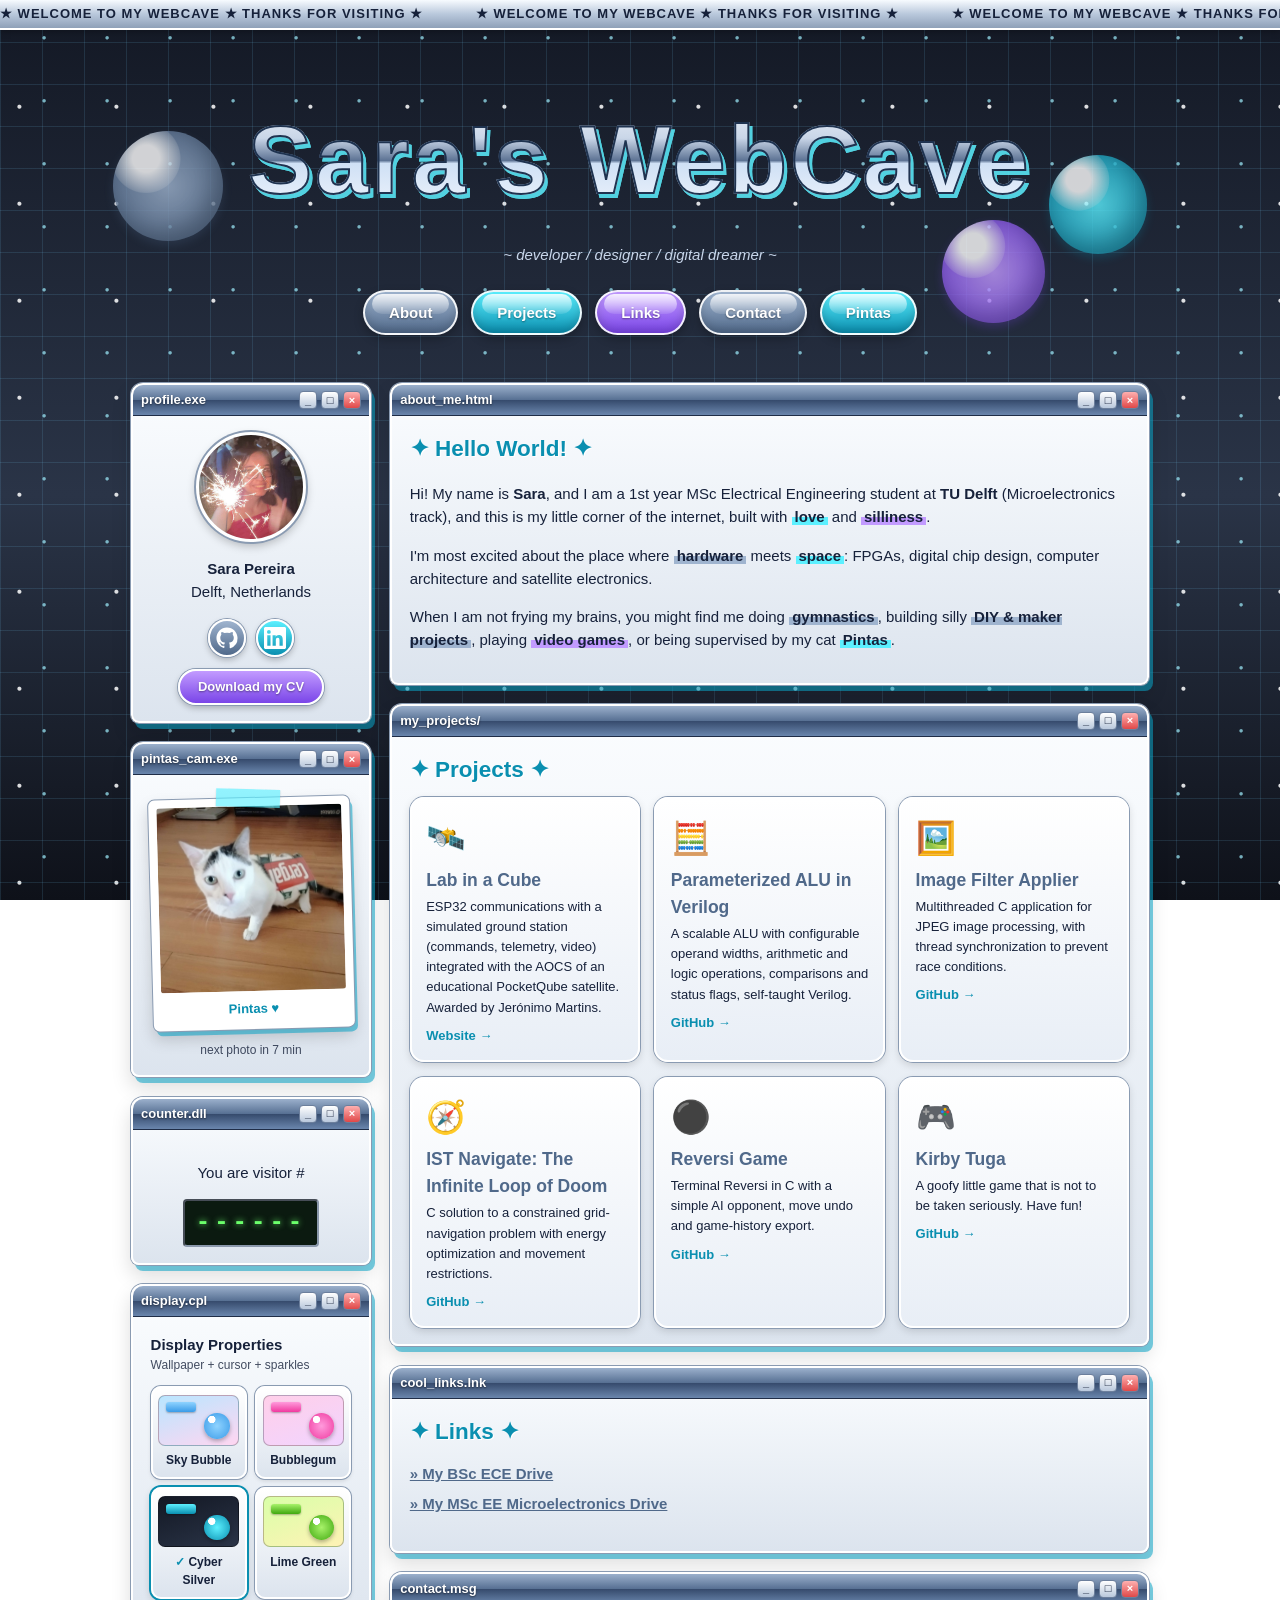
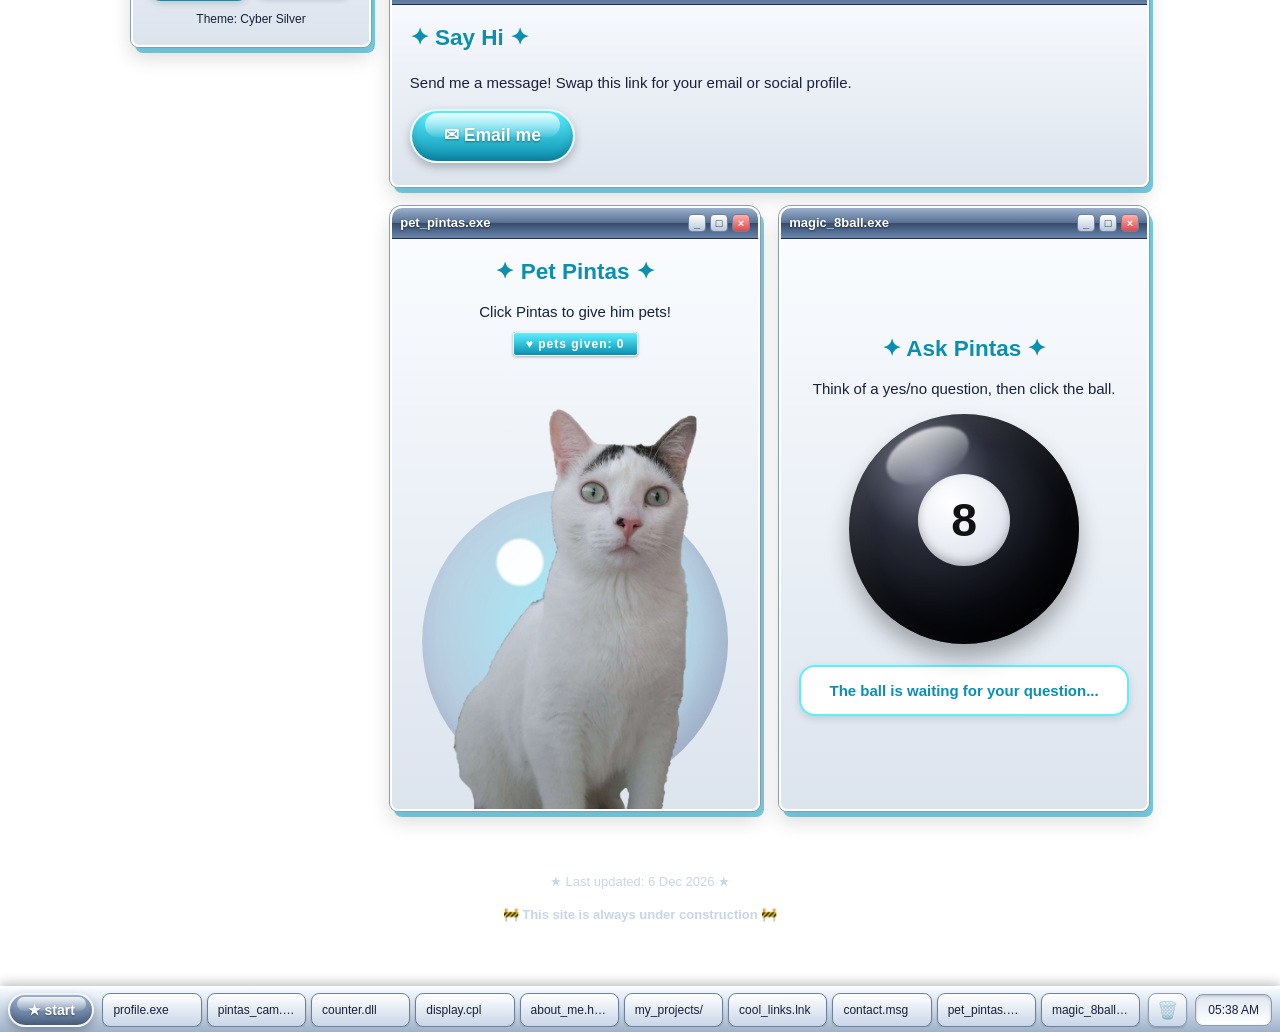
==== commit 7b7e441c: "removed bottom" ====
--- a/index.html
+++ b/index.html
@@ -1019,7 +1019,7 @@
   </main>
 
   <footer class="footer">
-    <p>★ © 2000 — <span id="year">2026</span> YOUR NAME ★ Last updated: <span id="updated">today</span> ★</p>
+    <p>★ Last updated: <span id="updated">today</span> ★</p>
     <p class="construction">🚧 This site is always under construction 🚧</p>
   </footer>
 
@@ -1039,8 +1039,27 @@
 
   <script>
 // Footer year + "last updated" date
-document.getElementById("year").textContent = new Date().getFullYear();
-document.getElementById("updated").textContent = new Date().toLocaleDateString("en-GB");
+// "Last updated": the date of your latest change on GitHub, found automatically (no editing needed).
+(function () {
+  var REPO = "saraajp/saraajp.github.io"; // your repo; only change this if you rename it
+  var el = document.getElementById("updated");
+  if (!el) return;
+  var fmt = function (d) { return isNaN(d) ? "" : d.toLocaleDateString("en-GB", { day: "numeric", month: "short", year: "numeric" }); };
+  var KEY = "lastUpdated";
+  var show = function (s) { if (s) el.textContent = s; };
+  try { show(localStorage.getItem(KEY)); } catch (e) {}           // show the last known date instantly
+  show(fmt(new Date(document.lastModified)));                      // fallback: when this page file was last served
+  if (!window.fetch) return;
+  fetch("https://api.github.com/repos/" + REPO)
+    .then(function (r) { return r.ok ? r.json() : Promise.reject(); })
+    .then(function (j) {
+      var s = fmt(new Date(j.pushed_at));
+      if (!s) return;
+      show(s);
+      try { localStorage.setItem(KEY, s); } catch (e) {}
+    })
+    .catch(function () {});
+})();
 
 // Visitor counter display: your locked number shows instantly; spinning digits only while a new number is fetched.
 (function () {
